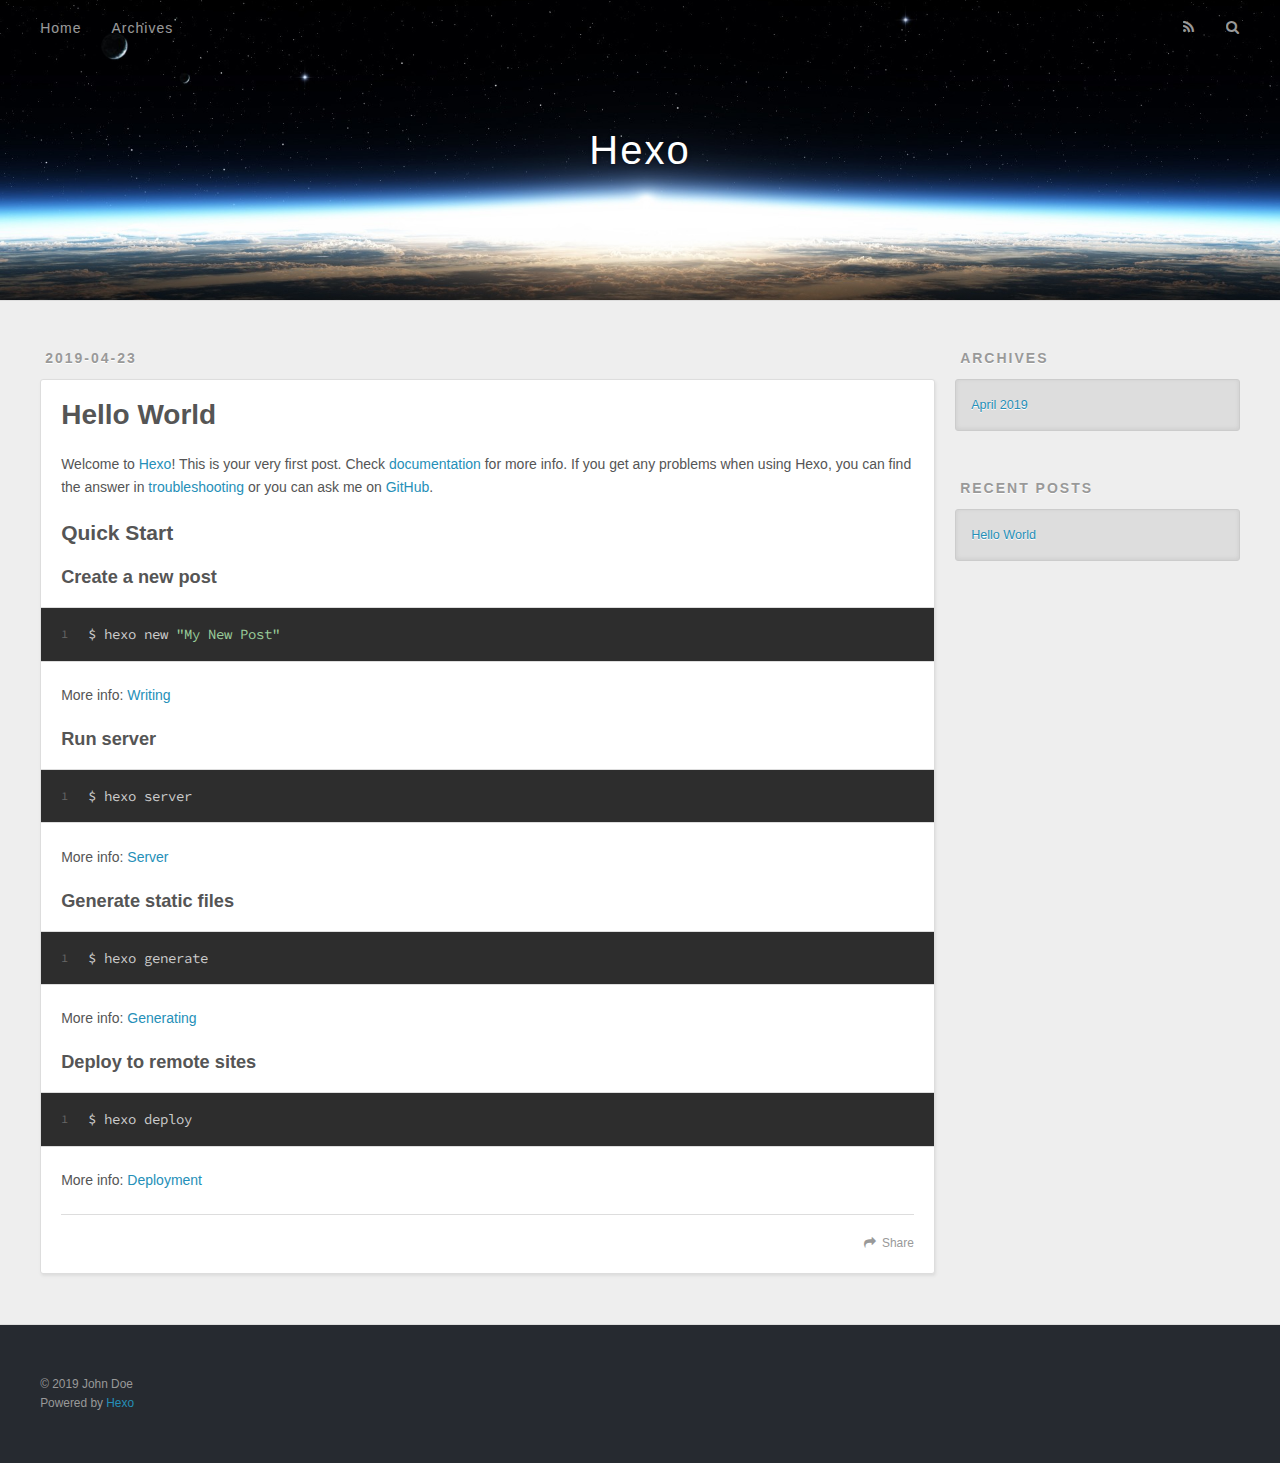
==== index.html @ 4e8a5bb5 "Site updated: 2019-04-23 14:43:33" ====
<!DOCTYPE html>
<html>
<head><meta name="generator" content="Hexo 3.8.0">
  <meta charset="utf-8">
  

  
  <title>Hexo</title>
  <meta name="viewport" content="width=device-width, initial-scale=1, maximum-scale=1">
  <meta property="og:type" content="website">
<meta property="og:title" content="Hexo">
<meta property="og:url" content="http://yoursite.com/index.html">
<meta property="og:site_name" content="Hexo">
<meta property="og:locale" content="default">
<meta name="twitter:card" content="summary">
<meta name="twitter:title" content="Hexo">
  
    <link rel="alternate" href="/atom.xml" title="Hexo" type="application/atom+xml">
  
  
    <link rel="icon" href="/favicon.png">
  
  
    <link href="//fonts.googleapis.com/css?family=Source+Code+Pro" rel="stylesheet" type="text/css">
  
  <link rel="stylesheet" href="/css/style.css">
</head>
</html>
<body>
  <div id="container">
    <div id="wrap">
      <header id="header">
  <div id="banner"></div>
  <div id="header-outer" class="outer">
    <div id="header-title" class="inner">
      <h1 id="logo-wrap">
        <a href="/" id="logo">Hexo</a>
      </h1>
      
    </div>
    <div id="header-inner" class="inner">
      <nav id="main-nav">
        <a id="main-nav-toggle" class="nav-icon"></a>
        
          <a class="main-nav-link" href="/">Home</a>
        
          <a class="main-nav-link" href="/archives">Archives</a>
        
      </nav>
      <nav id="sub-nav">
        
          <a id="nav-rss-link" class="nav-icon" href="/atom.xml" title="RSS Feed"></a>
        
        <a id="nav-search-btn" class="nav-icon" title="Search"></a>
      </nav>
      <div id="search-form-wrap">
        <form action="//google.com/search" method="get" accept-charset="UTF-8" class="search-form"><input type="search" name="q" class="search-form-input" placeholder="Search"><button type="submit" class="search-form-submit">&#xF002;</button><input type="hidden" name="sitesearch" value="http://yoursite.com"></form>
      </div>
    </div>
  </div>
</header>
      <div class="outer">
        <section id="main">
  
    <article id="post-hello-world" class="article article-type-post" itemscope itemprop="blogPost">
  <div class="article-meta">
    <a href="/2019/04/23/hello-world/" class="article-date">
  <time datetime="2019-04-23T06:36:04.653Z" itemprop="datePublished">2019-04-23</time>
</a>
    
  </div>
  <div class="article-inner">
    
    
      <header class="article-header">
        
  
    <h1 itemprop="name">
      <a class="article-title" href="/2019/04/23/hello-world/">Hello World</a>
    </h1>
  

      </header>
    
    <div class="article-entry" itemprop="articleBody">
      
        <p>Welcome to <a href="https://hexo.io/" target="_blank" rel="noopener">Hexo</a>! This is your very first post. Check <a href="https://hexo.io/docs/" target="_blank" rel="noopener">documentation</a> for more info. If you get any problems when using Hexo, you can find the answer in <a href="https://hexo.io/docs/troubleshooting.html" target="_blank" rel="noopener">troubleshooting</a> or you can ask me on <a href="https://github.com/hexojs/hexo/issues" target="_blank" rel="noopener">GitHub</a>.</p>
<h2 id="Quick-Start"><a href="#Quick-Start" class="headerlink" title="Quick Start"></a>Quick Start</h2><h3 id="Create-a-new-post"><a href="#Create-a-new-post" class="headerlink" title="Create a new post"></a>Create a new post</h3><figure class="highlight bash"><table><tr><td class="gutter"><pre><span class="line">1</span><br></pre></td><td class="code"><pre><span class="line">$ hexo new <span class="string">"My New Post"</span></span><br></pre></td></tr></table></figure>
<p>More info: <a href="https://hexo.io/docs/writing.html" target="_blank" rel="noopener">Writing</a></p>
<h3 id="Run-server"><a href="#Run-server" class="headerlink" title="Run server"></a>Run server</h3><figure class="highlight bash"><table><tr><td class="gutter"><pre><span class="line">1</span><br></pre></td><td class="code"><pre><span class="line">$ hexo server</span><br></pre></td></tr></table></figure>
<p>More info: <a href="https://hexo.io/docs/server.html" target="_blank" rel="noopener">Server</a></p>
<h3 id="Generate-static-files"><a href="#Generate-static-files" class="headerlink" title="Generate static files"></a>Generate static files</h3><figure class="highlight bash"><table><tr><td class="gutter"><pre><span class="line">1</span><br></pre></td><td class="code"><pre><span class="line">$ hexo generate</span><br></pre></td></tr></table></figure>
<p>More info: <a href="https://hexo.io/docs/generating.html" target="_blank" rel="noopener">Generating</a></p>
<h3 id="Deploy-to-remote-sites"><a href="#Deploy-to-remote-sites" class="headerlink" title="Deploy to remote sites"></a>Deploy to remote sites</h3><figure class="highlight bash"><table><tr><td class="gutter"><pre><span class="line">1</span><br></pre></td><td class="code"><pre><span class="line">$ hexo deploy</span><br></pre></td></tr></table></figure>
<p>More info: <a href="https://hexo.io/docs/deployment.html" target="_blank" rel="noopener">Deployment</a></p>

      
    </div>
    <footer class="article-footer">
      <a data-url="http://yoursite.com/2019/04/23/hello-world/" data-id="cjutf5ggo00007bueqzlzfe5t" class="article-share-link">Share</a>
      
      
    </footer>
  </div>
  
</article>


  


</section>
        
          <aside id="sidebar">
  
    

  
    

  
    
  
    
  <div class="widget-wrap">
    <h3 class="widget-title">Archives</h3>
    <div class="widget">
      <ul class="archive-list"><li class="archive-list-item"><a class="archive-list-link" href="/archives/2019/04/">April 2019</a></li></ul>
    </div>
  </div>


  
    
  <div class="widget-wrap">
    <h3 class="widget-title">Recent Posts</h3>
    <div class="widget">
      <ul>
        
          <li>
            <a href="/2019/04/23/hello-world/">Hello World</a>
          </li>
        
      </ul>
    </div>
  </div>

  
</aside>
        
      </div>
      <footer id="footer">
  
  <div class="outer">
    <div id="footer-info" class="inner">
      &copy; 2019 John Doe<br>
      Powered by <a href="http://hexo.io/" target="_blank">Hexo</a>
    </div>
  </div>
</footer>
    </div>
    <nav id="mobile-nav">
  
    <a href="/" class="mobile-nav-link">Home</a>
  
    <a href="/archives" class="mobile-nav-link">Archives</a>
  
</nav>
    

<script src="//ajax.googleapis.com/ajax/libs/jquery/2.0.3/jquery.min.js"></script>


  <link rel="stylesheet" href="/fancybox/jquery.fancybox.css">
  <script src="/fancybox/jquery.fancybox.pack.js"></script>


<script src="/js/script.js"></script>



  </div>
</body>
</html>
---- css/style.css ----
body {
  width: 100%;
}
body:before,
body:after {
  content: "";
  display: table;
}
body:after {
  clear: both;
}
html,
body,
div,
span,
applet,
object,
iframe,
h1,
h2,
h3,
h4,
h5,
h6,
p,
blockquote,
pre,
a,
abbr,
acronym,
address,
big,
cite,
code,
del,
dfn,
em,
img,
ins,
kbd,
q,
s,
samp,
small,
strike,
strong,
sub,
sup,
tt,
var,
dl,
dt,
dd,
ol,
ul,
li,
fieldset,
form,
label,
legend,
table,
caption,
tbody,
tfoot,
thead,
tr,
th,
td {
  margin: 0;
  padding: 0;
  border: 0;
  outline: 0;
  font-weight: inherit;
  font-style: inherit;
  font-family: inherit;
  font-size: 100%;
  vertical-align: baseline;
}
body {
  line-height: 1;
  color: #000;
  background: #fff;
}
ol,
ul {
  list-style: none;
}
table {
  border-collapse: separate;
  border-spacing: 0;
  vertical-align: middle;
}
caption,
th,
td {
  text-align: left;
  font-weight: normal;
  vertical-align: middle;
}
a img {
  border: none;
}
input,
button {
  margin: 0;
  padding: 0;
}
input::-moz-focus-inner,
button::-moz-focus-inner {
  border: 0;
  padding: 0;
}
@font-face {
  font-family: FontAwesome;
  font-style: normal;
  font-weight: normal;
  src: url("fonts/fontawesome-webfont.eot?v=#4.0.3");
  src: url("fonts/fontawesome-webfont.eot?#iefix&v=#4.0.3") format("embedded-opentype"), url("fonts/fontawesome-webfont.woff?v=#4.0.3") format("woff"), url("fonts/fontawesome-webfont.ttf?v=#4.0.3") format("truetype"), url("fonts/fontawesome-webfont.svg#fontawesomeregular?v=#4.0.3") format("svg");
}
html,
body,
#container {
  height: 100%;
}
body {
  background: #eee;
  font: 14px -apple-system, BlinkMacSystemFont, "Segoe UI", "Roboto", "Oxygen", "Ubuntu", "Cantarell", "Fira Sans", "Droid Sans", "Helvetica Neue", sans-serif;
  -webkit-text-size-adjust: 100%;
}
.outer {
  max-width: 1220px;
  margin: 0 auto;
  padding: 0 20px;
}
.outer:before,
.outer:after {
  content: "";
  display: table;
}
.outer:after {
  clear: both;
}
.inner {
  display: inline;
  float: left;
  width: 98.33333333333333%;
  margin: 0 0.833333333333333%;
}
.left,
.alignleft {
  float: left;
}
.right,
.alignright {
  float: right;
}
.clear {
  clear: both;
}
#container {
  position: relative;
}
.mobile-nav-on {
  overflow: hidden;
}
#wrap {
  height: 100%;
  width: 100%;
  position: absolute;
  top: 0;
  left: 0;
  -webkit-transition: 0.2s ease-out;
  -moz-transition: 0.2s ease-out;
  -ms-transition: 0.2s ease-out;
  transition: 0.2s ease-out;
  z-index: 1;
  background: #eee;
}
.mobile-nav-on #wrap {
  left: 280px;
}
@media screen and (min-width: 768px) {
  #main {
    display: inline;
    float: left;
    width: 73.33333333333333%;
    margin: 0 0.833333333333333%;
  }
}
.article-date,
.article-category-link,
.archive-year,
.widget-title {
  text-decoration: none;
  text-transform: uppercase;
  letter-spacing: 2px;
  color: #999;
  margin-bottom: 1em;
  margin-left: 5px;
  line-height: 1em;
  text-shadow: 0 1px #fff;
  font-weight: bold;
}
.article-inner,
.archive-article-inner {
  background: #fff;
  -webkit-box-shadow: 1px 2px 3px #ddd;
  box-shadow: 1px 2px 3px #ddd;
  border: 1px solid #ddd;
  border-radius: 3px;
}
.article-entry h1,
.widget h1 {
  font-size: 2em;
}
.article-entry h2,
.widget h2 {
  font-size: 1.5em;
}
.article-entry h3,
.widget h3 {
  font-size: 1.3em;
}
.article-entry h4,
.widget h4 {
  font-size: 1.2em;
}
.article-entry h5,
.widget h5 {
  font-size: 1em;
}
.article-entry h6,
.widget h6 {
  font-size: 1em;
  color: #999;
}
.article-entry hr,
.widget hr {
  border: 1px dashed #ddd;
}
.article-entry strong,
.widget strong {
  font-weight: bold;
}
.article-entry em,
.widget em,
.article-entry cite,
.widget cite {
  font-style: italic;
}
.article-entry sup,
.widget sup,
.article-entry sub,
.widget sub {
  font-size: 0.75em;
  line-height: 0;
  position: relative;
  vertical-align: baseline;
}
.article-entry sup,
.widget sup {
  top: -0.5em;
}
.article-entry sub,
.widget sub {
  bottom: -0.2em;
}
.article-entry small,
.widget small {
  font-size: 0.85em;
}
.article-entry acronym,
.widget acronym,
.article-entry abbr,
.widget abbr {
  border-bottom: 1px dotted;
}
.article-entry ul,
.widget ul,
.article-entry ol,
.widget ol,
.article-entry dl,
.widget dl {
  margin: 0 20px;
  line-height: 1.6em;
}
.article-entry ul ul,
.widget ul ul,
.article-entry ol ul,
.widget ol ul,
.article-entry ul ol,
.widget ul ol,
.article-entry ol ol,
.widget ol ol {
  margin-top: 0;
  margin-bottom: 0;
}
.article-entry ul,
.widget ul {
  list-style: disc;
}
.article-entry ol,
.widget ol {
  list-style: decimal;
}
.article-entry dt,
.widget dt {
  font-weight: bold;
}
#header {
  height: 300px;
  position: relative;
  border-bottom: 1px solid #ddd;
}
#header:before,
#header:after {
  content: "";
  position: absolute;
  left: 0;
  right: 0;
  height: 40px;
}
#header:before {
  top: 0;
  background: -webkit-linear-gradient(rgba(0,0,0,0.2), transparent);
  background: -moz-linear-gradient(rgba(0,0,0,0.2), transparent);
  background: -ms-linear-gradient(rgba(0,0,0,0.2), transparent);
  background: linear-gradient(rgba(0,0,0,0.2), transparent);
}
#header:after {
  bottom: 0;
  background: -webkit-linear-gradient(transparent, rgba(0,0,0,0.2));
  background: -moz-linear-gradient(transparent, rgba(0,0,0,0.2));
  background: -ms-linear-gradient(transparent, rgba(0,0,0,0.2));
  background: linear-gradient(transparent, rgba(0,0,0,0.2));
}
#header-outer {
  height: 100%;
  position: relative;
}
#header-inner {
  position: relative;
  overflow: hidden;
}
#banner {
  position: absolute;
  top: 0;
  left: 0;
  width: 100%;
  height: 100%;
  background: url("images/banner.jpg") center #000;
  -webkit-background-size: cover;
  -moz-background-size: cover;
  background-size: cover;
  z-index: -1;
}
#header-title {
  text-align: center;
  height: 40px;
  position: absolute;
  top: 50%;
  left: 0;
  margin-top: -20px;
}
#logo,
#subtitle {
  text-decoration: none;
  color: #fff;
  font-weight: 300;
  text-shadow: 0 1px 4px rgba(0,0,0,0.3);
}
#logo {
  font-size: 40px;
  line-height: 40px;
  letter-spacing: 2px;
}
#subtitle {
  font-size: 16px;
  line-height: 16px;
  letter-spacing: 1px;
}
#subtitle-wrap {
  margin-top: 16px;
}
#main-nav {
  float: left;
  margin-left: -15px;
}
.nav-icon,
.main-nav-link {
  float: left;
  color: #fff;
  opacity: 0.6;
  text-decoration: none;
  text-shadow: 0 1px rgba(0,0,0,0.2);
  -webkit-transition: opacity 0.2s;
  -moz-transition: opacity 0.2s;
  -ms-transition: opacity 0.2s;
  transition: opacity 0.2s;
  display: block;
  padding: 20px 15px;
}
.nav-icon:hover,
.main-nav-link:hover {
  opacity: 1;
}
.nav-icon {
  font-family: FontAwesome;
  text-align: center;
  font-size: 14px;
  width: 14px;
  height: 14px;
  padding: 20px 15px;
  position: relative;
  cursor: pointer;
}
.main-nav-link {
  font-weight: 300;
  letter-spacing: 1px;
}
@media screen and (max-width: 479px) {
  .main-nav-link {
    display: none;
  }
}
#main-nav-toggle {
  display: none;
}
#main-nav-toggle:before {
  content: "\f0c9";
}
@media screen and (max-width: 479px) {
  #main-nav-toggle {
    display: block;
  }
}
#sub-nav {
  float: right;
  margin-right: -15px;
}
#nav-rss-link:before {
  content: "\f09e";
}
#nav-search-btn:before {
  content: "\f002";
}
#search-form-wrap {
  position: absolute;
  top: 15px;
  width: 150px;
  height: 30px;
  right: -150px;
  opacity: 0;
  -webkit-transition: 0.2s ease-out;
  -moz-transition: 0.2s ease-out;
  -ms-transition: 0.2s ease-out;
  transition: 0.2s ease-out;
}
#search-form-wrap.on {
  opacity: 1;
  right: 0;
}
@media screen and (max-width: 479px) {
  #search-form-wrap {
    width: 100%;
    right: -100%;
  }
}
.search-form {
  position: absolute;
  top: 0;
  left: 0;
  right: 0;
  background: #fff;
  padding: 5px 15px;
  border-radius: 15px;
  -webkit-box-shadow: 0 0 10px rgba(0,0,0,0.3);
  box-shadow: 0 0 10px rgba(0,0,0,0.3);
}
.search-form-input {
  border: none;
  background: none;
  color: #555;
  width: 100%;
  font: 13px -apple-system, BlinkMacSystemFont, "Segoe UI", "Roboto", "Oxygen", "Ubuntu", "Cantarell", "Fira Sans", "Droid Sans", "Helvetica Neue", sans-serif;
  outline: none;
}
.search-form-input::-webkit-search-results-decoration,
.search-form-input::-webkit-search-cancel-button {
  -webkit-appearance: none;
}
.search-form-submit {
  position: absolute;
  top: 50%;
  right: 10px;
  margin-top: -7px;
  font: 13px FontAwesome;
  border: none;
  background: none;
  color: #bbb;
  cursor: pointer;
}
.search-form-submit:hover,
.search-form-submit:focus {
  color: #777;
}
.article {
  margin: 50px 0;
}
.article-inner {
  overflow: hidden;
}
.article-meta:before,
.article-meta:after {
  content: "";
  display: table;
}
.article-meta:after {
  clear: both;
}
.article-date {
  float: left;
}
.article-category {
  float: left;
  line-height: 1em;
  color: #ccc;
  text-shadow: 0 1px #fff;
  margin-left: 8px;
}
.article-category:before {
  content: "\2022";
}
.article-category-link {
  margin: 0 12px 1em;
}
.article-header {
  padding: 20px 20px 0;
}
.article-title {
  text-decoration: none;
  font-size: 2em;
  font-weight: bold;
  color: #555;
  line-height: 1.1em;
  -webkit-transition: color 0.2s;
  -moz-transition: color 0.2s;
  -ms-transition: color 0.2s;
  transition: color 0.2s;
}
a.article-title:hover {
  color: #258fb8;
}
.article-entry {
  color: #555;
  padding: 0 20px;
}
.article-entry:before,
.article-entry:after {
  content: "";
  display: table;
}
.article-entry:after {
  clear: both;
}
.article-entry p,
.article-entry table {
  line-height: 1.6em;
  margin: 1.6em 0;
}
.article-entry h1,
.article-entry h2,
.article-entry h3,
.article-entry h4,
.article-entry h5,
.article-entry h6 {
  font-weight: bold;
}
.article-entry h1,
.article-entry h2,
.article-entry h3,
.article-entry h4,
.article-entry h5,
.article-entry h6 {
  line-height: 1.1em;
  margin: 1.1em 0;
}
.article-entry a {
  color: #258fb8;
  text-decoration: none;
}
.article-entry a:hover {
  text-decoration: underline;
}
.article-entry ul,
.article-entry ol,
.article-entry dl {
  margin-top: 1.6em;
  margin-bottom: 1.6em;
}
.article-entry img,
.article-entry video {
  max-width: 100%;
  height: auto;
  display: block;
  margin: auto;
}
.article-entry iframe {
  border: none;
}
.article-entry table {
  width: 100%;
  border-collapse: collapse;
  border-spacing: 0;
}
.article-entry th {
  font-weight: bold;
  border-bottom: 3px solid #ddd;
  padding-bottom: 0.5em;
}
.article-entry td {
  border-bottom: 1px solid #ddd;
  padding: 10px 0;
}
.article-entry blockquote {
  font-family: Georgia, "Times New Roman", serif;
  font-size: 1.4em;
  margin: 1.6em 20px;
  text-align: center;
}
.article-entry blockquote footer {
  font-size: 14px;
  margin: 1.6em 0;
  font-family: -apple-system, BlinkMacSystemFont, "Segoe UI", "Roboto", "Oxygen", "Ubuntu", "Cantarell", "Fira Sans", "Droid Sans", "Helvetica Neue", sans-serif;
}
.article-entry blockquote footer cite:before {
  content: "—";
  padding: 0 0.5em;
}
.article-entry .pullquote {
  text-align: left;
  width: 45%;
  margin: 0;
}
.article-entry .pullquote.left {
  margin-left: 0.5em;
  margin-right: 1em;
}
.article-entry .pullquote.right {
  margin-right: 0.5em;
  margin-left: 1em;
}
.article-entry .caption {
  color: #999;
  display: block;
  font-size: 0.9em;
  margin-top: 0.5em;
  position: relative;
  text-align: center;
}
.article-entry .video-container {
  position: relative;
  padding-top: 56.25%;
  height: 0;
  overflow: hidden;
}
.article-entry .video-container iframe,
.article-entry .video-container object,
.article-entry .video-container embed {
  position: absolute;
  top: 0;
  left: 0;
  width: 100%;
  height: 100%;
  margin-top: 0;
}
.article-more-link a {
  display: inline-block;
  line-height: 1em;
  padding: 6px 15px;
  border-radius: 15px;
  background: #eee;
  color: #999;
  text-shadow: 0 1px #fff;
  text-decoration: none;
}
.article-more-link a:hover {
  background: #258fb8;
  color: #fff;
  text-decoration: none;
  text-shadow: 0 1px #1e7293;
}
.article-footer {
  font-size: 0.85em;
  line-height: 1.6em;
  border-top: 1px solid #ddd;
  padding-top: 1.6em;
  margin: 0 20px 20px;
}
.article-footer:before,
.article-footer:after {
  content: "";
  display: table;
}
.article-footer:after {
  clear: both;
}
.article-footer a {
  color: #999;
  text-decoration: none;
}
.article-footer a:hover {
  color: #555;
}
.article-tag-list-item {
  float: left;
  margin-right: 10px;
}
.article-tag-list-link:before {
  content: "#";
}
.article-comment-link {
  float: right;
}
.article-comment-link:before {
  content: "\f075";
  font-family: FontAwesome;
  padding-right: 8px;
}
.article-share-link {
  cursor: pointer;
  float: right;
  margin-left: 20px;
}
.article-share-link:before {
  content: "\f064";
  font-family: FontAwesome;
  padding-right: 6px;
}
#article-nav {
  position: relative;
}
#article-nav:before,
#article-nav:after {
  content: "";
  display: table;
}
#article-nav:after {
  clear: both;
}
@media screen and (min-width: 768px) {
  #article-nav {
    margin: 50px 0;
  }
  #article-nav:before {
    width: 8px;
    height: 8px;
    position: absolute;
    top: 50%;
    left: 50%;
    margin-top: -4px;
    margin-left: -4px;
    content: "";
    border-radius: 50%;
    background: #ddd;
    -webkit-box-shadow: 0 1px 2px #fff;
    box-shadow: 0 1px 2px #fff;
  }
}
.article-nav-link-wrap {
  text-decoration: none;
  text-shadow: 0 1px #fff;
  color: #999;
  -webkit-box-sizing: border-box;
  -moz-box-sizing: border-box;
  box-sizing: border-box;
  margin-top: 50px;
  text-align: center;
  display: block;
}
.article-nav-link-wrap:hover {
  color: #555;
}
@media screen and (min-width: 768px) {
  .article-nav-link-wrap {
    width: 50%;
    margin-top: 0;
  }
}
@media screen and (min-width: 768px) {
  #article-nav-newer {
    float: left;
    text-align: right;
    padding-right: 20px;
  }
}
@media screen and (min-width: 768px) {
  #article-nav-older {
    float: right;
    text-align: left;
    padding-left: 20px;
  }
}
.article-nav-caption {
  text-transform: uppercase;
  letter-spacing: 2px;
  color: #ddd;
  line-height: 1em;
  font-weight: bold;
}
#article-nav-newer .article-nav-caption {
  margin-right: -2px;
}
.article-nav-title {
  font-size: 0.85em;
  line-height: 1.6em;
  margin-top: 0.5em;
}
.article-share-box {
  position: absolute;
  display: none;
  background: #fff;
  -webkit-box-shadow: 1px 2px 10px rgba(0,0,0,0.2);
  box-shadow: 1px 2px 10px rgba(0,0,0,0.2);
  border-radius: 3px;
  margin-left: -145px;
  overflow: hidden;
  z-index: 1;
}
.article-share-box.on {
  display: block;
}
.article-share-input {
  width: 100%;
  background: none;
  -webkit-box-sizing: border-box;
  -moz-box-sizing: border-box;
  box-sizing: border-box;
  font: 14px -apple-system, BlinkMacSystemFont, "Segoe UI", "Roboto", "Oxygen", "Ubuntu", "Cantarell", "Fira Sans", "Droid Sans", "Helvetica Neue", sans-serif;
  padding: 0 15px;
  color: #555;
  outline: none;
  border: 1px solid #ddd;
  border-radius: 3px 3px 0 0;
  height: 36px;
  line-height: 36px;
}
.article-share-links {
  background: #eee;
}
.article-share-links:before,
.article-share-links:after {
  content: "";
  display: table;
}
.article-share-links:after {
  clear: both;
}
.article-share-twitter,
.article-share-facebook,
.article-share-pinterest,
.article-share-google {
  width: 50px;
  height: 36px;
  display: block;
  float: left;
  position: relative;
  color: #999;
  text-shadow: 0 1px #fff;
}
.article-share-twitter:before,
.article-share-facebook:before,
.article-share-pinterest:before,
.article-share-google:before {
  font-size: 20px;
  font-family: FontAwesome;
  width: 20px;
  height: 20px;
  position: absolute;
  top: 50%;
  left: 50%;
  margin-top: -10px;
  margin-left: -10px;
  text-align: center;
}
.article-share-twitter:hover,
.article-share-facebook:hover,
.article-share-pinterest:hover,
.article-share-google:hover {
  color: #fff;
}
.article-share-twitter:before {
  content: "\f099";
}
.article-share-twitter:hover {
  background: #00aced;
  text-shadow: 0 1px #008abe;
}
.article-share-facebook:before {
  content: "\f09a";
}
.article-share-facebook:hover {
  background: #3b5998;
  text-shadow: 0 1px #2f477a;
}
.article-share-pinterest:before {
  content: "\f0d2";
}
.article-share-pinterest:hover {
  background: #cb2027;
  text-shadow: 0 1px #a21a1f;
}
.article-share-google:before {
  content: "\f0d5";
}
.article-share-google:hover {
  background: #dd4b39;
  text-shadow: 0 1px #be3221;
}
.article-gallery {
  background: #000;
  position: relative;
}
.article-gallery-photos {
  position: relative;
  overflow: hidden;
}
.article-gallery-img {
  display: none;
  max-width: 100%;
}
.article-gallery-img:first-child {
  display: block;
}
.article-gallery-img.loaded {
  position: absolute;
  display: block;
}
.article-gallery-img img {
  display: block;
  max-width: 100%;
  margin: 0 auto;
}
#comments {
  background: #fff;
  -webkit-box-shadow: 1px 2px 3px #ddd;
  box-shadow: 1px 2px 3px #ddd;
  padding: 20px;
  border: 1px solid #ddd;
  border-radius: 3px;
  margin: 50px 0;
}
#comments a {
  color: #258fb8;
}
.archives-wrap {
  margin: 50px 0;
}
.archives:before,
.archives:after {
  content: "";
  display: table;
}
.archives:after {
  clear: both;
}
.archive-year-wrap {
  margin-bottom: 1em;
}
.archives {
  -webkit-column-gap: 10px;
  -moz-column-gap: 10px;
  column-gap: 10px;
}
@media screen and (min-width: 480px) and (max-width: 767px) {
  .archives {
    -webkit-column-count: 2;
    -moz-column-count: 2;
    column-count: 2;
  }
}
@media screen and (min-width: 768px) {
  .archives {
    -webkit-column-count: 3;
    -moz-column-count: 3;
    column-count: 3;
  }
}
.archive-article {
  -webkit-column-break-inside: avoid;
  page-break-inside: avoid;
  overflow: hidden;
  break-inside: avoid-column;
}
.archive-article-inner {
  padding: 10px;
  margin-bottom: 15px;
}
.archive-article-title {
  text-decoration: none;
  font-weight: bold;
  color: #555;
  -webkit-transition: color 0.2s;
  -moz-transition: color 0.2s;
  -ms-transition: color 0.2s;
  transition: color 0.2s;
  line-height: 1.6em;
}
.archive-article-title:hover {
  color: #258fb8;
}
.archive-article-footer {
  margin-top: 1em;
}
.archive-article-date {
  color: #999;
  text-decoration: none;
  font-size: 0.85em;
  line-height: 1em;
  margin-bottom: 0.5em;
  display: block;
}
#page-nav {
  margin: 50px auto;
  background: #fff;
  -webkit-box-shadow: 1px 2px 3px #ddd;
  box-shadow: 1px 2px 3px #ddd;
  border: 1px solid #ddd;
  border-radius: 3px;
  text-align: center;
  color: #999;
  overflow: hidden;
}
#page-nav:before,
#page-nav:after {
  content: "";
  display: table;
}
#page-nav:after {
  clear: both;
}
#page-nav a,
#page-nav span {
  padding: 10px 20px;
  line-height: 1;
  height: 2ex;
}
#page-nav a {
  color: #999;
  text-decoration: none;
}
#page-nav a:hover {
  background: #999;
  color: #fff;
}
#page-nav .prev {
  float: left;
}
#page-nav .next {
  float: right;
}
#page-nav .page-number {
  display: inline-block;
}
@media screen and (max-width: 479px) {
  #page-nav .page-number {
    display: none;
  }
}
#page-nav .current {
  color: #555;
  font-weight: bold;
}
#page-nav .space {
  color: #ddd;
}
#footer {
  background: #262a30;
  padding: 50px 0;
  border-top: 1px solid #ddd;
  color: #999;
}
#footer a {
  color: #258fb8;
  text-decoration: none;
}
#footer a:hover {
  text-decoration: underline;
}
#footer-info {
  line-height: 1.6em;
  font-size: 0.85em;
}
.article-entry pre,
.article-entry .highlight {
  background: #2d2d2d;
  margin: 0 -20px;
  padding: 15px 20px;
  border-style: solid;
  border-color: #ddd;
  border-width: 1px 0;
  overflow: auto;
  color: #ccc;
  line-height: 22.400000000000002px;
}
.article-entry .highlight .gutter pre,
.article-entry .gist .gist-file .gist-data .line-numbers {
  color: #666;
  font-size: 0.85em;
}
.article-entry pre,
.article-entry code {
  font-family: "Source Code Pro", Consolas, Monaco, Menlo, Consolas, monospace;
}
.article-entry code {
  background: #eee;
  text-shadow: 0 1px #fff;
  padding: 0 0.3em;
}
.article-entry pre code {
  background: none;
  text-shadow: none;
  padding: 0;
}
.article-entry .highlight pre {
  border: none;
  margin: 0;
  padding: 0;
}
.article-entry .highlight table {
  margin: 0;
  width: auto;
}
.article-entry .highlight td {
  border: none;
  padding: 0;
}
.article-entry .highlight figcaption {
  font-size: 0.85em;
  color: #999;
  line-height: 1em;
  margin-bottom: 1em;
}
.article-entry .highlight figcaption:before,
.article-entry .highlight figcaption:after {
  content: "";
  display: table;
}
.article-entry .highlight figcaption:after {
  clear: both;
}
.article-entry .highlight figcaption a {
  float: right;
}
.article-entry .highlight .gutter pre {
  text-align: right;
  padding-right: 20px;
}
.article-entry .highlight .line {
  height: 22.400000000000002px;
}
.article-entry .highlight .line.marked {
  background: #515151;
}
.article-entry .gist {
  margin: 0 -20px;
  border-style: solid;
  border-color: #ddd;
  border-width: 1px 0;
  background: #2d2d2d;
  padding: 15px 20px 15px 0;
}
.article-entry .gist .gist-file {
  border: none;
  font-family: "Source Code Pro", Consolas, Monaco, Menlo, Consolas, monospace;
  margin: 0;
}
.article-entry .gist .gist-file .gist-data {
  background: none;
  border: none;
}
.article-entry .gist .gist-file .gist-data .line-numbers {
  background: none;
  border: none;
  padding: 0 20px 0 0;
}
.article-entry .gist .gist-file .gist-data .line-data {
  padding: 0 !important;
}
.article-entry .gist .gist-file .highlight {
  margin: 0;
  padding: 0;
  border: none;
}
.article-entry .gist .gist-file .gist-meta {
  background: #2d2d2d;
  color: #999;
  font: 0.85em -apple-system, BlinkMacSystemFont, "Segoe UI", "Roboto", "Oxygen", "Ubuntu", "Cantarell", "Fira Sans", "Droid Sans", "Helvetica Neue", sans-serif;
  text-shadow: 0 0;
  padding: 0;
  margin-top: 1em;
  margin-left: 20px;
}
.article-entry .gist .gist-file .gist-meta a {
  color: #258fb8;
  font-weight: normal;
}
.article-entry .gist .gist-file .gist-meta a:hover {
  text-decoration: underline;
}
pre .comment,
pre .title {
  color: #999;
}
pre .variable,
pre .attribute,
pre .tag,
pre .regexp,
pre .ruby .constant,
pre .xml .tag .title,
pre .xml .pi,
pre .xml .doctype,
pre .html .doctype,
pre .css .id,
pre .css .class,
pre .css .pseudo {
  color: #f2777a;
}
pre .number,
pre .preprocessor,
pre .built_in,
pre .literal,
pre .params,
pre .constant {
  color: #f99157;
}
pre .class,
pre .ruby .class .title,
pre .css .rules .attribute {
  color: #9c9;
}
pre .string,
pre .value,
pre .inheritance,
pre .header,
pre .ruby .symbol,
pre .xml .cdata {
  color: #9c9;
}
pre .css .hexcolor {
  color: #6cc;
}
pre .function,
pre .python .decorator,
pre .python .title,
pre .ruby .function .title,
pre .ruby .title .keyword,
pre .perl .sub,
pre .javascript .title,
pre .coffeescript .title {
  color: #69c;
}
pre .keyword,
pre .javascript .function {
  color: #c9c;
}
@media screen and (max-width: 479px) {
  #mobile-nav {
    position: absolute;
    top: 0;
    left: 0;
    width: 280px;
    height: 100%;
    background: #191919;
    border-right: 1px solid #fff;
  }
}
@media screen and (max-width: 479px) {
  .mobile-nav-link {
    display: block;
    color: #999;
    text-decoration: none;
    padding: 15px 20px;
    font-weight: bold;
  }
  .mobile-nav-link:hover {
    color: #fff;
  }
}
@media screen and (min-width: 768px) {
  #sidebar {
    display: inline;
    float: left;
    width: 23.333333333333332%;
    margin: 0 0.833333333333333%;
  }
}
.widget-wrap {
  margin: 50px 0;
}
.widget {
  color: #777;
  text-shadow: 0 1px #fff;
  background: #ddd;
  -webkit-box-shadow: 0 -1px 4px #ccc inset;
  box-shadow: 0 -1px 4px #ccc inset;
  border: 1px solid #ccc;
  padding: 15px;
  border-radius: 3px;
}
.widget a {
  color: #258fb8;
  text-decoration: none;
}
.widget a:hover {
  text-decoration: underline;
}
.widget ul ul,
.widget ol ul,
.widget dl ul,
.widget ul ol,
.widget ol ol,
.widget dl ol,
.widget ul dl,
.widget ol dl,
.widget dl dl {
  margin-left: 15px;
  list-style: disc;
}
.widget {
  line-height: 1.6em;
  word-wrap: break-word;
  font-size: 0.9em;
}
.widget ul,
.widget ol {
  list-style: none;
  margin: 0;
}
.widget ul ul,
.widget ol ul,
.widget ul ol,
.widget ol ol {
  margin: 0 20px;
}
.widget ul ul,
.widget ol ul {
  list-style: disc;
}
.widget ul ol,
.widget ol ol {
  list-style: decimal;
}
.category-list-count,
.tag-list-count,
.archive-list-count {
  padding-left: 5px;
  color: #999;
  font-size: 0.85em;
}
.category-list-count:before,
.tag-list-count:before,
.archive-list-count:before {
  content: "(";
}
.category-list-count:after,
.tag-list-count:after,
.archive-list-count:after {
  content: ")";
}
.tagcloud a {
  margin-right: 5px;
  display: inline-block;
}
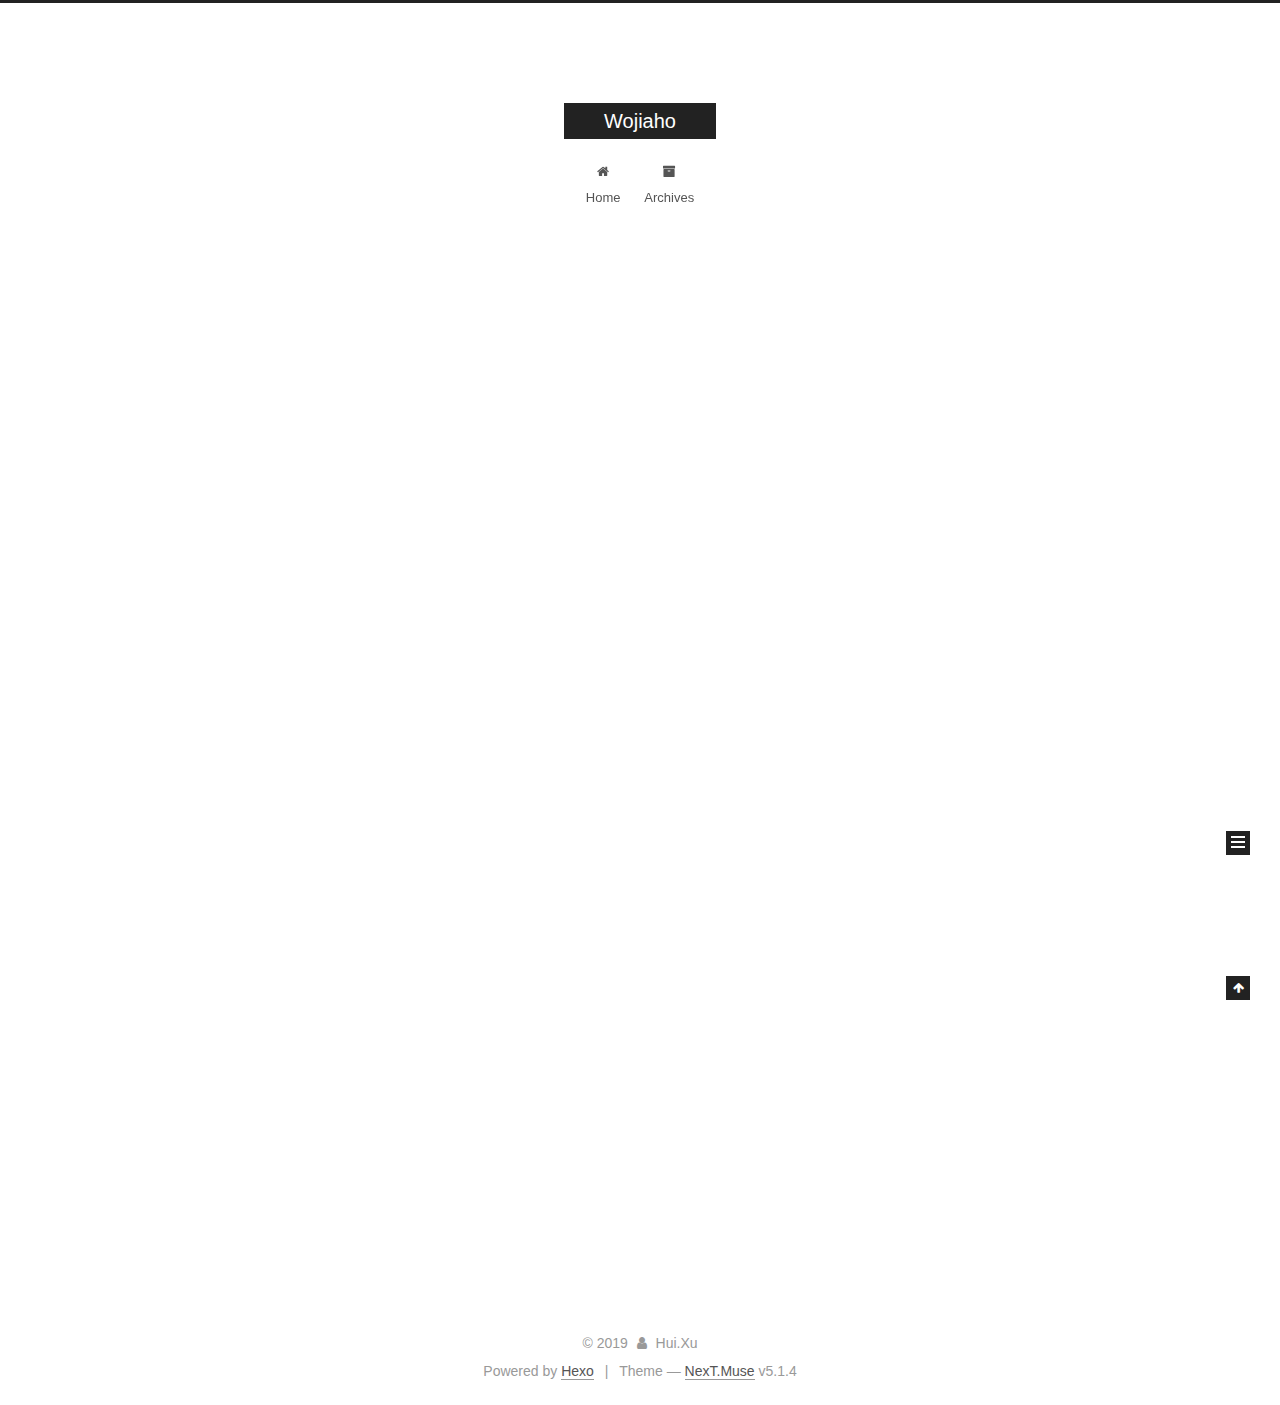
==== commit 8e29c847: "Site updated: 2019-04-23 15:27:23" ====
--- a/index.html
+++ b/index.html
@@ -1,90 +1,306 @@
 <!DOCTYPE html>
-<html>
+
+
+
+  
+
+
+<html class="theme-next muse use-motion" lang>
 <head><meta name="generator" content="Hexo 3.8.0">
-  <meta charset="utf-8">
-  
-
-  
-  <title>Hexo</title>
-  <meta name="viewport" content="width=device-width, initial-scale=1, maximum-scale=1">
-  <meta property="og:type" content="website">
-<meta property="og:title" content="Hexo">
+  <meta charset="UTF-8">
+<meta http-equiv="X-UA-Compatible" content="IE=edge">
+<meta name="viewport" content="width=device-width, initial-scale=1, maximum-scale=1">
+<meta name="theme-color" content="#222">
+
+
+
+
+
+
+
+
+
+<meta http-equiv="Cache-Control" content="no-transform">
+<meta http-equiv="Cache-Control" content="no-siteapp">
+
+
+
+
+
+
+
+
+
+
+
+
+
+
+
+
+  
+  
+  <link href="/lib/fancybox/source/jquery.fancybox.css?v=2.1.5" rel="stylesheet" type="text/css">
+
+
+
+
+
+
+
+<link href="/lib/font-awesome/css/font-awesome.min.css?v=4.6.2" rel="stylesheet" type="text/css">
+
+<link href="/css/main.css?v=5.1.4" rel="stylesheet" type="text/css">
+
+
+  <link rel="apple-touch-icon" sizes="180x180" href="/images/apple-touch-icon-next.png?v=5.1.4">
+
+
+  <link rel="icon" type="image/png" sizes="32x32" href="/images/favicon-32x32-next.png?v=5.1.4">
+
+
+  <link rel="icon" type="image/png" sizes="16x16" href="/images/favicon-16x16-next.png?v=5.1.4">
+
+
+  <link rel="mask-icon" href="/images/logo.svg?v=5.1.4" color="#222">
+
+
+
+
+
+  <meta name="keywords" content="Hexo, NexT">
+
+
+
+
+
+
+
+
+
+
+<meta property="og:type" content="website">
+<meta property="og:title" content="Wojiaho">
 <meta property="og:url" content="http://yoursite.com/index.html">
-<meta property="og:site_name" content="Hexo">
+<meta property="og:site_name" content="Wojiaho">
 <meta property="og:locale" content="default">
 <meta name="twitter:card" content="summary">
-<meta name="twitter:title" content="Hexo">
-  
-    <link rel="alternate" href="/atom.xml" title="Hexo" type="application/atom+xml">
-  
-  
-    <link rel="icon" href="/favicon.png">
-  
-  
-    <link href="//fonts.googleapis.com/css?family=Source+Code+Pro" rel="stylesheet" type="text/css">
-  
-  <link rel="stylesheet" href="/css/style.css">
+<meta name="twitter:title" content="Wojiaho">
+
+
+
+<script type="text/javascript" id="hexo.configurations">
+  var NexT = window.NexT || {};
+  var CONFIG = {
+    root: '/',
+    scheme: 'Muse',
+    version: '5.1.4',
+    sidebar: {"position":"left","display":"post","offset":12,"b2t":false,"scrollpercent":false,"onmobile":false},
+    fancybox: true,
+    tabs: true,
+    motion: {"enable":true,"async":false,"transition":{"post_block":"fadeIn","post_header":"slideDownIn","post_body":"slideDownIn","coll_header":"slideLeftIn","sidebar":"slideUpIn"}},
+    duoshuo: {
+      userId: '0',
+      author: 'Author'
+    },
+    algolia: {
+      applicationID: '',
+      apiKey: '',
+      indexName: '',
+      hits: {"per_page":10},
+      labels: {"input_placeholder":"Search for Posts","hits_empty":"We didn't find any results for the search: ${query}","hits_stats":"${hits} results found in ${time} ms"}
+    }
+  };
+</script>
+
+
+
+  <link rel="canonical" href="http://yoursite.com/">
+
+
+
+
+
+  <title>Wojiaho</title>
+  
+
+
+
+
+
+
+
+
 </head>
-</html>
-<body>
-  <div id="container">
-    <div id="wrap">
-      <header id="header">
-  <div id="banner"></div>
-  <div id="header-outer" class="outer">
-    <div id="header-title" class="inner">
-      <h1 id="logo-wrap">
-        <a href="/" id="logo">Hexo</a>
-      </h1>
-      
+
+<body itemscope itemtype="http://schema.org/WebPage" lang="default">
+
+  
+  
+    
+  
+
+  <div class="container sidebar-position-left 
+  page-home">
+    <div class="headband"></div>
+
+    <header id="header" class="header" itemscope itemtype="http://schema.org/WPHeader">
+      <div class="header-inner"><div class="site-brand-wrapper">
+  <div class="site-meta ">
+    
+
+    <div class="custom-logo-site-title">
+      <a href="/" class="brand" rel="start">
+        <span class="logo-line-before"><i></i></span>
+        <span class="site-title">Wojiaho</span>
+        <span class="logo-line-after"><i></i></span>
+      </a>
     </div>
-    <div id="header-inner" class="inner">
-      <nav id="main-nav">
-        <a id="main-nav-toggle" class="nav-icon"></a>
-        
-          <a class="main-nav-link" href="/">Home</a>
-        
-          <a class="main-nav-link" href="/archives">Archives</a>
-        
-      </nav>
-      <nav id="sub-nav">
-        
-          <a id="nav-rss-link" class="nav-icon" href="/atom.xml" title="RSS Feed"></a>
-        
-        <a id="nav-search-btn" class="nav-icon" title="Search"></a>
-      </nav>
-      <div id="search-form-wrap">
-        <form action="//google.com/search" method="get" accept-charset="UTF-8" class="search-form"><input type="search" name="q" class="search-form-input" placeholder="Search"><button type="submit" class="search-form-submit">&#xF002;</button><input type="hidden" name="sitesearch" value="http://yoursite.com"></form>
-      </div>
-    </div>
+      
+        <p class="site-subtitle"></p>
+      
   </div>
-</header>
-      <div class="outer">
-        <section id="main">
-  
-    <article id="post-hello-world" class="article article-type-post" itemscope itemprop="blogPost">
-  <div class="article-meta">
-    <a href="/2019/04/23/hello-world/" class="article-date">
-  <time datetime="2019-04-23T06:36:04.653Z" itemprop="datePublished">2019-04-23</time>
-</a>
-    
+
+  <div class="site-nav-toggle">
+    <button>
+      <span class="btn-bar"></span>
+      <span class="btn-bar"></span>
+      <span class="btn-bar"></span>
+    </button>
   </div>
-  <div class="article-inner">
-    
-    
-      <header class="article-header">
-        
-  
-    <h1 itemprop="name">
-      <a class="article-title" href="/2019/04/23/hello-world/">Hello World</a>
-    </h1>
-  
-
+</div>
+
+<nav class="site-nav">
+  
+
+  
+    <ul id="menu" class="menu">
+      
+        
+        <li class="menu-item menu-item-home">
+          <a href="/" rel="section">
+            
+              <i class="menu-item-icon fa fa-fw fa-home"></i> <br>
+            
+            Home
+          </a>
+        </li>
+      
+        
+        <li class="menu-item menu-item-archives">
+          <a href="/archives/" rel="section">
+            
+              <i class="menu-item-icon fa fa-fw fa-archive"></i> <br>
+            
+            Archives
+          </a>
+        </li>
+      
+
+      
+    </ul>
+  
+
+  
+</nav>
+
+
+
+ </div>
+    </header>
+
+    <main id="main" class="main">
+      <div class="main-inner">
+        <div class="content-wrap">
+          <div id="content" class="content">
+            
+  <section id="posts" class="posts-expand">
+    
+      
+
+  
+
+  
+  
+  
+
+  <article class="post post-type-normal" itemscope itemtype="http://schema.org/Article">
+  
+  
+  
+  <div class="post-block">
+    <link itemprop="mainEntityOfPage" href="http://yoursite.com/2019/04/23/hello-world/">
+
+    <span hidden itemprop="author" itemscope itemtype="http://schema.org/Person">
+      <meta itemprop="name" content="Hui.Xu">
+      <meta itemprop="description" content>
+      <meta itemprop="image" content="/images/avatar.gif">
+    </span>
+
+    <span hidden itemprop="publisher" itemscope itemtype="http://schema.org/Organization">
+      <meta itemprop="name" content="Wojiaho">
+    </span>
+
+    
+      <header class="post-header">
+
+        
+        
+          <h1 class="post-title" itemprop="name headline">
+                
+                <a class="post-title-link" href="/2019/04/23/hello-world/" itemprop="url">Hello World</a></h1>
+        
+
+        <div class="post-meta">
+          <span class="post-time">
+            
+              <span class="post-meta-item-icon">
+                <i class="fa fa-calendar-o"></i>
+              </span>
+              
+                <span class="post-meta-item-text">Posted on</span>
+              
+              <time title="Post created" itemprop="dateCreated datePublished" datetime="2019-04-23T14:36:04+08:00">
+                2019-04-23
+              </time>
+            
+
+            
+
+            
+          </span>
+
+          
+
+          
+            
+          
+
+          
+          
+
+          
+
+          
+
+          
+
+        </div>
       </header>
     
-    <div class="article-entry" itemprop="articleBody">
-      
-        <p>Welcome to <a href="https://hexo.io/" target="_blank" rel="noopener">Hexo</a>! This is your very first post. Check <a href="https://hexo.io/docs/" target="_blank" rel="noopener">documentation</a> for more info. If you get any problems when using Hexo, you can find the answer in <a href="https://hexo.io/docs/troubleshooting.html" target="_blank" rel="noopener">troubleshooting</a> or you can ask me on <a href="https://github.com/hexojs/hexo/issues" target="_blank" rel="noopener">GitHub</a>.</p>
+
+    
+    
+    
+    <div class="post-body" itemprop="articleBody">
+
+      
+      
+
+      
+        
+          
+            <p>Welcome to <a href="https://hexo.io/" target="_blank" rel="noopener">Hexo</a>! This is your very first post. Check <a href="https://hexo.io/docs/" target="_blank" rel="noopener">documentation</a> for more info. If you get any problems when using Hexo, you can find the answer in <a href="https://hexo.io/docs/troubleshooting.html" target="_blank" rel="noopener">troubleshooting</a> or you can ask me on <a href="https://github.com/hexojs/hexo/issues" target="_blank" rel="noopener">GitHub</a>.</p>
 <h2 id="Quick-Start"><a href="#Quick-Start" class="headerlink" title="Quick Start"></a>Quick Start</h2><h3 id="Create-a-new-post"><a href="#Create-a-new-post" class="headerlink" title="Create a new post"></a>Create a new post</h3><figure class="highlight bash"><table><tr><td class="gutter"><pre><span class="line">1</span><br></pre></td><td class="code"><pre><span class="line">$ hexo new <span class="string">"My New Post"</span></span><br></pre></td></tr></table></figure>
 <p>More info: <a href="https://hexo.io/docs/writing.html" target="_blank" rel="noopener">Writing</a></p>
 <h3 id="Run-server"><a href="#Run-server" class="headerlink" title="Run server"></a>Run server</h3><figure class="highlight bash"><table><tr><td class="gutter"><pre><span class="line">1</span><br></pre></td><td class="code"><pre><span class="line">$ hexo server</span><br></pre></td></tr></table></figure>
@@ -94,91 +310,307 @@
 <h3 id="Deploy-to-remote-sites"><a href="#Deploy-to-remote-sites" class="headerlink" title="Deploy to remote sites"></a>Deploy to remote sites</h3><figure class="highlight bash"><table><tr><td class="gutter"><pre><span class="line">1</span><br></pre></td><td class="code"><pre><span class="line">$ hexo deploy</span><br></pre></td></tr></table></figure>
 <p>More info: <a href="https://hexo.io/docs/deployment.html" target="_blank" rel="noopener">Deployment</a></p>
 
+          
+        
       
     </div>
-    <footer class="article-footer">
-      <a data-url="http://yoursite.com/2019/04/23/hello-world/" data-id="cjutf5ggo00007bueqzlzfe5t" class="article-share-link">Share</a>
-      
+    
+    
+    
+
+    
+
+    
+
+    
+
+    <footer class="post-footer">
+      
+
+      
+
+      
+
+      
+      
+        <div class="post-eof"></div>
       
     </footer>
   </div>
   
-</article>
-
-
-  
-
-
-</section>
-        
-          <aside id="sidebar">
-  
-    
-
-  
-    
-
-  
-    
-  
-    
-  <div class="widget-wrap">
-    <h3 class="widget-title">Archives</h3>
-    <div class="widget">
-      <ul class="archive-list"><li class="archive-list-item"><a class="archive-list-link" href="/archives/2019/04/">April 2019</a></li></ul>
+  
+  
+  </article>
+
+
+    
+  </section>
+
+  
+
+
+          </div>
+          
+
+
+          
+
+        </div>
+        
+          
+  
+  <div class="sidebar-toggle">
+    <div class="sidebar-toggle-line-wrap">
+      <span class="sidebar-toggle-line sidebar-toggle-line-first"></span>
+      <span class="sidebar-toggle-line sidebar-toggle-line-middle"></span>
+      <span class="sidebar-toggle-line sidebar-toggle-line-last"></span>
     </div>
   </div>
 
-
-  
-    
-  <div class="widget-wrap">
-    <h3 class="widget-title">Recent Posts</h3>
-    <div class="widget">
-      <ul>
-        
-          <li>
-            <a href="/2019/04/23/hello-world/">Hello World</a>
-          </li>
-        
-      </ul>
+  <aside id="sidebar" class="sidebar">
+    
+    <div class="sidebar-inner">
+
+      
+
+      
+
+      <section class="site-overview-wrap sidebar-panel sidebar-panel-active">
+        <div class="site-overview">
+          <div class="site-author motion-element" itemprop="author" itemscope itemtype="http://schema.org/Person">
+            
+              <p class="site-author-name" itemprop="name">Hui.Xu</p>
+              <p class="site-description motion-element" itemprop="description"></p>
+          </div>
+
+          <nav class="site-state motion-element">
+
+            
+              <div class="site-state-item site-state-posts">
+              
+                <a href="/archives/">
+              
+                  <span class="site-state-item-count">1</span>
+                  <span class="site-state-item-name">posts</span>
+                </a>
+              </div>
+            
+
+            
+
+            
+
+          </nav>
+
+          
+
+          
+
+          
+          
+
+          
+          
+
+          
+
+        </div>
+      </section>
+
+      
+
+      
+
     </div>
+  </aside>
+
+
+        
+      </div>
+    </main>
+
+    <footer id="footer" class="footer">
+      <div class="footer-inner">
+        <div class="copyright">&copy; <span itemprop="copyrightYear">2019</span>
+  <span class="with-love">
+    <i class="fa fa-user"></i>
+  </span>
+  <span class="author" itemprop="copyrightHolder">Hui.Xu</span>
+
+  
+</div>
+
+
+  <div class="powered-by">Powered by <a class="theme-link" target="_blank" href="https://hexo.io">Hexo</a></div>
+
+
+
+  <span class="post-meta-divider">|</span>
+
+
+
+  <div class="theme-info">Theme &mdash; <a class="theme-link" target="_blank" href="https://github.com/iissnan/hexo-theme-next">NexT.Muse</a> v5.1.4</div>
+
+
+
+
+        
+
+
+
+
+
+
+
+        
+      </div>
+    </footer>
+
+    
+      <div class="back-to-top">
+        <i class="fa fa-arrow-up"></i>
+        
+      </div>
+    
+
+    
+
   </div>
 
   
-</aside>
-        
-      </div>
-      <footer id="footer">
-  
-  <div class="outer">
-    <div id="footer-info" class="inner">
-      &copy; 2019 John Doe<br>
-      Powered by <a href="http://hexo.io/" target="_blank">Hexo</a>
-    </div>
-  </div>
-</footer>
-    </div>
-    <nav id="mobile-nav">
-  
-    <a href="/" class="mobile-nav-link">Home</a>
-  
-    <a href="/archives" class="mobile-nav-link">Archives</a>
-  
-</nav>
-    
-
-<script src="//ajax.googleapis.com/ajax/libs/jquery/2.0.3/jquery.min.js"></script>
-
-
-  <link rel="stylesheet" href="/fancybox/jquery.fancybox.css">
-  <script src="/fancybox/jquery.fancybox.pack.js"></script>
-
-
-<script src="/js/script.js"></script>
-
-
-
-  </div>
+
+<script type="text/javascript">
+  if (Object.prototype.toString.call(window.Promise) !== '[object Function]') {
+    window.Promise = null;
+  }
+</script>
+
+
+
+
+
+
+
+
+
+  
+
+
+
+
+
+
+
+
+
+
+
+
+  
+  
+    <script type="text/javascript" src="/lib/jquery/index.js?v=2.1.3"></script>
+  
+
+  
+  
+    <script type="text/javascript" src="/lib/fastclick/lib/fastclick.min.js?v=1.0.6"></script>
+  
+
+  
+  
+    <script type="text/javascript" src="/lib/jquery_lazyload/jquery.lazyload.js?v=1.9.7"></script>
+  
+
+  
+  
+    <script type="text/javascript" src="/lib/velocity/velocity.min.js?v=1.2.1"></script>
+  
+
+  
+  
+    <script type="text/javascript" src="/lib/velocity/velocity.ui.min.js?v=1.2.1"></script>
+  
+
+  
+  
+    <script type="text/javascript" src="/lib/fancybox/source/jquery.fancybox.pack.js?v=2.1.5"></script>
+  
+
+
+  
+
+
+  <script type="text/javascript" src="/js/src/utils.js?v=5.1.4"></script>
+
+  <script type="text/javascript" src="/js/src/motion.js?v=5.1.4"></script>
+
+
+
+  
+  
+
+  
+
+  
+
+
+  <script type="text/javascript" src="/js/src/bootstrap.js?v=5.1.4"></script>
+
+
+
+  
+
+
+  
+
+
+
+
+	
+
+
+
+
+
+  
+
+
+
+
+
+  
+
+
+
+
+
+
+
+
+
+
+
+
+  
+
+
+
+
+
+  
+
+  
+
+  
+
+  
+  
+
+  
+
+  
+
+  
+
 </body>
-</html>+</html>
--- a/css/main.css
+++ b/css/main.css
@@ -0,0 +1,2662 @@
+/* normalize.css v3.0.2 | MIT License | git.io/normalize */
+html {
+  font-family: sans-serif; /* 1 */
+  -ms-text-size-adjust: 100%; /* 2 */
+  -webkit-text-size-adjust: 100%; /* 2 */
+}
+body {
+  margin: 0;
+}
+article,
+aside,
+details,
+figcaption,
+figure,
+footer,
+header,
+hgroup,
+main,
+menu,
+nav,
+section,
+summary {
+  display: block;
+}
+audio,
+canvas,
+progress,
+video {
+  display: inline-block; /* 1 */
+  vertical-align: baseline; /* 2 */
+}
+audio:not([controls]) {
+  display: none;
+  height: 0;
+}
+[hidden],
+template {
+  display: none;
+}
+a {
+  background-color: transparent;
+}
+a:active,
+a:hover {
+  outline: 0;
+}
+abbr[title] {
+  border-bottom: 1px dotted;
+}
+b,
+strong {
+  font-weight: bold;
+}
+dfn {
+  font-style: italic;
+}
+h1 {
+  font-size: 2em;
+  margin: 0.67em 0;
+}
+mark {
+  background: #ff0;
+  color: #000;
+}
+small {
+  font-size: 80%;
+}
+sub,
+sup {
+  font-size: 75%;
+  line-height: 0;
+  position: relative;
+  vertical-align: baseline;
+}
+sup {
+  top: -0.5em;
+}
+sub {
+  bottom: -0.25em;
+}
+img {
+  border: 0;
+}
+svg:not(:root) {
+  overflow: hidden;
+}
+figure {
+  margin: 1em 40px;
+}
+hr {
+  -moz-box-sizing: content-box;
+  box-sizing: content-box;
+  height: 0;
+}
+pre {
+  overflow: auto;
+}
+code,
+kbd,
+pre,
+samp {
+  font-family: monospace, monospace;
+  font-size: 1em;
+}
+button,
+input,
+optgroup,
+select,
+textarea {
+  color: inherit; /* 1 */
+  font: inherit; /* 2 */
+  margin: 0; /* 3 */
+}
+button {
+  overflow: visible;
+}
+button,
+select {
+  text-transform: none;
+}
+button,
+html input[type="button"],
+input[type="reset"],
+input[type="submit"] {
+  -webkit-appearance: button; /* 2 */
+  cursor: pointer; /* 3 */
+}
+button[disabled],
+html input[disabled] {
+  cursor: default;
+}
+button::-moz-focus-inner,
+input::-moz-focus-inner {
+  border: 0;
+  padding: 0;
+}
+input {
+  line-height: normal;
+}
+input[type="checkbox"],
+input[type="radio"] {
+  box-sizing: border-box; /* 1 */
+  padding: 0; /* 2 */
+}
+input[type="number"]::-webkit-inner-spin-button,
+input[type="number"]::-webkit-outer-spin-button {
+  height: auto;
+}
+input[type="search"] {
+  -webkit-appearance: textfield; /* 1 */
+  -moz-box-sizing: content-box;
+  -webkit-box-sizing: content-box; /* 2 */
+  box-sizing: content-box;
+}
+input[type="search"]::-webkit-search-cancel-button,
+input[type="search"]::-webkit-search-decoration {
+  -webkit-appearance: none;
+}
+fieldset {
+  border: 1px solid #c0c0c0;
+  margin: 0 2px;
+  padding: 0.35em 0.625em 0.75em;
+}
+legend {
+  border: 0; /* 1 */
+  padding: 0; /* 2 */
+}
+textarea {
+  overflow: auto;
+}
+optgroup {
+  font-weight: bold;
+}
+table {
+  border-collapse: collapse;
+  border-spacing: 0;
+}
+td,
+th {
+  padding: 0;
+}
+::selection {
+  background: #262a30;
+  color: #fff;
+}
+body {
+  position: relative;
+  font-family: 'Lato', "PingFang SC", "Microsoft YaHei", sans-serif;
+  font-size: 14px;
+  line-height: 2;
+  color: #555;
+  background: #fff;
+}
+@media (max-width: 767px) {
+  body {
+    padding-right: 0 !important;
+  }
+}
+@media (min-width: 768px) and (max-width: 991px) {
+  body {
+    padding-right: 0 !important;
+  }
+}
+@media (min-width: 1600px) {
+  body {
+    font-size: 16px;
+  }
+}
+h1,
+h2,
+h3,
+h4,
+h5,
+h6 {
+  margin: 0;
+  padding: 0;
+  font-weight: bold;
+  line-height: 1.5;
+  font-family: 'Lato', "PingFang SC", "Microsoft YaHei", sans-serif;
+}
+h2,
+h3,
+h4,
+h5,
+h6 {
+  margin: 20px 0 15px;
+}
+h1 {
+  font-size: 22px;
+}
+@media (max-width: 767px) {
+  h1 {
+    font-size: 18px;
+  }
+}
+h2 {
+  font-size: 20px;
+}
+@media (max-width: 767px) {
+  h2 {
+    font-size: 16px;
+  }
+}
+h3 {
+  font-size: 18px;
+}
+@media (max-width: 767px) {
+  h3 {
+    font-size: 14px;
+  }
+}
+h4 {
+  font-size: 16px;
+}
+@media (max-width: 767px) {
+  h4 {
+    font-size: 12px;
+  }
+}
+h5 {
+  font-size: 14px;
+}
+@media (max-width: 767px) {
+  h5 {
+    font-size: 10px;
+  }
+}
+h6 {
+  font-size: 12px;
+}
+@media (max-width: 767px) {
+  h6 {
+    font-size: 8px;
+  }
+}
+p {
+  margin: 0 0 20px 0;
+}
+a {
+  color: #555;
+  text-decoration: none;
+  outline: none;
+  border-bottom: 1px solid #999;
+  word-wrap: break-word;
+}
+a:hover {
+  color: #222;
+  border-bottom-color: #222;
+}
+blockquote {
+  margin: 0;
+  padding: 0;
+}
+img {
+  display: block;
+  margin: auto;
+  max-width: 100%;
+  height: auto;
+}
+hr {
+  margin: 40px 0;
+  height: 3px;
+  border: none;
+  background-color: #ddd;
+  background-image: repeating-linear-gradient(-45deg, #fff, #fff 4px, transparent 4px, transparent 8px);
+}
+blockquote {
+  padding: 0 15px;
+  color: #666;
+  border-left: 4px solid #ddd;
+}
+blockquote cite::before {
+  content: "-";
+  padding: 0 5px;
+}
+dt {
+  font-weight: 700;
+}
+dd {
+  margin: 0;
+  padding: 0;
+}
+kbd {
+  border: 1px solid #ccc;
+  border-radius: 0.2em;
+  box-shadow: 0.1em 0.1em 0.2em rgba(0,0,0,0.1);
+  background-color: #f9f9f9;
+  font-family: inherit;
+  background-image: -webkit-linear-gradient(top, #eee, #fff, #eee);
+  padding: 0.1em 0.3em;
+  white-space: nowrap;
+}
+.text-left {
+  text-align: left;
+}
+.text-center {
+  text-align: center;
+}
+.text-right {
+  text-align: right;
+}
+.text-justify {
+  text-align: justify;
+}
+.text-nowrap {
+  white-space: nowrap;
+}
+.text-lowercase {
+  text-transform: lowercase;
+}
+.text-uppercase {
+  text-transform: uppercase;
+}
+.text-capitalize {
+  text-transform: capitalize;
+}
+.center-block {
+  display: block;
+  margin-left: auto;
+  margin-right: auto;
+}
+.clearfix:before,
+.clearfix:after {
+  content: " ";
+  display: table;
+}
+.clearfix:after {
+  clear: both;
+}
+.pullquote {
+  width: 45%;
+}
+.pullquote.left {
+  float: left;
+  margin-left: 5px;
+  margin-right: 10px;
+}
+.pullquote.right {
+  float: right;
+  margin-left: 10px;
+  margin-right: 5px;
+}
+.affix.affix.affix {
+  position: fixed;
+}
+.translation {
+  margin-top: -20px;
+  font-size: 14px;
+  color: #999;
+}
+.scrollbar-measure {
+  width: 100px;
+  height: 100px;
+  overflow: scroll;
+  position: absolute;
+  top: -9999px;
+}
+.use-motion .motion-element {
+  opacity: 0;
+}
+table {
+  margin: 20px 0;
+  width: 100%;
+  border-collapse: collapse;
+  border-spacing: 0;
+  border: 1px solid #ddd;
+  font-size: 14px;
+  table-layout: fixed;
+  word-wrap: break-all;
+}
+table>tbody>tr:nth-of-type(odd) {
+  background-color: #f9f9f9;
+}
+table>tbody>tr:hover {
+  background-color: #f5f5f5;
+}
+caption,
+th,
+td {
+  padding: 8px;
+  text-align: left;
+  vertical-align: middle;
+  font-weight: normal;
+}
+th,
+td {
+  border-bottom: 3px solid #ddd;
+  border-right: 1px solid #eee;
+}
+th {
+  padding-bottom: 10px;
+  font-weight: 700;
+}
+td {
+  border-bottom-width: 1px;
+}
+html,
+body {
+  height: 100%;
+}
+.container {
+  position: relative;
+  min-height: 100%;
+}
+.header-inner {
+  margin: 0 auto;
+  padding: 100px 0 70px;
+  width: 700px;
+}
+@media (min-width: 1600px) {
+  .container .header-inner {
+    width: 900px;
+  }
+}
+.main {
+  padding-bottom: 150px;
+}
+.main-inner {
+  margin: 0 auto;
+  width: 700px;
+}
+@media (min-width: 1600px) {
+  .container .main-inner {
+    width: 900px;
+  }
+}
+.footer {
+  position: absolute;
+  left: 0;
+  bottom: 0;
+  width: 100%;
+  min-height: 50px;
+}
+.footer-inner {
+  box-sizing: border-box;
+  margin: 20px auto;
+  width: 700px;
+}
+@media (min-width: 1600px) {
+  .container .footer-inner {
+    width: 900px;
+  }
+}
+pre,
+.highlight {
+  overflow: auto;
+  margin: 20px 0;
+  padding: 0;
+  font-size: 13px;
+  color: #4d4d4c;
+  background: #f7f7f7;
+  line-height: 1.6;
+}
+pre,
+code {
+  font-family: consolas, Menlo, "PingFang SC", "Microsoft YaHei", monospace;
+}
+code {
+  padding: 2px 4px;
+  word-wrap: break-word;
+  color: #555;
+  background: #eee;
+  border-radius: 3px;
+  font-size: 13px;
+}
+pre {
+  padding: 10px;
+}
+pre code {
+  padding: 0;
+  color: #4d4d4c;
+  background: none;
+  text-shadow: none;
+}
+.highlight {
+  border-radius: 1px;
+}
+.highlight pre {
+  border: none;
+  margin: 0;
+  padding: 10px 0;
+}
+.highlight table {
+  margin: 0;
+  width: auto;
+  border: none;
+}
+.highlight td {
+  border: none;
+  padding: 0;
+}
+.highlight figcaption {
+  font-size: 1em;
+  color: #4d4d4c;
+  line-height: 1em;
+  margin-bottom: 1em;
+}
+.highlight figcaption:before,
+.highlight figcaption:after {
+  content: " ";
+  display: table;
+}
+.highlight figcaption:after {
+  clear: both;
+}
+.highlight figcaption a {
+  float: right;
+  color: #4d4d4c;
+}
+.highlight figcaption a:hover {
+  border-bottom-color: #4d4d4c;
+}
+.highlight .gutter pre {
+  padding-left: 10px;
+  padding-right: 10px;
+  color: #869194;
+  text-align: right;
+  background-color: #eff2f3;
+}
+.highlight .code pre {
+  width: 100%;
+  padding-left: 10px;
+  padding-right: 10px;
+  background-color: #f7f7f7;
+}
+.highlight .line {
+  height: 20px;
+}
+.gutter {
+  -webkit-user-select: none;
+  -moz-user-select: none;
+  -ms-user-select: none;
+  user-select: none;
+}
+.gist table {
+  width: auto;
+}
+.gist table td {
+  border: none;
+}
+pre .deletion {
+  background: #fdd;
+}
+pre .addition {
+  background: #dfd;
+}
+pre .meta {
+  color: #8959a8;
+}
+pre .comment {
+  color: #8e908c;
+}
+pre .variable,
+pre .attribute,
+pre .tag,
+pre .regexp,
+pre .ruby .constant,
+pre .xml .tag .title,
+pre .xml .pi,
+pre .xml .doctype,
+pre .html .doctype,
+pre .css .id,
+pre .css .class,
+pre .css .pseudo {
+  color: #c82829;
+}
+pre .number,
+pre .preprocessor,
+pre .built_in,
+pre .literal,
+pre .params,
+pre .constant,
+pre .command {
+  color: #f5871f;
+}
+pre .ruby .class .title,
+pre .css .rules .attribute,
+pre .string,
+pre .value,
+pre .inheritance,
+pre .header,
+pre .ruby .symbol,
+pre .xml .cdata,
+pre .special,
+pre .number,
+pre .formula {
+  color: #718c00;
+}
+pre .title,
+pre .css .hexcolor {
+  color: #3e999f;
+}
+pre .function,
+pre .python .decorator,
+pre .python .title,
+pre .ruby .function .title,
+pre .ruby .title .keyword,
+pre .perl .sub,
+pre .javascript .title,
+pre .coffeescript .title {
+  color: #4271ae;
+}
+pre .keyword,
+pre .javascript .function {
+  color: #8959a8;
+}
+.full-image.full-image.full-image.full-image {
+  border: none;
+  max-width: 100%;
+  width: auto;
+  margin: 20px auto 25px;
+}
+@media (min-width: 992px) {
+  .full-image.full-image.full-image.full-image {
+    max-width: none;
+    width: 110%;
+    margin: 25px -5%;
+  }
+}
+.blockquote-center,
+.page-home .post-type-quote blockquote,
+.page-post-detail .post-type-quote blockquote {
+  position: relative;
+  margin: 40px 0;
+  padding: 0;
+  border-left: none;
+  text-align: center;
+}
+.blockquote-center::before,
+.page-home .post-type-quote blockquote::before,
+.page-post-detail .post-type-quote blockquote::before,
+.blockquote-center::after,
+.page-home .post-type-quote blockquote::after,
+.page-post-detail .post-type-quote blockquote::after {
+  position: absolute;
+  content: ' ';
+  display: block;
+  width: 100%;
+  height: 24px;
+  opacity: 0.2;
+  background-repeat: no-repeat;
+  background-position: 0 -6px;
+  background-size: 22px 22px;
+}
+.blockquote-center::before,
+.page-home .post-type-quote blockquote::before,
+.page-post-detail .post-type-quote blockquote::before {
+  top: -20px;
+  background-image: url("../images/quote-l.svg");
+  border-top: 1px solid #ccc;
+}
+.blockquote-center::after,
+.page-home .post-type-quote blockquote::after,
+.page-post-detail .post-type-quote blockquote::after {
+  bottom: -20px;
+  background-image: url("../images/quote-r.svg");
+  border-bottom: 1px solid #ccc;
+  background-position: 100% 8px;
+}
+.blockquote-center p,
+.page-home .post-type-quote blockquote p,
+.page-post-detail .post-type-quote blockquote p,
+.blockquote-center div,
+.page-home .post-type-quote blockquote div,
+.page-post-detail .post-type-quote blockquote div {
+  text-align: center;
+}
+.post .post-body .group-picture img {
+  box-sizing: border-box;
+  padding: 0 3px;
+  border: none;
+}
+.post .group-picture-row {
+  overflow: hidden;
+  margin-top: 6px;
+}
+.post .group-picture-row:first-child {
+  margin-top: 0;
+}
+.post .group-picture-column {
+  float: left;
+}
+.page-post-detail .post-body .group-picture-column {
+  float: none;
+  margin-top: 10px;
+  width: auto !important;
+}
+.page-post-detail .post-body .group-picture-column img {
+  margin: 0 auto;
+}
+.page-archive .group-picture-container {
+  overflow: hidden;
+}
+.page-archive .group-picture-row {
+  float: left;
+}
+.page-archive .group-picture-row:first-child {
+  margin-top: 6px;
+}
+.page-archive .group-picture-column {
+  max-width: 150px;
+  max-height: 150px;
+}
+.post-body .note {
+  position: relative;
+  padding: 15px;
+  margin-bottom: 20px;
+  border: 1px solid #eee;
+  border-left-width: 5px;
+  border-radius: 3px;
+}
+.post-body .note h2,
+.post-body .note h3,
+.post-body .note h4,
+.post-body .note h5,
+.post-body .note h6 {
+  margin-top: 0;
+  margin-bottom: 0;
+  border-bottom: initial;
+  padding-top: 0 !important;
+}
+.post-body .note p:first-child,
+.post-body .note ul:first-child,
+.post-body .note ol:first-child,
+.post-body .note table:first-child,
+.post-body .note pre:first-child,
+.post-body .note blockquote:first-child {
+  margin-top: 0;
+}
+.post-body .note p:last-child,
+.post-body .note ul:last-child,
+.post-body .note ol:last-child,
+.post-body .note table:last-child,
+.post-body .note pre:last-child,
+.post-body .note blockquote:last-child {
+  margin-bottom: 0;
+}
+.post-body .note.default {
+  border-left-color: #777;
+}
+.post-body .note.default h2,
+.post-body .note.default h3,
+.post-body .note.default h4,
+.post-body .note.default h5,
+.post-body .note.default h6 {
+  color: #777;
+}
+.post-body .note.primary {
+  border-left-color: #6f42c1;
+}
+.post-body .note.primary h2,
+.post-body .note.primary h3,
+.post-body .note.primary h4,
+.post-body .note.primary h5,
+.post-body .note.primary h6 {
+  color: #6f42c1;
+}
+.post-body .note.info {
+  border-left-color: #428bca;
+}
+.post-body .note.info h2,
+.post-body .note.info h3,
+.post-body .note.info h4,
+.post-body .note.info h5,
+.post-body .note.info h6 {
+  color: #428bca;
+}
+.post-body .note.success {
+  border-left-color: #5cb85c;
+}
+.post-body .note.success h2,
+.post-body .note.success h3,
+.post-body .note.success h4,
+.post-body .note.success h5,
+.post-body .note.success h6 {
+  color: #5cb85c;
+}
+.post-body .note.warning {
+  border-left-color: #f0ad4e;
+}
+.post-body .note.warning h2,
+.post-body .note.warning h3,
+.post-body .note.warning h4,
+.post-body .note.warning h5,
+.post-body .note.warning h6 {
+  color: #f0ad4e;
+}
+.post-body .note.danger {
+  border-left-color: #d9534f;
+}
+.post-body .note.danger h2,
+.post-body .note.danger h3,
+.post-body .note.danger h4,
+.post-body .note.danger h5,
+.post-body .note.danger h6 {
+  color: #d9534f;
+}
+.post-body .label {
+  display: inline;
+  padding: 0 2px;
+  white-space: nowrap;
+}
+.post-body .label.default {
+  background-color: #f0f0f0;
+}
+.post-body .label.primary {
+  background-color: #efe6f7;
+}
+.post-body .label.info {
+  background-color: #e5f2f8;
+}
+.post-body .label.success {
+  background-color: #e7f4e9;
+}
+.post-body .label.warning {
+  background-color: #fcf6e1;
+}
+.post-body .label.danger {
+  background-color: #fae8eb;
+}
+.post-body .tabs {
+  position: relative;
+  display: block;
+  margin-bottom: 20px;
+  padding-top: 10px;
+}
+.post-body .tabs ul.nav-tabs {
+  margin: 0;
+  padding: 0;
+  display: flex;
+  margin-bottom: -1px;
+}
+@media (max-width: 413px) {
+  .post-body .tabs ul.nav-tabs {
+    display: block;
+    margin-bottom: 5px;
+  }
+}
+.post-body .tabs ul.nav-tabs li.tab {
+  list-style-type: none !important;
+  margin: 0 0.25em 0 0;
+  border-top: 3px solid transparent;
+  border-left: 1px solid transparent;
+  border-right: 1px solid transparent;
+}
+@media (max-width: 413px) {
+  .post-body .tabs ul.nav-tabs li.tab {
+    margin: initial;
+    border-top: 1px solid transparent;
+    border-left: 3px solid transparent;
+    border-right: 1px solid transparent;
+    border-bottom: 1px solid transparent;
+  }
+}
+.post-body .tabs ul.nav-tabs li.tab a {
+  outline: 0;
+  border-bottom: initial;
+  display: block;
+  line-height: 1.8em;
+  padding: 0.25em 0.75em;
+  transition-duration: 0.2s;
+  transition-timing-function: ease-out;
+  transition-delay: 0s;
+}
+.post-body .tabs ul.nav-tabs li.tab a i {
+  width: 1.285714285714286em;
+}
+.post-body .tabs ul.nav-tabs li.tab.active {
+  border-top: 3px solid #fc6423;
+  border-left: 1px solid #ddd;
+  border-right: 1px solid #ddd;
+  background-color: #fff;
+}
+@media (max-width: 413px) {
+  .post-body .tabs ul.nav-tabs li.tab.active {
+    border-top: 1px solid #ddd;
+    border-left: 3px solid #fc6423;
+    border-right: 1px solid #ddd;
+    border-bottom: 1px solid #ddd;
+  }
+}
+.post-body .tabs ul.nav-tabs li.tab.active a {
+  cursor: default;
+  color: #555;
+}
+.post-body .tabs .tab-content {
+  background-color: #fff;
+}
+.post-body .tabs .tab-content .tab-pane {
+  border: 1px solid #ddd;
+  padding: 20px 20px 0 20px;
+}
+.post-body .tabs .tab-content .tab-pane:not(.active) {
+  display: none !important;
+}
+.post-body .tabs .tab-content .tab-pane.active {
+  display: block !important;
+}
+.btn {
+  display: inline-block;
+  padding: 0 20px;
+  font-size: 14px;
+  color: #fff;
+  background: #222;
+  border: 2px solid #222;
+  text-decoration: none;
+  border-radius: 0;
+  transition-property: background-color;
+  transition-duration: 0.2s;
+  transition-timing-function: ease-in-out;
+  transition-delay: 0s;
+  line-height: 2;
+}
+.btn:hover {
+  border-color: #222;
+  color: #222;
+  background: #fff;
+}
+.btn +.btn {
+  margin: 0 0 8px 8px;
+}
+.btn .fa-fw {
+  width: 1.285714285714286em;
+  text-align: left;
+}
+.btn-bar {
+  display: block;
+  width: 22px;
+  height: 2px;
+  background: #555;
+  border-radius: 1px;
+}
+.btn-bar+.btn-bar {
+  margin-top: 4px;
+}
+.pagination {
+  margin: 120px 0 40px;
+  text-align: center;
+  border-top: 1px solid #eee;
+}
+.page-number-basic,
+.pagination .prev,
+.pagination .next,
+.pagination .page-number,
+.pagination .space {
+  display: inline-block;
+  position: relative;
+  top: -1px;
+  margin: 0 10px;
+  padding: 0 11px;
+}
+@media (max-width: 767px) {
+  .page-number-basic,
+  .pagination .prev,
+  .pagination .next,
+  .pagination .page-number,
+  .pagination .space {
+    margin: 0 5px;
+  }
+}
+.pagination .prev,
+.pagination .next,
+.pagination .page-number {
+  border-bottom: 0;
+  border-top: 1px solid #eee;
+  transition-property: border-color;
+  transition-duration: 0.2s;
+  transition-timing-function: ease-in-out;
+  transition-delay: 0s;
+}
+.pagination .prev:hover,
+.pagination .next:hover,
+.pagination .page-number:hover {
+  border-top-color: #222;
+}
+.pagination .space {
+  padding: 0;
+  margin: 0;
+}
+.pagination .prev {
+  margin-left: 0;
+}
+.pagination .next {
+  margin-right: 0;
+}
+.pagination .page-number.current {
+  color: #fff;
+  background: #ccc;
+  border-top-color: #ccc;
+}
+@media (max-width: 767px) {
+  .pagination {
+    border-top: none;
+  }
+  .pagination .prev,
+  .pagination .next,
+  .pagination .page-number {
+    margin-bottom: 10px;
+    border-top: 0;
+    border-bottom: 1px solid #eee;
+    padding: 0 10px;
+  }
+  .pagination .prev:hover,
+  .pagination .next:hover,
+  .pagination .page-number:hover {
+    border-bottom-color: #222;
+  }
+}
+.comments {
+  margin: 60px 20px 0;
+}
+.tag-cloud {
+  text-align: center;
+}
+.tag-cloud a {
+  display: inline-block;
+  margin: 10px;
+}
+.back-to-top {
+  box-sizing: border-box;
+  position: fixed;
+  bottom: -100px;
+  right: 30px;
+  z-index: 1050;
+  padding: 0 6px;
+  width: 24px;
+  background: #222;
+  font-size: 12px;
+  opacity: 1;
+  color: #fff;
+  cursor: pointer;
+  text-align: center;
+  -webkit-transform: translateZ(0);
+  transition-property: bottom;
+  transition-duration: 0.2s;
+  transition-timing-function: ease-in-out;
+  transition-delay: 0s;
+}
+@media (min-width: 768px) and (max-width: 991px) {
+  .back-to-top {
+    display: none !important;
+  }
+}
+@media (max-width: 767px) {
+  .back-to-top {
+    display: none !important;
+  }
+}
+.back-to-top.back-to-top-on {
+  bottom: 19px;
+}
+.header {
+  background: transparent;
+}
+.header-inner {
+  position: relative;
+}
+.headband {
+  height: 3px;
+  background: #222;
+}
+.site-meta {
+  margin: 0;
+  text-align: center;
+}
+@media (max-width: 767px) {
+  .site-meta {
+    text-align: center;
+  }
+}
+.brand {
+  position: relative;
+  display: inline-block;
+  padding: 0 40px;
+  color: #fff;
+  background: #222;
+  border-bottom: none;
+}
+.brand:hover {
+  color: #fff;
+}
+.logo {
+  display: inline-block;
+  margin-right: 5px;
+  line-height: 36px;
+  vertical-align: top;
+}
+.site-title {
+  display: inline-block;
+  vertical-align: top;
+  line-height: 36px;
+  font-size: 20px;
+  font-weight: normal;
+  font-family: 'Lato', "PingFang SC", "Microsoft YaHei", sans-serif;
+}
+.site-subtitle {
+  margin-top: 10px;
+  font-size: 13px;
+  color: #999;
+}
+.use-motion .brand {
+  opacity: 0;
+}
+.use-motion .logo,
+.use-motion .site-title,
+.use-motion .site-subtitle {
+  opacity: 0;
+  position: relative;
+  top: -10px;
+}
+.site-nav-toggle {
+  display: none;
+  position: absolute;
+  top: 10px;
+  left: 10px;
+}
+@media (max-width: 767px) {
+  .site-nav-toggle {
+    display: block;
+  }
+}
+.site-nav-toggle button {
+  margin-top: 2px;
+  padding: 9px 10px;
+  background: transparent;
+  border: none;
+}
+@media (max-width: 767px) {
+  .site-nav {
+    display: none;
+    margin: 0 -10px;
+    padding: 0 10px;
+    clear: both;
+    border-top: 1px solid #ddd;
+  }
+}
+@media (min-width: 768px) and (max-width: 991px) {
+  .site-nav {
+    display: block !important;
+  }
+}
+@media (min-width: 992px) {
+  .site-nav {
+    display: block !important;
+  }
+}
+.menu {
+  margin-top: 20px;
+  padding-left: 0;
+  text-align: center;
+}
+.menu .menu-item {
+  display: inline-block;
+  margin: 0 10px;
+  list-style: none;
+}
+@media screen and (max-width: 767px) {
+  .menu .menu-item {
+    margin-top: 10px;
+  }
+}
+.menu .menu-item a {
+  display: block;
+  font-size: 13px;
+  line-height: inherit;
+  border-bottom: 1px solid transparent;
+  transition-property: border-color;
+  transition-duration: 0.2s;
+  transition-timing-function: ease-in-out;
+  transition-delay: 0s;
+}
+.menu .menu-item a:hover {
+  border-bottom-color: #222;
+}
+.menu .menu-item .fa {
+  margin-right: 5px;
+}
+.use-motion .menu-item {
+  opacity: 0;
+}
+.post-body {
+  font-family: 'Lato', "PingFang SC", "Microsoft YaHei", sans-serif;
+}
+@media (max-width: 767px) {
+  .post-body {
+    word-break: break-word;
+  }
+}
+.post-body .fancybox img {
+  display: block !important;
+  margin: 0 auto;
+  cursor: pointer;
+  cursor: zoom-in;
+  cursor: -webkit-zoom-in;
+}
+.post-body .image-caption,
+.post-body .figure .caption {
+  margin: -20px auto 15px;
+  text-align: center;
+  font-size: 14px;
+  color: #999;
+  font-weight: bold;
+  line-height: 1;
+}
+.post-sticky-flag {
+  display: inline-block;
+  font-size: 16px;
+  -ms-transform: rotate(30deg);
+  -webkit-transform: rotate(30deg);
+  -moz-transform: rotate(30deg);
+  -ms-transform: rotate(30deg);
+  -o-transform: rotate(30deg);
+  transform: rotate(30deg);
+}
+.use-motion .post-block,
+.use-motion .pagination,
+.use-motion .comments {
+  opacity: 0;
+}
+.use-motion .post-header {
+  opacity: 0;
+}
+.use-motion .post-body {
+  opacity: 0;
+}
+.use-motion .collection-title {
+  opacity: 0;
+}
+.posts-expand {
+  padding-top: 40px;
+}
+@media (max-width: 767px) {
+  .posts-expand {
+    margin: 0 20px;
+  }
+  .post-body pre .gutter pre {
+    padding-right: 10px;
+  }
+  .post-body .highlight {
+    margin-left: 0px;
+    margin-right: 0px;
+    padding: 0;
+  }
+  .post-body .highlight .gutter pre {
+    padding-right: 10px;
+  }
+}
+@media (min-width: 992px) {
+  .posts-expand .post-body {
+    text-align: justify;
+  }
+}
+.posts-expand .post-body h2,
+.posts-expand .post-body h3,
+.posts-expand .post-body h4,
+.posts-expand .post-body h5,
+.posts-expand .post-body h6 {
+  padding-top: 10px;
+}
+.posts-expand .post-body h2 .header-anchor,
+.posts-expand .post-body h3 .header-anchor,
+.posts-expand .post-body h4 .header-anchor,
+.posts-expand .post-body h5 .header-anchor,
+.posts-expand .post-body h6 .header-anchor {
+  float: right;
+  margin-left: 10px;
+  color: #ccc;
+  border-bottom-style: none;
+  visibility: hidden;
+}
+.posts-expand .post-body h2 .header-anchor:hover,
+.posts-expand .post-body h3 .header-anchor:hover,
+.posts-expand .post-body h4 .header-anchor:hover,
+.posts-expand .post-body h5 .header-anchor:hover,
+.posts-expand .post-body h6 .header-anchor:hover {
+  color: inherit;
+}
+.posts-expand .post-body h2:hover .header-anchor,
+.posts-expand .post-body h3:hover .header-anchor,
+.posts-expand .post-body h4:hover .header-anchor,
+.posts-expand .post-body h5:hover .header-anchor,
+.posts-expand .post-body h6:hover .header-anchor {
+  visibility: visible;
+}
+.posts-expand .post-body ul li {
+  list-style: circle;
+}
+.posts-expand .post-body img {
+  box-sizing: border-box;
+  margin: auto;
+  padding: 3px;
+  border: 1px solid #ddd;
+}
+.posts-expand .post-body .fancybox img {
+  margin: 0 auto 25px;
+}
+@media (max-width: 767px) {
+  .posts-collapse {
+    margin: 0 20px;
+  }
+  .posts-collapse .post-title,
+  .posts-collapse .post-meta {
+    display: block;
+    width: auto;
+    text-align: left;
+  }
+}
+.posts-collapse {
+  position: relative;
+  z-index: 1010;
+  margin-left: 55px;
+}
+.posts-collapse::after {
+  content: " ";
+  position: absolute;
+  top: 20px;
+  left: 0;
+  margin-left: -2px;
+  width: 4px;
+  height: 100%;
+  background: #f5f5f5;
+  z-index: -1;
+}
+@media (max-width: 767px) {
+  .posts-collapse {
+    margin: 0 20px;
+  }
+}
+.posts-collapse .collection-title {
+  position: relative;
+  margin: 60px 0;
+}
+.posts-collapse .collection-title h1,
+.posts-collapse .collection-title h2 {
+  margin-left: 20px;
+}
+.posts-collapse .collection-title small {
+  color: #bbb;
+  margin-left: 5px;
+}
+.posts-collapse .collection-title::before {
+  content: " ";
+  position: absolute;
+  left: 0;
+  top: 50%;
+  margin-left: -4px;
+  margin-top: -4px;
+  width: 8px;
+  height: 8px;
+  background: #bbb;
+  border-radius: 50%;
+}
+.posts-collapse .post {
+  margin: 30px 0;
+}
+.posts-collapse .post-header {
+  position: relative;
+  transition-duration: 0.2s;
+  transition-timing-function: ease-in-out;
+  transition-delay: 0s;
+  transition-property: border;
+  border-bottom: 1px dashed #ccc;
+}
+.posts-collapse .post-header::before {
+  content: " ";
+  position: absolute;
+  left: 0;
+  top: 12px;
+  width: 6px;
+  height: 6px;
+  margin-left: -4px;
+  background: #bbb;
+  border-radius: 50%;
+  border: 1px solid #fff;
+  transition-duration: 0.2s;
+  transition-timing-function: ease-in-out;
+  transition-delay: 0s;
+  transition-property: background;
+}
+.posts-collapse .post-header:hover {
+  border-bottom-color: #666;
+}
+.posts-collapse .post-header:hover::before {
+  background: #222;
+}
+.posts-collapse .post-meta {
+  position: absolute;
+  font-size: 12px;
+  left: 20px;
+  top: 5px;
+}
+.posts-collapse .post-comments-count {
+  display: none;
+}
+.posts-collapse .post-title {
+  margin-left: 60px;
+  font-size: 16px;
+  font-weight: normal;
+  line-height: inherit;
+}
+.posts-collapse .post-title::after {
+  margin-left: 3px;
+  opacity: 0.6;
+}
+.posts-collapse .post-title a {
+  color: #666;
+  border-bottom: none;
+}
+.page-home .post-type-quote .post-header,
+.page-post-detail .post-type-quote .post-header,
+.page-home .post-type-quote .post-tags,
+.page-post-detail .post-type-quote .post-tags {
+  display: none;
+}
+.posts-expand .post-title {
+  text-align: center;
+  word-break: break-word;
+  font-weight: 400;
+}
+.posts-expand .post-title-link {
+  display: inline-block;
+  position: relative;
+  color: #555;
+  border-bottom: none;
+  line-height: 1.2;
+  vertical-align: top;
+}
+.posts-expand .post-title-link::before {
+  content: "";
+  position: absolute;
+  width: 100%;
+  height: 2px;
+  bottom: 0;
+  left: 0;
+  background-color: #000;
+  visibility: hidden;
+  -webkit-transform: scaleX(0);
+  -moz-transform: scaleX(0);
+  -ms-transform: scaleX(0);
+  -o-transform: scaleX(0);
+  transform: scaleX(0);
+  transition-duration: 0.2s;
+  transition-timing-function: ease-in-out;
+  transition-delay: 0s;
+}
+.posts-expand .post-title-link:hover::before {
+  visibility: visible;
+  -webkit-transform: scaleX(1);
+  -moz-transform: scaleX(1);
+  -ms-transform: scaleX(1);
+  -o-transform: scaleX(1);
+  transform: scaleX(1);
+}
+.posts-expand .post-title-link .fa {
+  font-size: 16px;
+}
+.posts-expand .post-meta {
+  margin: 3px 0 60px 0;
+  color: #999;
+  font-family: 'Lato', "PingFang SC", "Microsoft YaHei", sans-serif;
+  font-size: 12px;
+  text-align: center;
+}
+.posts-expand .post-meta .post-category-list {
+  display: inline-block;
+  margin: 0;
+  padding: 3px;
+}
+.posts-expand .post-meta .post-category-list-link {
+  color: #999;
+}
+.posts-expand .post-meta .post-description {
+  font-size: 14px;
+  margin-top: 2px;
+}
+.post-meta-divider {
+  margin: 0 0.5em;
+}
+.post-meta-item-icon {
+  margin-right: 3px;
+}
+@media (min-width: 768px) and (max-width: 991px) {
+  .post-meta-item-icon {
+    display: inline-block;
+  }
+}
+@media (max-width: 767px) {
+  .post-meta-item-icon {
+    display: inline-block;
+  }
+}
+@media (min-width: 768px) and (max-width: 991px) {
+  .post-meta-item-text {
+    display: none;
+  }
+}
+@media (max-width: 767px) {
+  .post-meta-item-text {
+    display: none;
+  }
+}
+@media (max-width: 767px) {
+  .posts-expand .post-comments-count {
+    display: none;
+  }
+}
+.post-button {
+  margin-top: 40px;
+}
+.posts-expand .post-tags {
+  margin-top: 40px;
+  text-align: center;
+}
+.posts-expand .post-tags a {
+  display: inline-block;
+  margin-right: 10px;
+  font-size: 13px;
+}
+.post-nav {
+  display: table;
+  margin-top: 15px;
+  width: 100%;
+  border-top: 1px solid #eee;
+}
+.post-nav-divider {
+  display: table-cell;
+  width: 10%;
+}
+.post-nav-item {
+  display: table-cell;
+  padding: 10px 0 0 0;
+  width: 45%;
+  vertical-align: top;
+}
+.post-nav-item a {
+  position: relative;
+  display: block;
+  line-height: 25px;
+  font-size: 14px;
+  color: #555;
+  border-bottom: none;
+}
+.post-nav-item a:hover {
+  color: #222;
+  border-bottom: none;
+}
+.post-nav-item a:active {
+  top: 2px;
+}
+.post-nav-item .fa {
+  position: absolute;
+  top: 8px;
+  left: 0;
+  font-size: 12px;
+}
+.post-nav-next a {
+  padding-left: 15px;
+}
+.post-nav-prev {
+  text-align: right;
+}
+.post-nav-prev a {
+  padding-right: 15px;
+}
+.post-nav-prev .fa {
+  right: 0;
+  left: auto;
+}
+.posts-expand .post-eof {
+  display: block;
+  margin: 80px auto 60px;
+  width: 8%;
+  height: 1px;
+  background: #ccc;
+  text-align: center;
+}
+.post:last-child .post-eof.post-eof.post-eof {
+  display: none;
+}
+.post-gallery {
+  display: table;
+  table-layout: fixed;
+  width: 100%;
+  border-collapse: separate;
+}
+.post-gallery-row {
+  display: table-row;
+}
+.post-gallery .post-gallery-img {
+  display: table-cell;
+  text-align: center;
+  vertical-align: middle;
+  border: none;
+}
+.post-gallery .post-gallery-img img {
+  max-width: 100%;
+  max-height: 100%;
+  border: none;
+}
+.fancybox-close,
+.fancybox-close:hover {
+  border: none;
+}
+.rtl.post-body p,
+.rtl.post-body a,
+.rtl.post-body h1,
+.rtl.post-body h2,
+.rtl.post-body h3,
+.rtl.post-body h4,
+.rtl.post-body h5,
+.rtl.post-body h6,
+.rtl.post-body li,
+.rtl.post-body ul,
+.rtl.post-body ol {
+  direction: rtl;
+  font-family: UKIJ Ekran;
+}
+.rtl.post-title {
+  font-family: UKIJ Ekran;
+}
+.sidebar {
+  position: fixed;
+  right: 0;
+  top: 0;
+  bottom: 0;
+  width: 0;
+  z-index: 1040;
+  box-shadow: inset 0 2px 6px #000;
+  background: #222;
+  -webkit-transform: translateZ(0);
+}
+.sidebar a {
+  color: #999;
+  border-bottom-color: #555;
+}
+.sidebar a:hover {
+  color: #eee;
+}
+@media (min-width: 768px) and (max-width: 991px) {
+  .sidebar {
+    display: none !important;
+  }
+}
+@media (max-width: 767px) {
+  .sidebar {
+    display: none !important;
+  }
+}
+.sidebar-inner {
+  position: relative;
+  padding: 20px 10px;
+  color: #999;
+  text-align: center;
+}
+.site-overview-wrap {
+  overflow: hidden;
+}
+.site-overview {
+  overflow-y: auto;
+  overflow-x: hidden;
+}
+.sidebar-toggle {
+  position: fixed;
+  right: 30px;
+  bottom: 45px;
+  width: 14px;
+  height: 14px;
+  padding: 5px;
+  background: #222;
+  line-height: 0;
+  z-index: 1050;
+  cursor: pointer;
+  -webkit-transform: translateZ(0);
+}
+@media (min-width: 768px) and (max-width: 991px) {
+  .sidebar-toggle {
+    display: none !important;
+  }
+}
+@media (max-width: 767px) {
+  .sidebar-toggle {
+    display: none !important;
+  }
+}
+.sidebar-toggle-line {
+  position: relative;
+  display: inline-block;
+  vertical-align: top;
+  height: 2px;
+  width: 100%;
+  background: #fff;
+  margin-top: 3px;
+}
+.sidebar-toggle-line:first-child {
+  margin-top: 0;
+}
+.site-author-image {
+  display: block;
+  margin: 0 auto;
+  padding: 2px;
+  max-width: 96px;
+  height: auto;
+  border: 2px solid #333;
+}
+.site-author-name {
+  margin: 5px 0 0;
+  text-align: center;
+  color: #f5f5f5;
+  font-weight: normal;
+}
+.site-description {
+  margin-top: 5px;
+  text-align: center;
+  font-size: 14px;
+  color: #999;
+}
+.site-state {
+  overflow: hidden;
+  line-height: 1.4;
+  white-space: nowrap;
+  text-align: center;
+}
+.site-state-item {
+  display: inline-block;
+  padding: 0 15px;
+  border-left: 1px solid #333;
+}
+.site-state-item:first-child {
+  border-left: none;
+}
+.site-state-item a {
+  border-bottom: none;
+}
+.site-state-item-count {
+  display: block;
+  text-align: center;
+  color: inherit;
+  font-weight: 600;
+  font-size: 18px;
+}
+.site-state-item-name {
+  font-size: 13px;
+  color: inherit;
+}
+.feed-link {
+  margin-top: 20px;
+}
+.feed-link a {
+  display: inline-block;
+  padding: 0 15px;
+  color: #fc6423;
+  border: 1px solid #fc6423;
+  border-radius: 4px;
+}
+.feed-link a i {
+  color: #fc6423;
+  font-size: 14px;
+}
+.feed-link a:hover {
+  color: #fff;
+  background: #fc6423;
+}
+.feed-link a:hover i {
+  color: #fff;
+}
+.links-of-author {
+  margin-top: 20px;
+}
+.links-of-author a {
+  display: inline-block;
+  vertical-align: middle;
+  margin-right: 10px;
+  margin-bottom: 10px;
+  border-bottom-color: #555;
+  font-size: 13px;
+}
+.links-of-author a:before {
+  display: inline-block;
+  vertical-align: middle;
+  margin-right: 3px;
+  content: " ";
+  width: 4px;
+  height: 4px;
+  border-radius: 50%;
+  background: #9d2bff;
+}
+.links-of-blogroll {
+  font-size: 13px;
+}
+.links-of-blogroll-title {
+  margin-top: 20px;
+  font-size: 14px;
+  font-weight: 600;
+}
+.links-of-blogroll-list {
+  margin: 0;
+  padding: 0;
+  list-style: none;
+}
+.links-of-blogroll-item {
+  padding: 2px 10px;
+}
+.links-of-blogroll-item a {
+  max-width: 280px;
+  box-sizing: border-box;
+  display: inline-block;
+  overflow: hidden;
+  white-space: nowrap;
+  text-overflow: ellipsis;
+}
+.sidebar-nav {
+  margin: 0 0 20px;
+  padding-left: 0;
+}
+.sidebar-nav li {
+  display: inline-block;
+  cursor: pointer;
+  border-bottom: 1px solid transparent;
+  font-size: 14px;
+  color: #555;
+}
+.sidebar-nav li:hover {
+  color: #f5f5f5;
+}
+.page-post-detail .sidebar-nav-toc {
+  padding: 0 5px;
+}
+.page-post-detail .sidebar-nav-overview {
+  margin-left: 10px;
+}
+.sidebar-nav .sidebar-nav-active {
+  color: #87daff;
+  border-bottom-color: #87daff;
+}
+.sidebar-nav .sidebar-nav-active:hover {
+  color: #87daff;
+}
+.sidebar-panel {
+  display: none;
+}
+.sidebar-panel-active {
+  display: block;
+}
+.post-toc-empty {
+  font-size: 14px;
+  color: #666;
+}
+.post-toc-wrap {
+  overflow: hidden;
+}
+.post-toc {
+  overflow: auto;
+}
+.post-toc ol {
+  margin: 0;
+  padding: 0 2px 5px 10px;
+  text-align: left;
+  list-style: none;
+  font-size: 14px;
+}
+.post-toc ol > ol {
+  padding-left: 0;
+}
+.post-toc ol a {
+  transition-duration: 0.2s;
+  transition-timing-function: ease-in-out;
+  transition-delay: 0s;
+  transition-property: all;
+  color: #999;
+  border-bottom-color: #555;
+}
+.post-toc ol a:hover {
+  color: #ccc;
+  border-bottom-color: #ccc;
+}
+.post-toc .nav-item {
+  overflow: hidden;
+  text-overflow: ellipsis;
+  text-align: justify;
+  white-space: nowrap;
+  line-height: 1.8;
+}
+.post-toc .nav .nav-child {
+  display: none;
+}
+.post-toc .nav .active > .nav-child {
+  display: block;
+}
+.post-toc .nav .active-current > .nav-child {
+  display: block;
+}
+.post-toc .nav .active-current > .nav-child > .nav-item {
+  display: block;
+}
+.post-toc .nav .active > a {
+  color: #87daff;
+  border-bottom-color: #87daff;
+}
+.post-toc .nav .active-current > a {
+  color: #87daff;
+}
+.post-toc .nav .active-current > a:hover {
+  color: #87daff;
+}
+.footer {
+  font-size: 14px;
+  color: #999;
+}
+.footer img {
+  border: none;
+}
+.footer-inner {
+  text-align: center;
+}
+.with-love {
+  display: inline-block;
+  margin: 0 5px;
+}
+.powered-by,
+.theme-info {
+  display: inline-block;
+}
+.cc-license {
+  margin-top: 10px;
+  text-align: center;
+}
+.cc-license .cc-opacity {
+  opacity: 0.7;
+  border-bottom: none;
+}
+.cc-license .cc-opacity:hover {
+  opacity: 0.9;
+}
+.cc-license img {
+  display: inline-block;
+}
+.theme-next #ds-thread #ds-reset {
+  color: #555;
+}
+.theme-next #ds-thread #ds-reset .ds-replybox {
+  margin-bottom: 30px;
+}
+.theme-next #ds-thread #ds-reset .ds-replybox .ds-avatar,
+.theme-next #ds-reset .ds-avatar img {
+  box-shadow: none;
+}
+.theme-next #ds-thread #ds-reset .ds-textarea-wrapper {
+  border-color: #c7d4e1;
+  background: none;
+  border-top-right-radius: 3px;
+  border-top-left-radius: 3px;
+}
+.theme-next #ds-thread #ds-reset .ds-textarea-wrapper textarea {
+  height: 60px;
+}
+.theme-next #ds-reset .ds-rounded-top {
+  border-radius: 0;
+}
+.theme-next #ds-thread #ds-reset .ds-post-toolbar {
+  box-sizing: border-box;
+  border: 1px solid #c7d4e1;
+  background: #f6f8fa;
+}
+.theme-next #ds-thread #ds-reset .ds-post-options {
+  height: 40px;
+  border: none;
+  background: none;
+}
+.theme-next #ds-thread #ds-reset .ds-toolbar-buttons {
+  top: 11px;
+}
+.theme-next #ds-thread #ds-reset .ds-sync {
+  top: 5px;
+}
+.theme-next #ds-thread #ds-reset .ds-post-button {
+  top: 4px;
+  right: 5px;
+  width: 90px;
+  height: 30px;
+  border: 1px solid #c5ced7;
+  border-radius: 3px;
+  background-image: linear-gradient(#fbfbfc, #f5f7f9);
+  color: #60676d;
+}
+.theme-next #ds-thread #ds-reset .ds-post-button:hover {
+  background-position: 0 -30px;
+  color: #60676d;
+}
+.theme-next #ds-thread #ds-reset .ds-comments-info {
+  padding: 10px 0;
+}
+.theme-next #ds-thread #ds-reset .ds-sort {
+  display: none;
+}
+.theme-next #ds-thread #ds-reset li.ds-tab a.ds-current {
+  border: none;
+  background: #f6f8fa;
+  color: #60676d;
+}
+.theme-next #ds-thread #ds-reset li.ds-tab a.ds-current:hover {
+  background-color: #e9f0f7;
+  color: #60676d;
+}
+.theme-next #ds-thread #ds-reset li.ds-tab a {
+  border-radius: 2px;
+  padding: 5px;
+}
+.theme-next #ds-thread #ds-reset .ds-login-buttons p {
+  color: #999;
+  line-height: 36px;
+}
+.theme-next #ds-thread #ds-reset .ds-login-buttons .ds-service-list li {
+  height: 28px;
+}
+.theme-next #ds-thread #ds-reset .ds-service-list a {
+  background: none;
+  padding: 5px;
+  border: 1px solid;
+  border-radius: 3px;
+  text-align: center;
+}
+.theme-next #ds-thread #ds-reset .ds-service-list a:hover {
+  color: #fff;
+  background: #666;
+}
+.theme-next #ds-thread #ds-reset .ds-service-list .ds-weibo {
+  color: #fc9b00;
+  border-color: #fc9b00;
+}
+.theme-next #ds-thread #ds-reset .ds-service-list .ds-weibo:hover {
+  background: #fc9b00;
+}
+.theme-next #ds-thread #ds-reset .ds-service-list .ds-qq {
+  color: #60a3ec;
+  border-color: #60a3ec;
+}
+.theme-next #ds-thread #ds-reset .ds-service-list .ds-qq:hover {
+  background: #60a3ec;
+}
+.theme-next #ds-thread #ds-reset .ds-service-list .ds-renren {
+  color: #2e7ac4;
+  border-color: #2e7ac4;
+}
+.theme-next #ds-thread #ds-reset .ds-service-list .ds-renren:hover {
+  background: #2e7ac4;
+}
+.theme-next #ds-thread #ds-reset .ds-service-list .ds-douban {
+  color: #37994c;
+  border-color: #37994c;
+}
+.theme-next #ds-thread #ds-reset .ds-service-list .ds-douban:hover {
+  background: #37994c;
+}
+.theme-next #ds-thread #ds-reset .ds-service-list .ds-kaixin {
+  color: #fef20d;
+  border-color: #fef20d;
+}
+.theme-next #ds-thread #ds-reset .ds-service-list .ds-kaixin:hover {
+  background: #fef20d;
+}
+.theme-next #ds-thread #ds-reset .ds-service-list .ds-netease {
+  color: #f00;
+  border-color: #f00;
+}
+.theme-next #ds-thread #ds-reset .ds-service-list .ds-netease:hover {
+  background: #f00;
+}
+.theme-next #ds-thread #ds-reset .ds-service-list .ds-sohu {
+  color: #ffcb05;
+  border-color: #ffcb05;
+}
+.theme-next #ds-thread #ds-reset .ds-service-list .ds-sohu:hover {
+  background: #ffcb05;
+}
+.theme-next #ds-thread #ds-reset .ds-service-list .ds-baidu {
+  color: #2831e0;
+  border-color: #2831e0;
+}
+.theme-next #ds-thread #ds-reset .ds-service-list .ds-baidu:hover {
+  background: #2831e0;
+}
+.theme-next #ds-thread #ds-reset .ds-service-list .ds-google {
+  color: #166bec;
+  border-color: #166bec;
+}
+.theme-next #ds-thread #ds-reset .ds-service-list .ds-google:hover {
+  background: #166bec;
+}
+.theme-next #ds-thread #ds-reset .ds-service-list .ds-weixin {
+  color: #00ce0d;
+  border-color: #00ce0d;
+}
+.theme-next #ds-thread #ds-reset .ds-service-list .ds-weixin:hover {
+  background: #00ce0d;
+}
+.theme-next #ds-thread #ds-reset .ds-service-list .ds-more-services {
+  border: none;
+}
+.theme-next #ds-thread #ds-reset .ds-service-list .ds-more-services:hover {
+  background: none;
+}
+.theme-next #ds-reset .duoshuo-ua-admin {
+  display: inline-block;
+  color: #f00;
+}
+.theme-next #ds-reset .duoshuo-ua-platform,
+.theme-next #ds-reset .duoshuo-ua-browser {
+  color: #ccc;
+}
+.theme-next #ds-reset .duoshuo-ua-platform .fa,
+.theme-next #ds-reset .duoshuo-ua-browser .fa {
+  display: inline-block;
+  margin-right: 3px;
+}
+.theme-next #ds-reset .duoshuo-ua-separator {
+  display: inline-block;
+  margin-left: 5px;
+}
+.theme-next .this_ua {
+  background-color: #ccc !important;
+  border-radius: 4px;
+  padding: 0 5px !important;
+  margin: 1px 1px !important;
+  border: 1px solid #bbb !important;
+  color: #fff;
+  display: inline-block !important;
+}
+.theme-next .this_ua.admin {
+  background-color: #d9534f !important;
+  border-color: #d9534f !important;
+}
+.theme-next .this_ua.platform.iOS,
+.theme-next .this_ua.platform.Mac,
+.theme-next .this_ua.platform.Windows {
+  background-color: #39b3d7 !important;
+  border-color: #46b8da !important;
+}
+.theme-next .this_ua.platform.Linux {
+  background-color: #3a3a3a !important;
+  border-color: #1f1f1f !important;
+}
+.theme-next .this_ua.platform.Android {
+  background-color: #00c47d !important;
+  border-color: #01b171 !important;
+}
+.theme-next .this_ua.browser.Mobile,
+.theme-next .this_ua.browser.Chrome {
+  background-color: #5cb85c !important;
+  border-color: #4cae4c !important;
+}
+.theme-next .this_ua.browser.Firefox {
+  background-color: #f0ad4e !important;
+  border-color: #eea236 !important;
+}
+.theme-next .this_ua.browser.Maxthon,
+.theme-next .this_ua.browser.IE {
+  background-color: #428bca !important;
+  border-color: #357ebd !important;
+}
+.theme-next .this_ua.browser.baidu,
+.theme-next .this_ua.browser.UCBrowser,
+.theme-next .this_ua.browser.Opera {
+  background-color: #d9534f !important;
+  border-color: #d43f3a !important;
+}
+.theme-next .this_ua.browser.Android,
+.theme-next .this_ua.browser.QQBrowser {
+  background-color: #78ace9 !important;
+  border-color: #4cae4c !important;
+}
+.post-spread {
+  margin-top: 20px;
+  text-align: center;
+}
+.jiathis_style {
+  display: inline-block;
+}
+.jiathis_style a {
+  border: none;
+}
+.fa {
+  font-family: FontAwesome !important;
+}
+.post-spread {
+  margin-top: 20px;
+  text-align: center;
+}
+.bdshare-slide-button-box a {
+  border: none;
+}
+.bdsharebuttonbox {
+  display: inline-block;
+}
+.bdsharebuttonbox a {
+  border: none;
+}
+.local-search-pop-overlay {
+  position: fixed;
+  width: 100%;
+  height: 100%;
+  top: 0;
+  left: 0;
+  z-index: 2080;
+  background-color: rgba(0,0,0,0.3);
+}
+.local-search-popup {
+  display: none;
+  position: fixed;
+  top: 10%;
+  left: 50%;
+  margin-left: -350px;
+  width: 700px;
+  height: 80%;
+  padding: 0;
+  background: #fff;
+  color: #333;
+  z-index: 9999;
+  border-radius: 5px;
+}
+@media (max-width: 767px) {
+  .local-search-popup {
+    padding: 0;
+    top: 0;
+    left: 0;
+    margin: 0;
+    width: 100%;
+    height: 100%;
+    border-radius: 0;
+  }
+}
+.local-search-popup ul.search-result-list {
+  padding: 0;
+  margin: 0 5px;
+}
+.local-search-popup p.search-result {
+  border-bottom: 1px dashed #ccc;
+  padding: 5px 0;
+}
+.local-search-popup a.search-result-title {
+  font-weight: bold;
+  font-size: 16px;
+}
+.local-search-popup .search-keyword {
+  border-bottom: 1px dashed #f00;
+  font-weight: bold;
+  color: #f00;
+}
+.local-search-popup .local-search-header {
+  padding: 5px;
+  height: 36px;
+  background: #f5f5f5;
+  border-top-left-radius: 5px;
+  border-top-right-radius: 5px;
+}
+.local-search-popup #local-search-result {
+  overflow: auto;
+  position: relative;
+  padding: 5px 25px;
+  height: calc(100% - 55px);
+}
+.local-search-popup .local-search-input-wrapper {
+  display: inline-block;
+  width: calc(100% - 90px);
+  height: 36px;
+  line-height: 36px;
+  padding: 0 5px;
+}
+.local-search-popup .local-search-input-wrapper input {
+  padding: 8px 0;
+  height: 20px;
+  display: block;
+  width: 100%;
+  outline: none;
+  border: none;
+  background: transparent;
+  vertical-align: middle;
+}
+.local-search-popup .search-icon,
+.local-search-popup .popup-btn-close {
+  display: inline-block;
+  font-size: 18px;
+  color: #999;
+  height: 36px;
+  width: 18px;
+  padding-left: 10px;
+  padding-right: 10px;
+}
+.local-search-popup .search-icon {
+  float: left;
+}
+.local-search-popup .popup-btn-close {
+  border-left: 1px solid #eee;
+  float: right;
+  cursor: pointer;
+}
+.local-search-popup #no-result {
+  position: absolute;
+  left: 50%;
+  top: 50%;
+  -webkit-transform: translate(-50%, -50%);
+  -webkit-transform: translate(-50%, -50%);
+  -moz-transform: translate(-50%, -50%);
+  -ms-transform: translate(-50%, -50%);
+  -o-transform: translate(-50%, -50%);
+  transform: translate(-50%, -50%);
+  color: #ccc;
+}
+.site-uv,
+.site-pv,
+.page-pv {
+  display: inline-block;
+}
+.site-uv .busuanzi-value,
+.site-pv .busuanzi-value,
+.page-pv .busuanzi-value {
+  margin: 0 5px;
+}
+.site-uv {
+  margin-right: 10px;
+}
+.site-uv::after {
+  content: "|";
+  padding-left: 10px;
+}
+.page-archive .archive-page-counter {
+  position: relative;
+  top: 3px;
+  left: 20px;
+}
+@media (max-width: 767px) {
+  .page-archive .archive-page-counter {
+    top: 5px;
+  }
+}
+.page-archive .posts-collapse .archive-move-on {
+  position: absolute;
+  top: 11px;
+  left: 0;
+  margin-left: -6px;
+  width: 10px;
+  height: 10px;
+  opacity: 0.5;
+  background: #555;
+  border: 1px solid #fff;
+  border-radius: 50%;
+}
+.category-all-page .category-all-title {
+  text-align: center;
+}
+.category-all-page .category-all {
+  margin-top: 20px;
+}
+.category-all-page .category-list {
+  margin: 0;
+  padding: 0;
+  list-style: none;
+}
+.category-all-page .category-list-item {
+  margin: 5px 10px;
+}
+.category-all-page .category-list-count {
+  color: #bbb;
+}
+.category-all-page .category-list-count:before {
+  display: inline;
+  content: " (";
+}
+.category-all-page .category-list-count:after {
+  display: inline;
+  content: ") ";
+}
+.category-all-page .category-list-child {
+  padding-left: 10px;
+}
+#schedule ul#event-list {
+  padding-left: 30px;
+}
+#schedule ul#event-list hr {
+  margin: 20px 0 45px 0 !important;
+  background: #222;
+}
+#schedule ul#event-list hr:after {
+  display: inline-block;
+  content: 'NOW';
+  background: #222;
+  color: #fff;
+  font-weight: bold;
+  text-align: right;
+  padding: 0 5px;
+}
+#schedule ul#event-list li.event {
+  margin: 20px 0px;
+  background: #f9f9f9;
+  padding-left: 10px;
+  min-height: 40px;
+}
+#schedule ul#event-list li.event h2.event-summary {
+  margin: 0;
+  padding-bottom: 3px;
+}
+#schedule ul#event-list li.event h2.event-summary:before {
+  display: inline-block;
+  font-family: FontAwesome;
+  font-size: 8px;
+  content: '\f111';
+  vertical-align: middle;
+  margin-right: 25px;
+  color: #bbb;
+}
+#schedule ul#event-list li.event span.event-relative-time {
+  display: inline-block;
+  font-size: 12px;
+  font-weight: 400;
+  padding-left: 12px;
+  color: #bbb;
+}
+#schedule ul#event-list li.event span.event-details {
+  display: block;
+  color: #bbb;
+  margin-left: 56px;
+  padding-top: 3px;
+  padding-bottom: 6px;
+  text-indent: -24px;
+  line-height: 18px;
+}
+#schedule ul#event-list li.event span.event-details:before {
+  text-indent: 0;
+  display: inline-block;
+  width: 14px;
+  font-family: FontAwesome;
+  text-align: center;
+  margin-right: 9px;
+  color: #bbb;
+}
+#schedule ul#event-list li.event span.event-details.event-location:before {
+  content: '\f041';
+}
+#schedule ul#event-list li.event span.event-details.event-duration:before {
+  content: '\f017';
+}
+#schedule ul#event-list li.event-past {
+  background: #fcfcfc;
+}
+#schedule ul#event-list li.event-past > * {
+  opacity: 0.6;
+}
+#schedule ul#event-list li.event-past h2.event-summary {
+  color: #bbb;
+}
+#schedule ul#event-list li.event-past h2.event-summary:before {
+  color: #dfdfdf;
+}
+#schedule ul#event-list li.event-now {
+  background: #222;
+  color: #fff;
+  padding: 15px 0 15px 10px;
+}
+#schedule ul#event-list li.event-now h2.event-summary:before {
+  -webkit-transform: scale(1.2);
+  -moz-transform: scale(1.2);
+  -ms-transform: scale(1.2);
+  -o-transform: scale(1.2);
+  transform: scale(1.2);
+  color: #fff;
+  animation: dot-flash 1s alternate infinite ease-in-out;
+}
+#schedule ul#event-list li.event-now * {
+  color: #fff !important;
+}
+@-moz-keyframes dot-flash {
+  from {
+    opacity: 1;
+    -webkit-transform: scale(1.1);
+    -moz-transform: scale(1.1);
+    -ms-transform: scale(1.1);
+    -o-transform: scale(1.1);
+    transform: scale(1.1);
+  }
+  to {
+    opacity: 0;
+    -webkit-transform: scale(1);
+    -moz-transform: scale(1);
+    -ms-transform: scale(1);
+    -o-transform: scale(1);
+    transform: scale(1);
+  }
+}
+@-webkit-keyframes dot-flash {
+  from {
+    opacity: 1;
+    -webkit-transform: scale(1.1);
+    -moz-transform: scale(1.1);
+    -ms-transform: scale(1.1);
+    -o-transform: scale(1.1);
+    transform: scale(1.1);
+  }
+  to {
+    opacity: 0;
+    -webkit-transform: scale(1);
+    -moz-transform: scale(1);
+    -ms-transform: scale(1);
+    -o-transform: scale(1);
+    transform: scale(1);
+  }
+}
+@-o-keyframes dot-flash {
+  from {
+    opacity: 1;
+    -webkit-transform: scale(1.1);
+    -moz-transform: scale(1.1);
+    -ms-transform: scale(1.1);
+    -o-transform: scale(1.1);
+    transform: scale(1.1);
+  }
+  to {
+    opacity: 0;
+    -webkit-transform: scale(1);
+    -moz-transform: scale(1);
+    -ms-transform: scale(1);
+    -o-transform: scale(1);
+    transform: scale(1);
+  }
+}
+@keyframes dot-flash {
+  from {
+    opacity: 1;
+    -webkit-transform: scale(1.1);
+    -moz-transform: scale(1.1);
+    -ms-transform: scale(1.1);
+    -o-transform: scale(1.1);
+    transform: scale(1.1);
+  }
+  to {
+    opacity: 0;
+    -webkit-transform: scale(1);
+    -moz-transform: scale(1);
+    -ms-transform: scale(1);
+    -o-transform: scale(1);
+    transform: scale(1);
+  }
+}
+.page-post-detail .sidebar-toggle-line {
+  background: #87daff;
+}
+.page-post-detail .comments {
+  overflow: hidden;
+}
+@media (max-width: 767px) {
+  .header-inner,
+  .container .main-inner,
+  .footer-inner {
+    width: auto;
+  }
+}
+embed {
+  display: block;
+  margin: 0px auto 25px auto;
+}
+.custom-logo .site-meta-headline {
+  text-align: center;
+}
+.custom-logo .brand {
+  background: none;
+}
+.custom-logo .site-title {
+  margin: 10px auto 0;
+  font-size: 24px;
+  color: #222;
+}
+.custom-logo .site-title a {
+  border: none;
+}
+.custom-logo-image {
+  margin: 0 auto;
+  padding: 5px;
+  max-width: 150px;
+  background: #fff;
+}
+@media (max-width: 767px) {
+  .site-nav {
+    position: absolute;
+    left: 0;
+    top: 52px;
+    margin: 0;
+    width: 100%;
+    padding: 0;
+    background: #fff;
+    border-bottom: 1px solid #ddd;
+    z-index: 1030;
+  }
+}
+@media (max-width: 767px) {
+  .menu {
+    text-align: left;
+  }
+}
+@media (max-width: 767px) {
+  .menu .menu-item {
+    display: block;
+    margin: 0 10px;
+    vertical-align: top;
+  }
+}
+@media (max-width: 767px) {
+  .menu .menu-item br {
+    display: none;
+  }
+}
+@media (max-width: 767px) {
+  .menu .menu-item a {
+    padding: 5px 10px;
+  }
+}
+.menu .menu-item .fa {
+  margin-right: 0;
+}
+.site-search form {
+  display: none;
+}
+.links-of-blogroll-inline .links-of-blogroll-item {
+  display: inline-block;
+}
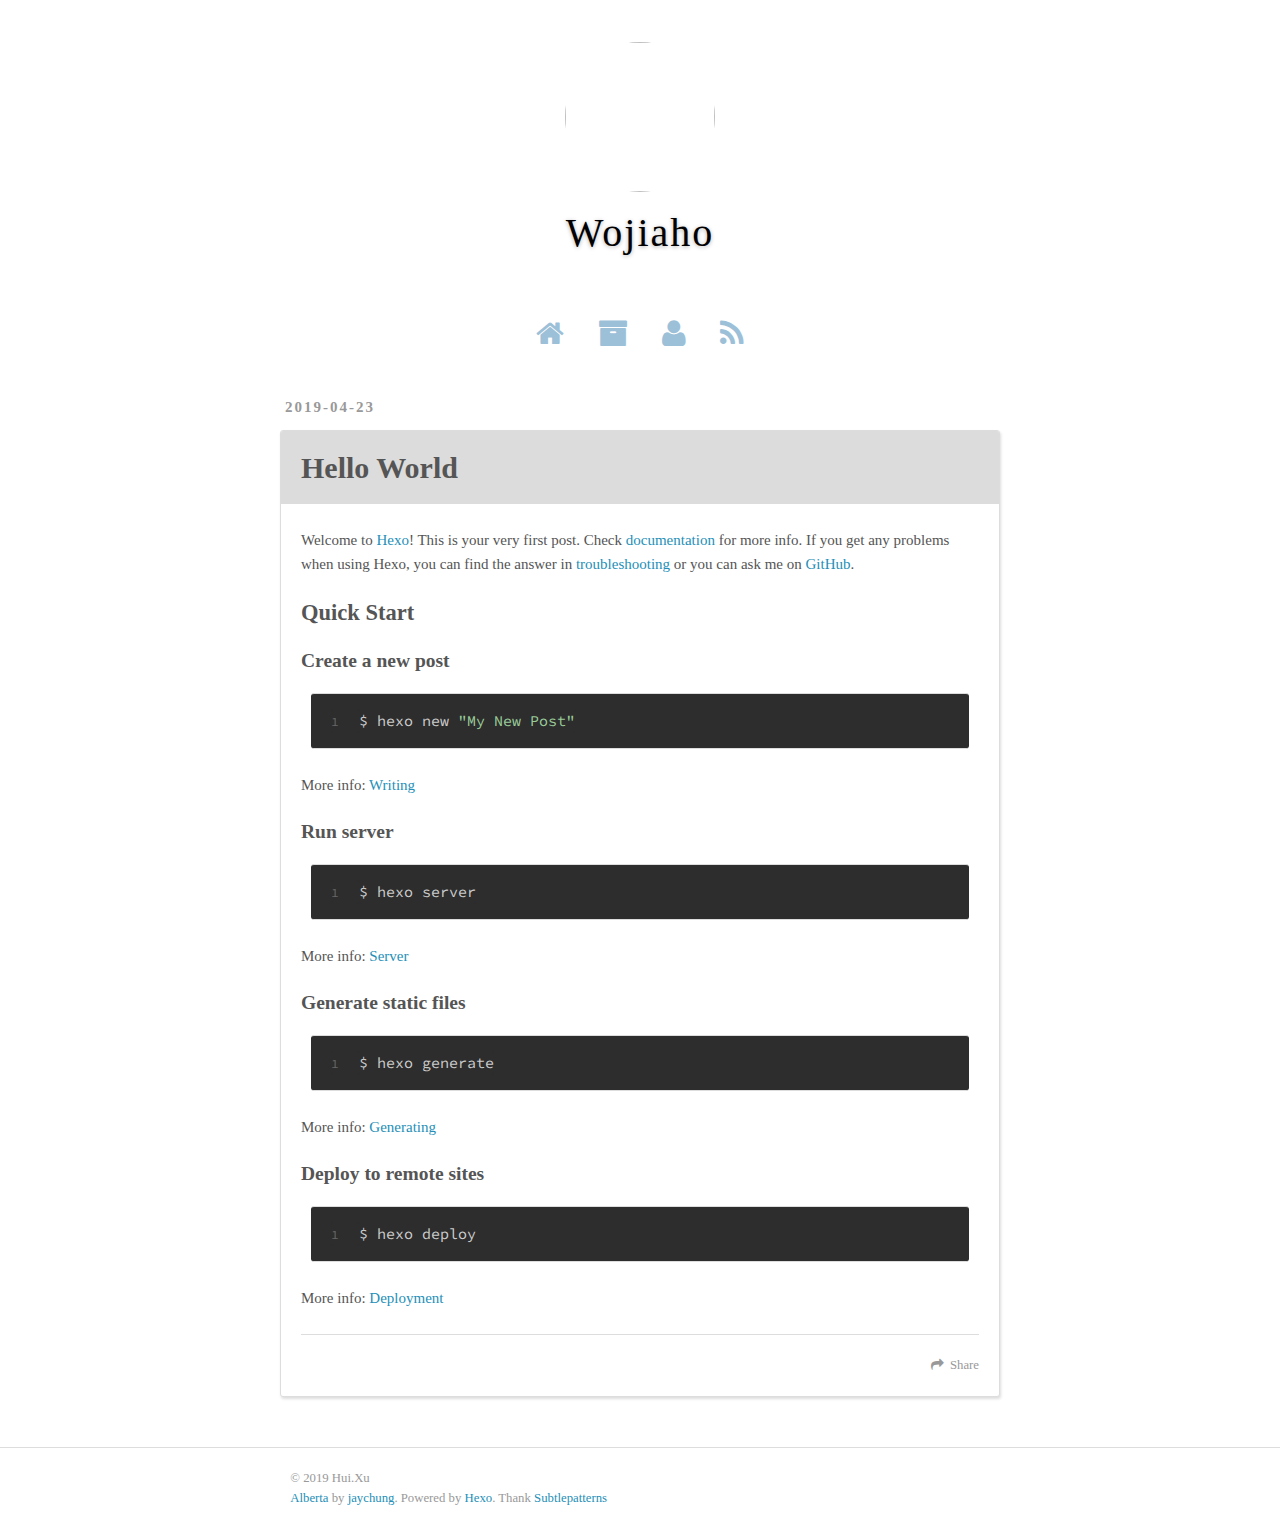
==== commit 6f349d34: "Site updated: 2019-04-23 15:33:51" ====
--- a/index.html
+++ b/index.html
@@ -1,306 +1,85 @@
 <!DOCTYPE html>
-
-
-
+<html>
+<head><meta name="generator" content="Hexo 3.8.0">
+  <meta charset="utf-8">
   
-
-
-<html class="theme-next muse use-motion" lang>
-<head><meta name="generator" content="Hexo 3.8.0">
-  <meta charset="UTF-8">
-<meta http-equiv="X-UA-Compatible" content="IE=edge">
-<meta name="viewport" content="width=device-width, initial-scale=1, maximum-scale=1">
-<meta name="theme-color" content="#222">
-
-
-
-
-
-
-
-
-
-<meta http-equiv="Cache-Control" content="no-transform">
-<meta http-equiv="Cache-Control" content="no-siteapp">
-
-
-
-
-
-
-
-
-
-
-
-
-
-
-
-
-  
-  
-  <link href="/lib/fancybox/source/jquery.fancybox.css?v=2.1.5" rel="stylesheet" type="text/css">
-
-
-
-
-
-
-
-<link href="/lib/font-awesome/css/font-awesome.min.css?v=4.6.2" rel="stylesheet" type="text/css">
-
-<link href="/css/main.css?v=5.1.4" rel="stylesheet" type="text/css">
-
-
-  <link rel="apple-touch-icon" sizes="180x180" href="/images/apple-touch-icon-next.png?v=5.1.4">
-
-
-  <link rel="icon" type="image/png" sizes="32x32" href="/images/favicon-32x32-next.png?v=5.1.4">
-
-
-  <link rel="icon" type="image/png" sizes="16x16" href="/images/favicon-16x16-next.png?v=5.1.4">
-
-
-  <link rel="mask-icon" href="/images/logo.svg?v=5.1.4" color="#222">
-
-
-
-
-
-  <meta name="keywords" content="Hexo, NexT">
-
-
-
-
-
-
-
-
-
-
-<meta property="og:type" content="website">
+  <title>Wojiaho</title>
+  <meta name="viewport" content="width=device-width, initial-scale=1, maximum-scale=1">
+  <meta property="og:type" content="website">
 <meta property="og:title" content="Wojiaho">
 <meta property="og:url" content="http://yoursite.com/index.html">
 <meta property="og:site_name" content="Wojiaho">
 <meta property="og:locale" content="default">
 <meta name="twitter:card" content="summary">
 <meta name="twitter:title" content="Wojiaho">
-
-
-
-<script type="text/javascript" id="hexo.configurations">
-  var NexT = window.NexT || {};
-  var CONFIG = {
-    root: '/',
-    scheme: 'Muse',
-    version: '5.1.4',
-    sidebar: {"position":"left","display":"post","offset":12,"b2t":false,"scrollpercent":false,"onmobile":false},
-    fancybox: true,
-    tabs: true,
-    motion: {"enable":true,"async":false,"transition":{"post_block":"fadeIn","post_header":"slideDownIn","post_body":"slideDownIn","coll_header":"slideLeftIn","sidebar":"slideUpIn"}},
-    duoshuo: {
-      userId: '0',
-      author: 'Author'
-    },
-    algolia: {
-      applicationID: '',
-      apiKey: '',
-      indexName: '',
-      hits: {"per_page":10},
-      labels: {"input_placeholder":"Search for Posts","hits_empty":"We didn't find any results for the search: ${query}","hits_stats":"${hits} results found in ${time} ms"}
-    }
-  };
-</script>
-
-
-
-  <link rel="canonical" href="http://yoursite.com/">
-
-
-
-
-
-  <title>Wojiaho</title>
+  
+    <link rel="alternative" href="/atom.xml" title="Wojiaho" type="application/atom+xml">
+  
+  
+  <link href="//fonts.googleapis.com/css?family=Source+Code+Pro" rel="stylesheet" type="text/css">
+  <link href="//maxcdn.bootstrapcdn.com/font-awesome/4.2.0/css/font-awesome.min.css" rel="stylesheet">
+  <link rel="stylesheet" href="/css/style.css">
+  
+</head></html>
+<body>
+  <div id="container">
+    <div id="wrap">
+      <header id="header">
+  <div id="overlay"></div>
+  <div id="header-outer" class="outer">
+    <div id="profile_img">
+      <img id="circle_img" src="holder.js/150x150">
+    </div>
+    <div id="header-title" class="inner">
+      <h1 id="logo-wrap">
+        <a href="/" id="logo">Wojiaho</a>
+      </h1>
+      
+    </div>
+    <div id="header-menu">
+      <nav id="main-nav">
+        <ul>
+        
+          <li><a href="/"><i class="fa fa-home icon-setting"></i></a></li>
+        
+          <li><a href="/archives"><i class="fa fa-archive icon-setting"></i></a></li>
+        
+          <li><a href="/about"><i class="fa fa-user icon-setting"></i></a></li>
+        
+        
+          <li><a href="/atom.xml"><i class="fa fa-rss  icon-setting"></i></a></li>
+        
+        </ul>
+      </nav>
+    </div>
+  </div>
+</header>
+      <div class="outer">
+        <section id="main">
+  
+    <article id="post-hello-world" class="article article-type-post" itemscope itemprop="blogPost">
+  <div class="article-meta">
+    <a href="/2019/04/23/hello-world/" class="article-date">
+  <time datetime="2019-04-23T06:36:04.653Z" itemprop="datePublished">2019-04-23</time>
+</a>
+    
+  </div>
+  <div class="article-inner">
+    
+    
+      <header class="article-header">
+        
+  
+    <h1 itemprop="name">
+      <a class="article-title" href="/2019/04/23/hello-world/">Hello World</a>
+    </h1>
   
 
-
-
-
-
-
-
-
-</head>
-
-<body itemscope itemtype="http://schema.org/WebPage" lang="default">
-
-  
-  
-    
-  
-
-  <div class="container sidebar-position-left 
-  page-home">
-    <div class="headband"></div>
-
-    <header id="header" class="header" itemscope itemtype="http://schema.org/WPHeader">
-      <div class="header-inner"><div class="site-brand-wrapper">
-  <div class="site-meta ">
-    
-
-    <div class="custom-logo-site-title">
-      <a href="/" class="brand" rel="start">
-        <span class="logo-line-before"><i></i></span>
-        <span class="site-title">Wojiaho</span>
-        <span class="logo-line-after"><i></i></span>
-      </a>
-    </div>
-      
-        <p class="site-subtitle"></p>
-      
-  </div>
-
-  <div class="site-nav-toggle">
-    <button>
-      <span class="btn-bar"></span>
-      <span class="btn-bar"></span>
-      <span class="btn-bar"></span>
-    </button>
-  </div>
-</div>
-
-<nav class="site-nav">
-  
-
-  
-    <ul id="menu" class="menu">
-      
-        
-        <li class="menu-item menu-item-home">
-          <a href="/" rel="section">
-            
-              <i class="menu-item-icon fa fa-fw fa-home"></i> <br>
-            
-            Home
-          </a>
-        </li>
-      
-        
-        <li class="menu-item menu-item-archives">
-          <a href="/archives/" rel="section">
-            
-              <i class="menu-item-icon fa fa-fw fa-archive"></i> <br>
-            
-            Archives
-          </a>
-        </li>
-      
-
-      
-    </ul>
-  
-
-  
-</nav>
-
-
-
- </div>
-    </header>
-
-    <main id="main" class="main">
-      <div class="main-inner">
-        <div class="content-wrap">
-          <div id="content" class="content">
-            
-  <section id="posts" class="posts-expand">
-    
-      
-
-  
-
-  
-  
-  
-
-  <article class="post post-type-normal" itemscope itemtype="http://schema.org/Article">
-  
-  
-  
-  <div class="post-block">
-    <link itemprop="mainEntityOfPage" href="http://yoursite.com/2019/04/23/hello-world/">
-
-    <span hidden itemprop="author" itemscope itemtype="http://schema.org/Person">
-      <meta itemprop="name" content="Hui.Xu">
-      <meta itemprop="description" content>
-      <meta itemprop="image" content="/images/avatar.gif">
-    </span>
-
-    <span hidden itemprop="publisher" itemscope itemtype="http://schema.org/Organization">
-      <meta itemprop="name" content="Wojiaho">
-    </span>
-
-    
-      <header class="post-header">
-
-        
-        
-          <h1 class="post-title" itemprop="name headline">
-                
-                <a class="post-title-link" href="/2019/04/23/hello-world/" itemprop="url">Hello World</a></h1>
-        
-
-        <div class="post-meta">
-          <span class="post-time">
-            
-              <span class="post-meta-item-icon">
-                <i class="fa fa-calendar-o"></i>
-              </span>
-              
-                <span class="post-meta-item-text">Posted on</span>
-              
-              <time title="Post created" itemprop="dateCreated datePublished" datetime="2019-04-23T14:36:04+08:00">
-                2019-04-23
-              </time>
-            
-
-            
-
-            
-          </span>
-
-          
-
-          
-            
-          
-
-          
-          
-
-          
-
-          
-
-          
-
-        </div>
       </header>
     
-
-    
-    
-    
-    <div class="post-body" itemprop="articleBody">
-
+    <div class="article-entry" itemprop="articleBody">
       
-      
-
-      
-        
-          
-            <p>Welcome to <a href="https://hexo.io/" target="_blank" rel="noopener">Hexo</a>! This is your very first post. Check <a href="https://hexo.io/docs/" target="_blank" rel="noopener">documentation</a> for more info. If you get any problems when using Hexo, you can find the answer in <a href="https://hexo.io/docs/troubleshooting.html" target="_blank" rel="noopener">troubleshooting</a> or you can ask me on <a href="https://github.com/hexojs/hexo/issues" target="_blank" rel="noopener">GitHub</a>.</p>
+        <p>Welcome to <a href="https://hexo.io/" target="_blank" rel="noopener">Hexo</a>! This is your very first post. Check <a href="https://hexo.io/docs/" target="_blank" rel="noopener">documentation</a> for more info. If you get any problems when using Hexo, you can find the answer in <a href="https://hexo.io/docs/troubleshooting.html" target="_blank" rel="noopener">troubleshooting</a> or you can ask me on <a href="https://github.com/hexojs/hexo/issues" target="_blank" rel="noopener">GitHub</a>.</p>
 <h2 id="Quick-Start"><a href="#Quick-Start" class="headerlink" title="Quick Start"></a>Quick Start</h2><h3 id="Create-a-new-post"><a href="#Create-a-new-post" class="headerlink" title="Create a new post"></a>Create a new post</h3><figure class="highlight bash"><table><tr><td class="gutter"><pre><span class="line">1</span><br></pre></td><td class="code"><pre><span class="line">$ hexo new <span class="string">"My New Post"</span></span><br></pre></td></tr></table></figure>
 <p>More info: <a href="https://hexo.io/docs/writing.html" target="_blank" rel="noopener">Writing</a></p>
 <h3 id="Run-server"><a href="#Run-server" class="headerlink" title="Run server"></a>Run server</h3><figure class="highlight bash"><table><tr><td class="gutter"><pre><span class="line">1</span><br></pre></td><td class="code"><pre><span class="line">$ hexo server</span><br></pre></td></tr></table></figure>
@@ -310,307 +89,45 @@
 <h3 id="Deploy-to-remote-sites"><a href="#Deploy-to-remote-sites" class="headerlink" title="Deploy to remote sites"></a>Deploy to remote sites</h3><figure class="highlight bash"><table><tr><td class="gutter"><pre><span class="line">1</span><br></pre></td><td class="code"><pre><span class="line">$ hexo deploy</span><br></pre></td></tr></table></figure>
 <p>More info: <a href="https://hexo.io/docs/deployment.html" target="_blank" rel="noopener">Deployment</a></p>
 
-          
-        
       
     </div>
-    
-    
-    
-
-    
-
-    
-
-    
-
-    <footer class="post-footer">
+    <footer class="article-footer">
+      <a data-url="http://yoursite.com/2019/04/23/hello-world/" data-id="cjutgxwnn0000neueyjzk09em" class="article-share-link">Share</a>
       
-
-      
-
-      
-
-      
-      
-        <div class="post-eof"></div>
       
     </footer>
   </div>
   
-  
-  
-  </article>
-
-
-    
-  </section>
-
-  
-
-
-          </div>
-          
-
-
-          
-
-        </div>
-        
-          
-  
-  <div class="sidebar-toggle">
-    <div class="sidebar-toggle-line-wrap">
-      <span class="sidebar-toggle-line sidebar-toggle-line-first"></span>
-      <span class="sidebar-toggle-line sidebar-toggle-line-middle"></span>
-      <span class="sidebar-toggle-line sidebar-toggle-line-last"></span>
-    </div>
-  </div>
-
-  <aside id="sidebar" class="sidebar">
-    
-    <div class="sidebar-inner">
-
-      
-
-      
-
-      <section class="site-overview-wrap sidebar-panel sidebar-panel-active">
-        <div class="site-overview">
-          <div class="site-author motion-element" itemprop="author" itemscope itemtype="http://schema.org/Person">
-            
-              <p class="site-author-name" itemprop="name">Hui.Xu</p>
-              <p class="site-description motion-element" itemprop="description"></p>
-          </div>
-
-          <nav class="site-state motion-element">
-
-            
-              <div class="site-state-item site-state-posts">
-              
-                <a href="/archives/">
-              
-                  <span class="site-state-item-count">1</span>
-                  <span class="site-state-item-name">posts</span>
-                </a>
-              </div>
-            
-
-            
-
-            
-
-          </nav>
-
-          
-
-          
-
-          
-          
-
-          
-          
-
-          
-
-        </div>
-      </section>
-
-      
-
-      
-
-    </div>
-  </aside>
-
-
-        
-      </div>
-    </main>
-
-    <footer id="footer" class="footer">
-      <div class="footer-inner">
-        <div class="copyright">&copy; <span itemprop="copyrightYear">2019</span>
-  <span class="with-love">
-    <i class="fa fa-user"></i>
-  </span>
-  <span class="author" itemprop="copyrightHolder">Hui.Xu</span>
-
-  
-</div>
-
-
-  <div class="powered-by">Powered by <a class="theme-link" target="_blank" href="https://hexo.io">Hexo</a></div>
-
-
-
-  <span class="post-meta-divider">|</span>
-
-
-
-  <div class="theme-info">Theme &mdash; <a class="theme-link" target="_blank" href="https://github.com/iissnan/hexo-theme-next">NexT.Muse</a> v5.1.4</div>
-
-
-
-
-        
-
-
-
-
-
-
-
-        
-      </div>
-    </footer>
-
-    
-      <div class="back-to-top">
-        <i class="fa fa-arrow-up"></i>
-        
-      </div>
-    
-
-    
-
-  </div>
-
-  
-
-<script type="text/javascript">
-  if (Object.prototype.toString.call(window.Promise) !== '[object Function]') {
-    window.Promise = null;
-  }
-</script>
-
-
-
-
-
-
-
-
-
-  
-
-
-
-
-
-
-
-
-
-
+</article>
 
 
   
   
-    <script type="text/javascript" src="/lib/jquery/index.js?v=2.1.3"></script>
+</section>
+        
+      </div>
+      <footer id="footer">
   
+  <div class="outer">
+    <div id="footer-info" class="inner">
+      &copy; 2019 Hui.Xu<br>
+      <a href="https://github.com/ken8203/hexo-theme-alberta" target="_blank">Alberta</a> by <a href="http://jaychung.tw" target="_blank">jaychung</a>. Powered by <a href="http://hexo.io/" target="_blank">Hexo</a>. Thank <a href="http://subtlepatterns.com/" target="_blank">Subtlepatterns</a>
+    </div>
+  </div>
+</footer>
+    </div>
+    
+    
 
-  
-  
-    <script type="text/javascript" src="/lib/fastclick/lib/fastclick.min.js?v=1.0.6"></script>
-  
+<script src="//ajax.googleapis.com/ajax/libs/jquery/2.0.3/jquery.min.js"></script>
+<script src="//imsky.github.io/holder/holder.js"></script>
 
-  
-  
-    <script type="text/javascript" src="/lib/jquery_lazyload/jquery.lazyload.js?v=1.9.7"></script>
-  
-
-  
-  
-    <script type="text/javascript" src="/lib/velocity/velocity.min.js?v=1.2.1"></script>
-  
-
-  
-  
-    <script type="text/javascript" src="/lib/velocity/velocity.ui.min.js?v=1.2.1"></script>
-  
-
-  
-  
-    <script type="text/javascript" src="/lib/fancybox/source/jquery.fancybox.pack.js?v=2.1.5"></script>
-  
+  <link rel="stylesheet" href="/fancybox/jquery.fancybox.css">
+  <script src="/fancybox/jquery.fancybox.pack.js"></script>
 
 
-  
+<script src="/js/script.js"></script>
 
-
-  <script type="text/javascript" src="/js/src/utils.js?v=5.1.4"></script>
-
-  <script type="text/javascript" src="/js/src/motion.js?v=5.1.4"></script>
-
-
-
-  
-  
-
-  
-
-  
-
-
-  <script type="text/javascript" src="/js/src/bootstrap.js?v=5.1.4"></script>
-
-
-
-  
-
-
-  
-
-
-
-
-	
-
-
-
-
-
-  
-
-
-
-
-
-  
-
-
-
-
-
-
-
-
-
-
-
-
-  
-
-
-
-
-
-  
-
-  
-
-  
-
-  
-  
-
-  
-
-  
-
-  
-
+  </div>
 </body>
-</html>
+</html>--- a/css/style.css
+++ b/css/style.css
@@ -0,0 +1,1282 @@
+body {
+  width: 100%;
+}
+body:before,
+body:after {
+  content: "";
+  display: table;
+}
+body:after {
+  clear: both;
+}
+html,
+body,
+div,
+span,
+applet,
+object,
+iframe,
+h1,
+h2,
+h3,
+h4,
+h5,
+h6,
+p,
+blockquote,
+pre,
+a,
+abbr,
+acronym,
+address,
+big,
+cite,
+code,
+del,
+dfn,
+em,
+img,
+ins,
+kbd,
+q,
+s,
+samp,
+small,
+strike,
+strong,
+sub,
+sup,
+tt,
+var,
+dl,
+dt,
+dd,
+ol,
+ul,
+li,
+fieldset,
+form,
+label,
+legend,
+table,
+caption,
+tbody,
+tfoot,
+thead,
+tr,
+th,
+td {
+  margin: 0;
+  padding: 0;
+  border: 0;
+  outline: 0;
+  font-weight: inherit;
+  font-style: inherit;
+  font-family: inherit;
+  font-size: 100%;
+  vertical-align: baseline;
+}
+body {
+  line-height: 1;
+  color: #000;
+  background: #fff;
+}
+ol,
+ul {
+  list-style: none;
+}
+table {
+  border-collapse: separate;
+  border-spacing: 0;
+  vertical-align: middle;
+}
+caption,
+th,
+td {
+  text-align: left;
+  font-weight: normal;
+  vertical-align: middle;
+}
+a img {
+  border: none;
+}
+input,
+button {
+  margin: 0;
+  padding: 0;
+}
+input::-moz-focus-inner,
+button::-moz-focus-inner {
+  border: 0;
+  padding: 0;
+}
+@font-face {
+  font-family: FontAwesome;
+  font-style: normal;
+  font-weight: normal;
+  src: url("fonts/fontawesome-webfont.eot?v=#4.0.3");
+  src: url("fonts/fontawesome-webfont.eot?#iefix&v=#4.0.3") format("embedded-opentype"), url("fonts/fontawesome-webfont.woff?v=#4.0.3") format("woff"), url("fonts/fontawesome-webfont.ttf?v=#4.0.3") format("truetype"), url("fonts/fontawesome-webfont.svg#fontawesomeregular?v=#4.0.3") format("svg");
+}
+html,
+body,
+#container {
+  height: 100%;
+}
+body {
+  background: url("/body.png");
+  background-repeat: repeat;
+  font: 15px "Apple LiGothic Medium", "Microsoft JhengHei";
+  -webkit-text-size-adjust: 100%;
+}
+.outer {
+  max-width: 720px;
+  margin: 0px auto;
+  padding: 0 20px;
+}
+.outer:before,
+.outer:after {
+  content: "";
+  display: table;
+}
+.outer:after {
+  clear: both;
+}
+.inner {
+  display: inline;
+  float: left;
+  width: 97.14285714285714%;
+  margin: 0 1.428571428571429%;
+}
+.left,
+.alignleft {
+  float: left;
+}
+.right,
+.alignright {
+  float: right;
+}
+.clear {
+  clear: both;
+}
+#container {
+  position: relative;
+}
+.mobile-nav-on {
+  overflow: hidden;
+}
+#wrap {
+  height: 100%;
+  width: 100%;
+  position: absolute;
+  top: 0;
+  left: 0;
+  -webkit-transition: 0.2s ease-out;
+  -moz-transition: 0.2s ease-out;
+  -ms-transition: 0.2s ease-out;
+  transition: 0.2s ease-out;
+  z-index: 1;
+  background: url("/body.png");
+}
+.mobile-nav-on #wrap {
+  left: 280px;
+}
+.article-date,
+.archive-year {
+  text-decoration: none;
+  text-transform: uppercase;
+  letter-spacing: 2px;
+  color: #999;
+  margin-bottom: 1em;
+  margin-left: 5px;
+  line-height: 1em;
+  text-shadow: 0 1px #fff;
+  font-weight: bold;
+}
+.article-category-link {
+  text-decoration: none;
+  text-transform: uppercase;
+  letter-spacing: 2px;
+  color: #fff;
+  margin-bottom: 1em;
+  margin-left: 5px;
+  line-height: 1em;
+  font-size: 13px;
+  font-weight: none;
+}
+.article-inner,
+.archive-article-inner {
+  background: #fff;
+  -webkit-box-shadow: 1px 2px 3px #ddd;
+  box-shadow: 1px 2px 3px #ddd;
+  border: 1px solid #ddd;
+  border-radius: 3px;
+}
+.article-entry h1 {
+  font-size: 2em;
+}
+.article-entry h2 {
+  font-size: 1.5em;
+}
+.article-entry h3 {
+  font-size: 1.3em;
+}
+.article-entry h4 {
+  font-size: 1.2em;
+}
+.article-entry h5 {
+  font-size: 1em;
+}
+.article-entry h6 {
+  font-size: 1em;
+  color: #999;
+}
+.article-entry hr {
+  border: 1px dashed #ddd;
+}
+.article-entry strong {
+  font-weight: bold;
+}
+.article-entry em,
+.article-entry cite {
+  font-style: italic;
+}
+.article-entry sup,
+.article-entry sub {
+  font-size: 0.75em;
+  line-height: 0;
+  position: relative;
+  vertical-align: baseline;
+}
+.article-entry sup {
+  top: -0.5em;
+}
+.article-entry sub {
+  bottom: -0.2em;
+}
+.article-entry small {
+  font-size: 0.85em;
+}
+.article-entry acronym,
+.article-entry abbr {
+  border-bottom: 1px dotted;
+}
+.article-entry ul,
+.article-entry ol,
+.article-entry dl {
+  margin: 0 20px;
+  line-height: 1.6em;
+}
+.article-entry ul ul,
+.article-entry ol ul,
+.article-entry ul ol,
+.article-entry ol ol {
+  margin-top: 0;
+  margin-bottom: 0;
+}
+.article-entry ul {
+  list-style: disc;
+}
+.article-entry ol {
+  list-style: decimal;
+}
+.article-entry dt {
+  font-weight: bold;
+}
+#header {
+  height: 350px;
+  position: relative;
+}
+#header:before,
+#header:after {
+  content: "";
+  position: absolute;
+  left: 0;
+  right: 0;
+  height: 40px;
+}
+#header:before {
+  top: 0;
+}
+#header:after {
+  bottom: 0;
+}
+#overlay {
+  width: 100%;
+  height: 120px;
+  background: url("/header.png");
+  -webkit-background-size: cover;
+  -moz-background-size: cover;
+  background-size: cover;
+  background-attachment: fixed;
+  margin: 0 auto;
+  padding: 0;
+}
+#profile_img {
+  text-align: center;
+}
+#circle_img {
+  width: 150px;
+  height: 150px;
+  border: 2px solid #fff;
+  border-radius: 150px;
+  -webkit-border-radius: 150px;
+  -moz-border-radius: 150px;
+}
+#header-outer {
+  height: 100%;
+  top: -80px;
+  position: relative;
+}
+#header-title {
+  text-align: center;
+  position: absolute;
+  top: 55%;
+  left: 0px;
+  margin-top: -20px;
+}
+#header-inner {
+  text-align: center;
+  position: relative;
+  width: 100%;
+  top: 20%;
+  left: 0px;
+}
+#header-menu {
+  width: 100%;
+  position: relative;
+  top: 35%;
+  z-index: 2;
+}
+#logo,
+#subtitle {
+  text-decoration: none;
+  color: #000;
+  font-weight: 300;
+  text-shadow: 0 1px 4px rgba(0,0,0,0.3);
+}
+#logo {
+  font-size: 40px;
+  line-height: 40px;
+  letter-spacing: 2px;
+}
+#subtitle {
+  font-size: 16px;
+  line-height: 16px;
+  letter-spacing: 1px;
+}
+#subtitle-wrap {
+  margin-top: 16px;
+}
+#main-nav {
+  text-align: center;
+}
+#main-nav ul li {
+  display: inline-block;
+}
+.icon-setting {
+  color: #5c97bf;
+  font-size: 30px;
+  padding: 0px 15px;
+  cursor: pointer;
+  opacity: 0.6;
+}
+.icon-setting:hover {
+  opacity: 1;
+}
+.nav-icon,
+.main-nav-link {
+  display: inline-block;
+  color: #000;
+  opacity: 0.6;
+  text-decoration: none;
+  text-shadow: 0 1px rgba(0,0,0,0.2);
+  -webkit-transition: opacity 0.2s;
+  -moz-transition: opacity 0.2s;
+  -ms-transition: opacity 0.2s;
+  transition: opacity 0.2s;
+  padding: 20px 15px;
+}
+.nav-icon:hover,
+.main-nav-link:hover {
+  opacity: 1;
+}
+.nav-icon {
+  font-family: FontAwesome;
+  text-align: center;
+  font-size: 20px;
+  width: 15px;
+  height: 15px;
+  padding: 20px 15px;
+  cursor: pointer;
+}
+.main-nav-link {
+  font-weight: 300;
+  letter-spacing: 1px;
+}
+@media screen and (max-width: 479px) {
+  .main-nav-link {
+    display: none;
+  }
+}
+#main-nav-toggle {
+  display: none;
+}
+#main-nav-toggle:before {
+  content: "\f0c9";
+}
+@media screen and (max-width: 479px) {
+  #main-nav-toggle {
+    display: block;
+  }
+}
+#nav-search-btn:before {
+  content: "\f002";
+}
+#search-form-wrap {
+  position: absolute;
+  top: 15px;
+  width: 150px;
+  height: 30px;
+  right: -150px;
+  opacity: 0;
+  -webkit-transition: 0.2s ease-out;
+  -moz-transition: 0.2s ease-out;
+  -ms-transition: 0.2s ease-out;
+  transition: 0.2s ease-out;
+}
+#search-form-wrap.on {
+  opacity: 1;
+  right: 0;
+}
+@media screen and (max-width: 479px) {
+  #search-form-wrap {
+    width: 100%;
+    right: -100%;
+  }
+}
+.search-form {
+  position: absolute;
+  top: 0;
+  left: 0;
+  right: 0;
+  background: #fff;
+  padding: 5px 15px;
+  border-radius: 15px;
+  -webkit-box-shadow: 0 0 10px rgba(0,0,0,0.3);
+  box-shadow: 0 0 10px rgba(0,0,0,0.3);
+}
+.search-form-input {
+  border: none;
+  background: none;
+  color: #555;
+  width: 100%;
+  font: 13px "Apple LiGothic Medium", "Microsoft JhengHei";
+  outline: none;
+}
+.search-form-input::-webkit-search-results-decoration,
+.search-form-input::-webkit-search-cancel-button {
+  -webkit-appearance: none;
+}
+.search-form-submit {
+  position: absolute;
+  top: 50%;
+  right: 10px;
+  margin-top: -7px;
+  font: 13px FontAwesome;
+  border: none;
+  background: none;
+  color: #bbb;
+  cursor: pointer;
+}
+.search-form-submit:hover,
+.search-form-submit:focus {
+  color: #777;
+}
+.article {
+  margin: 50px 0;
+}
+.article-inner {
+  overflow: hidden;
+}
+.article-meta:before,
+.article-meta:after {
+  content: "";
+  display: table;
+}
+.article-meta:after {
+  clear: both;
+}
+.article-date {
+  float: left;
+}
+.article-category {
+  float: left;
+  line-height: 1em;
+  color: #ccc;
+  text-shadow: 0 1px #fff;
+  margin-left: 8px;
+}
+.article-category:before {
+  content: "\2022";
+}
+.article-category-link {
+  padding: 2px;
+  background-color: #777;
+  border-style: solid;
+  border-color: #ddd;
+  border-width: 1px 0;
+  border-radius: 3px;
+}
+.article-header {
+  padding: 20px;
+  background-color: #dddcdc;
+}
+.article-title {
+  text-decoration: none;
+  font-size: 2em;
+  font-weight: bold;
+  color: #555;
+  line-height: 1.1em;
+  -webkit-transition: color 0.2s;
+  -moz-transition: color 0.2s;
+  -ms-transition: color 0.2s;
+  transition: color 0.2s;
+}
+a.article-title:hover {
+  color: #258fb8;
+}
+.article-entry {
+  color: #555;
+  padding: 0 20px;
+}
+.article-entry:before,
+.article-entry:after {
+  content: "";
+  display: table;
+}
+.article-entry:after {
+  clear: both;
+}
+.article-entry p,
+.article-entry table {
+  line-height: 1.6em;
+  margin: 1.6em 0;
+}
+.article-entry h1,
+.article-entry h2,
+.article-entry h3,
+.article-entry h4,
+.article-entry h5,
+.article-entry h6 {
+  font-weight: bold;
+}
+.article-entry h1,
+.article-entry h2,
+.article-entry h3,
+.article-entry h4,
+.article-entry h5,
+.article-entry h6 {
+  line-height: 1.1em;
+  margin: 1.1em 0;
+}
+.article-entry a {
+  color: #258fb8;
+  text-decoration: none;
+}
+.article-entry a:hover {
+  text-decoration: underline;
+}
+.article-entry ul,
+.article-entry ol,
+.article-entry dl {
+  margin-top: 1.6em;
+  margin-bottom: 1.6em;
+}
+.article-entry img,
+.article-entry video {
+  max-width: 80%;
+  height: auto;
+  display: block;
+  margin: auto;
+  border: 1px solid #ddd;
+  border-radius: 3px;
+  -webkit-box-shadow: 2px 2px 4px #bbb;
+  box-shadow: 2px 2px 4px #bbb;
+  -webkit-border-radius: 3px;
+  -webkit-box-shadow: 2px 2px 4px #bbb;
+}
+.article-entry iframe {
+  border: none;
+}
+.article-entry table {
+  width: 100%;
+  border-collapse: collapse;
+  border-spacing: 0;
+}
+.article-entry th {
+  font-weight: bold;
+  border-bottom: 3px solid #ddd;
+  padding-bottom: 0.5em;
+}
+.article-entry td {
+  border-bottom: 1px solid #ddd;
+  padding: 10px 0;
+}
+.article-entry blockquote {
+  font-family: "Apple LiGothic Medium", "Microsoft JhengHei";
+  background: #f9f9f9;
+  border-left: 10px solid #a2ded0;
+  margin: 1.6em 20px;
+  padding: 0.1em 10px;
+}
+.article-entry blockquote footer {
+  font-size: 15px;
+  margin: 1.6em 0;
+  font-family: "Apple LiGothic Medium", "Microsoft JhengHei";
+}
+.article-entry blockquote footer cite:before {
+  content: "—";
+  padding: 0 0.5em;
+}
+.article-entry .pullquote {
+  text-align: left;
+  width: 45%;
+  margin: 0;
+}
+.article-entry .pullquote.left {
+  margin-left: 0.5em;
+  margin-right: 1em;
+}
+.article-entry .pullquote.right {
+  margin-right: 0.5em;
+  margin-left: 1em;
+}
+.article-entry .caption {
+  color: #999;
+  display: block;
+  font-size: 0.9em;
+  margin-top: 0.5em;
+  position: relative;
+  text-align: center;
+}
+.article-entry .video-container {
+  position: relative;
+  padding-top: 56.25%;
+  height: 0;
+  overflow: hidden;
+}
+.article-entry .video-container iframe,
+.article-entry .video-container object,
+.article-entry .video-container embed {
+  position: absolute;
+  top: 0;
+  left: 0;
+  width: 100%;
+  height: 100%;
+  margin-top: 0;
+}
+.article-more-link a {
+  display: inline-block;
+  line-height: 1em;
+  color: #999;
+  text-decoration: none;
+}
+.article-more-link a:hover {
+  color: #cf000f;
+  text-decoration: none;
+}
+.article-footer {
+  font-size: 0.85em;
+  line-height: 1.6em;
+  border-top: 1px solid #ddd;
+  padding-top: 1.6em;
+  margin: 0 20px 20px;
+}
+.article-footer:before,
+.article-footer:after {
+  content: "";
+  display: table;
+}
+.article-footer:after {
+  clear: both;
+}
+.article-footer a {
+  color: #999;
+  text-decoration: none;
+}
+.article-footer a:hover {
+  color: #555;
+}
+.article-tag-list-item {
+  float: left;
+  margin-right: 10px;
+}
+.article-tag-list-link:before {
+  content: "#";
+}
+.article-comment-link {
+  float: right;
+}
+.article-comment-link:before {
+  content: "\f075";
+  font-family: FontAwesome;
+  padding-right: 8px;
+}
+.article-share-link {
+  cursor: pointer;
+  float: right;
+  margin-left: 20px;
+}
+.article-share-link:before {
+  content: "\f064";
+  font-family: FontAwesome;
+  padding-right: 6px;
+}
+#article-nav {
+  position: relative;
+}
+#article-nav:before,
+#article-nav:after {
+  content: "";
+  display: table;
+}
+#article-nav:after {
+  clear: both;
+}
+@media screen and (min-width: 768px) {
+  #article-nav {
+    margin: 50px 0;
+  }
+  #article-nav:before {
+    width: 8px;
+    height: 8px;
+    position: absolute;
+    top: 50%;
+    left: 50%;
+    margin-top: -4px;
+    margin-left: -4px;
+    content: "";
+    border-radius: 50%;
+    background: #ddd;
+    -webkit-box-shadow: 0 1px 2px #fff;
+    box-shadow: 0 1px 2px #fff;
+  }
+}
+.article-nav-link-wrap {
+  text-decoration: none;
+  text-shadow: 0 1px #fff;
+  color: #999;
+  -webkit-box-sizing: border-box;
+  -moz-box-sizing: border-box;
+  box-sizing: border-box;
+  margin-top: 50px;
+  text-align: center;
+  display: block;
+}
+.article-nav-link-wrap:hover {
+  color: #555;
+}
+@media screen and (min-width: 768px) {
+  .article-nav-link-wrap {
+    width: 50%;
+    margin-top: 0;
+  }
+}
+@media screen and (min-width: 768px) {
+  #article-nav-newer {
+    float: left;
+    text-align: right;
+    padding-right: 20px;
+  }
+}
+@media screen and (min-width: 768px) {
+  #article-nav-older {
+    float: right;
+    text-align: left;
+    padding-left: 20px;
+  }
+}
+.article-nav-caption {
+  text-transform: uppercase;
+  letter-spacing: 2px;
+  color: #ddd;
+  line-height: 1em;
+  font-weight: bold;
+}
+#article-nav-newer .article-nav-caption {
+  margin-right: -2px;
+}
+.article-nav-title {
+  font-size: 0.85em;
+  line-height: 1.6em;
+  margin-top: 0.5em;
+}
+.article-share-box {
+  position: absolute;
+  display: none;
+  background: #fff;
+  -webkit-box-shadow: 1px 2px 10px rgba(0,0,0,0.2);
+  box-shadow: 1px 2px 10px rgba(0,0,0,0.2);
+  border-radius: 3px;
+  margin-left: -145px;
+  overflow: hidden;
+  z-index: 1;
+}
+.article-share-box.on {
+  display: block;
+}
+.article-share-input {
+  width: 100%;
+  background: none;
+  -webkit-box-sizing: border-box;
+  -moz-box-sizing: border-box;
+  box-sizing: border-box;
+  font: 14px "Apple LiGothic Medium", "Microsoft JhengHei";
+  padding: 0 15px;
+  color: #555;
+  outline: none;
+  border: 1px solid #ddd;
+  border-radius: 3px 3px 0 0;
+  height: 36px;
+  line-height: 36px;
+}
+.article-share-links {
+  background: url("/body.png");
+}
+.article-share-links:before,
+.article-share-links:after {
+  content: "";
+  display: table;
+}
+.article-share-links:after {
+  clear: both;
+}
+.article-share-twitter,
+.article-share-facebook,
+.article-share-pinterest,
+.article-share-google {
+  width: 50px;
+  height: 36px;
+  display: block;
+  float: left;
+  position: relative;
+  color: #999;
+  text-shadow: 0 1px #fff;
+}
+.article-share-twitter:before,
+.article-share-facebook:before,
+.article-share-pinterest:before,
+.article-share-google:before {
+  font-size: 20px;
+  font-family: FontAwesome;
+  width: 20px;
+  height: 20px;
+  position: absolute;
+  top: 50%;
+  left: 50%;
+  margin-top: -10px;
+  margin-left: -10px;
+  text-align: center;
+}
+.article-share-twitter:hover,
+.article-share-facebook:hover,
+.article-share-pinterest:hover,
+.article-share-google:hover {
+  color: #fff;
+}
+.article-share-twitter:before {
+  content: "\f099";
+}
+.article-share-twitter:hover {
+  background: #00aced;
+  text-shadow: 0 1px #008abe;
+}
+.article-share-facebook:before {
+  content: "\f09a";
+}
+.article-share-facebook:hover {
+  background: #3b5998;
+  text-shadow: 0 1px #2f477a;
+}
+.article-share-pinterest:before {
+  content: "\f0d2";
+}
+.article-share-pinterest:hover {
+  background: #cb2027;
+  text-shadow: 0 1px #a21a1f;
+}
+.article-share-google:before {
+  content: "\f0d5";
+}
+.article-share-google:hover {
+  background: #dd4b39;
+  text-shadow: 0 1px #be3221;
+}
+.article-gallery {
+  background: #000;
+  position: relative;
+}
+.article-gallery-photos {
+  position: relative;
+  overflow: hidden;
+}
+.article-gallery-img {
+  display: none;
+  max-width: 100%;
+}
+.article-gallery-img:first-child {
+  display: block;
+}
+.article-gallery-img.loaded {
+  position: absolute;
+  display: block;
+}
+.article-gallery-img img {
+  display: block;
+  max-width: 100%;
+  margin: 0 auto;
+}
+#comments {
+  background: #fff;
+  -webkit-box-shadow: 1px 2px 3px #ddd;
+  box-shadow: 1px 2px 3px #ddd;
+  padding: 20px;
+  border: 1px solid #ddd;
+  border-radius: 3px;
+  margin: 50px 0;
+}
+#comments a {
+  color: #258fb8;
+}
+.archives-wrap {
+  margin: 50px 0;
+}
+.archives:before,
+.archives:after {
+  content: "";
+  display: table;
+}
+.archives:after {
+  clear: both;
+}
+.archive-year-wrap {
+  margin-bottom: 1em;
+}
+.archives {
+  -webkit-column-gap: 10px;
+  -moz-column-gap: 10px;
+  column-gap: 10px;
+}
+@media screen and (min-width: 480px) and (max-width: 767px) {
+  .archives {
+    -webkit-column-count: 2;
+    -moz-column-count: 2;
+    column-count: 2;
+  }
+}
+@media screen and (min-width: 768px) {
+  .archives {
+    -webkit-column-count: 3;
+    -moz-column-count: 3;
+    column-count: 3;
+  }
+}
+.archive-article {
+  -webkit-column-break-inside: avoid;
+  page-break-inside: avoid;
+  overflow: hidden;
+  break-inside: avoid-column;
+}
+.archive-article-inner {
+  padding: 10px;
+  margin-bottom: 15px;
+}
+.archive-article-title {
+  text-decoration: none;
+  font-weight: bold;
+  color: #555;
+  -webkit-transition: color 0.2s;
+  -moz-transition: color 0.2s;
+  -ms-transition: color 0.2s;
+  transition: color 0.2s;
+  line-height: 1.6em;
+}
+.archive-article-title:hover {
+  color: #258fb8;
+}
+.archive-article-footer {
+  margin-top: 1em;
+}
+.archive-article-date {
+  color: #999;
+  text-decoration: none;
+  font-size: 0.85em;
+  line-height: 1em;
+  margin-bottom: 0.5em;
+  display: block;
+}
+#page-nav {
+  margin: 50px auto;
+  background: #fff;
+  -webkit-box-shadow: 1px 2px 3px #ddd;
+  box-shadow: 1px 2px 3px #ddd;
+  border: 1px solid #ddd;
+  border-radius: 3px;
+  text-align: center;
+  color: #999;
+  overflow: hidden;
+}
+#page-nav:before,
+#page-nav:after {
+  content: "";
+  display: table;
+}
+#page-nav:after {
+  clear: both;
+}
+#page-nav a,
+#page-nav span {
+  padding: 10px 20px;
+  line-height: 1;
+  height: 2ex;
+}
+#page-nav a {
+  color: #999;
+  text-decoration: none;
+}
+#page-nav a:hover {
+  background: #999;
+  color: #fff;
+}
+#page-nav .prev {
+  float: left;
+}
+#page-nav .next {
+  float: right;
+}
+#page-nav .page-number {
+  display: inline-block;
+}
+@media screen and (max-width: 479px) {
+  #page-nav .page-number {
+    display: none;
+  }
+}
+#page-nav .current {
+  color: #555;
+  font-weight: bold;
+}
+#page-nav .space {
+  color: #ddd;
+}
+#footer {
+  background: url("/footer.png");
+  padding: 20px 0;
+  border-top: 1px solid #ddd;
+  color: #999;
+}
+#footer a {
+  color: #258fb8;
+  text-decoration: none;
+}
+#footer a:hover {
+  text-decoration: underline;
+}
+#footer-info {
+  line-height: 1.6em;
+  font-size: 0.85em;
+}
+.article-entry pre,
+.article-entry .highlight {
+  background: #2d2d2d;
+  margin: 0 10px;
+  padding: 15px 20px;
+  border-style: solid;
+  border-color: #ddd;
+  border-width: 1px 0;
+  border-radius: 3px;
+  overflow: auto;
+  color: #ccc;
+  line-height: 24px;
+}
+.article-entry .highlight .gutter pre,
+.article-entry .gist .gist-file .gist-data .line-numbers {
+  color: #666;
+  font-size: 0.85em;
+}
+.article-entry pre,
+.article-entry code {
+  font-family: "Source Code Pro", Consolas, Monaco, Menlo, Consolas, monospace;
+}
+.article-entry code {
+  background: url("/body.png");
+  text-shadow: 0 1px #fff;
+  padding: 0 0.3em;
+}
+.article-entry pre code {
+  background: none;
+  text-shadow: none;
+  padding: 0;
+}
+.article-entry .highlight pre {
+  border: none;
+  margin: 0;
+  padding: 0;
+}
+.article-entry .highlight table {
+  margin: 0;
+  width: auto;
+}
+.article-entry .highlight td {
+  border: none;
+  padding: 0;
+}
+.article-entry .highlight figcaption {
+  font-size: 0.85em;
+  color: #999;
+  line-height: 1em;
+  margin-bottom: 1em;
+}
+.article-entry .highlight figcaption:before,
+.article-entry .highlight figcaption:after {
+  content: "";
+  display: table;
+}
+.article-entry .highlight figcaption:after {
+  clear: both;
+}
+.article-entry .highlight figcaption a {
+  float: right;
+}
+.article-entry .highlight .gutter pre {
+  text-align: right;
+  padding-right: 20px;
+}
+.article-entry .highlight .line {
+  height: 24px;
+}
+.article-entry .gist {
+  margin: 0 -20px;
+  border-style: solid;
+  border-color: #ddd;
+  border-width: 1px 0;
+  background: #2d2d2d;
+  padding: 15px 20px 15px 0;
+}
+.article-entry .gist .gist-file {
+  border: none;
+  font-family: "Source Code Pro", Consolas, Monaco, Menlo, Consolas, monospace;
+  margin: 0;
+}
+.article-entry .gist .gist-file .gist-data {
+  background: none;
+  border: none;
+}
+.article-entry .gist .gist-file .gist-data .line-numbers {
+  background: none;
+  border: none;
+  padding: 0 20px 0 0;
+}
+.article-entry .gist .gist-file .gist-data .line-data {
+  padding: 0 !important;
+}
+.article-entry .gist .gist-file .highlight {
+  margin: 0;
+  padding: 0;
+  border: none;
+}
+.article-entry .gist .gist-file .gist-meta {
+  background: #2d2d2d;
+  color: #999;
+  font: 0.85em "Apple LiGothic Medium", "Microsoft JhengHei";
+  text-shadow: 0 0;
+  padding: 0;
+  margin-top: 1em;
+  margin-left: 20px;
+}
+.article-entry .gist .gist-file .gist-meta a {
+  color: #258fb8;
+  font-weight: normal;
+}
+.article-entry .gist .gist-file .gist-meta a:hover {
+  text-decoration: underline;
+}
+pre .comment,
+pre .title {
+  color: #999;
+}
+pre .variable,
+pre .attribute,
+pre .tag,
+pre .regexp,
+pre .ruby .constant,
+pre .xml .tag .title,
+pre .xml .pi,
+pre .xml .doctype,
+pre .html .doctype,
+pre .css .id,
+pre .css .class,
+pre .css .pseudo {
+  color: #f2777a;
+}
+pre .number,
+pre .preprocessor,
+pre .built_in,
+pre .literal,
+pre .params,
+pre .constant {
+  color: #f99157;
+}
+pre .class,
+pre .ruby .class .title,
+pre .css .rules .attribute {
+  color: #9c9;
+}
+pre .string,
+pre .value,
+pre .inheritance,
+pre .header,
+pre .ruby .symbol,
+pre .xml .cdata {
+  color: #9c9;
+}
+pre .css .hexcolor {
+  color: #6cc;
+}
+pre .function,
+pre .python .decorator,
+pre .python .title,
+pre .ruby .function .title,
+pre .ruby .title .keyword,
+pre .perl .sub,
+pre .javascript .title,
+pre .coffeescript .title {
+  color: #69c;
+}
+pre .keyword,
+pre .javascript .function {
+  color: #c9c;
+}
+@media screen and (max-width: 479px) {
+  #mobile-nav {
+    position: absolute;
+    top: 0;
+    left: 0;
+    width: 280px;
+    height: 100%;
+    background: #191919;
+    border-right: 1px solid #fff;
+  }
+}
+@media screen and (max-width: 479px) {
+  .mobile-nav-link {
+    display: block;
+    color: #999;
+    text-decoration: none;
+    padding: 15px 20px;
+    font-weight: bold;
+  }
+  .mobile-nav-link:hover {
+    color: #fff;
+  }
+}
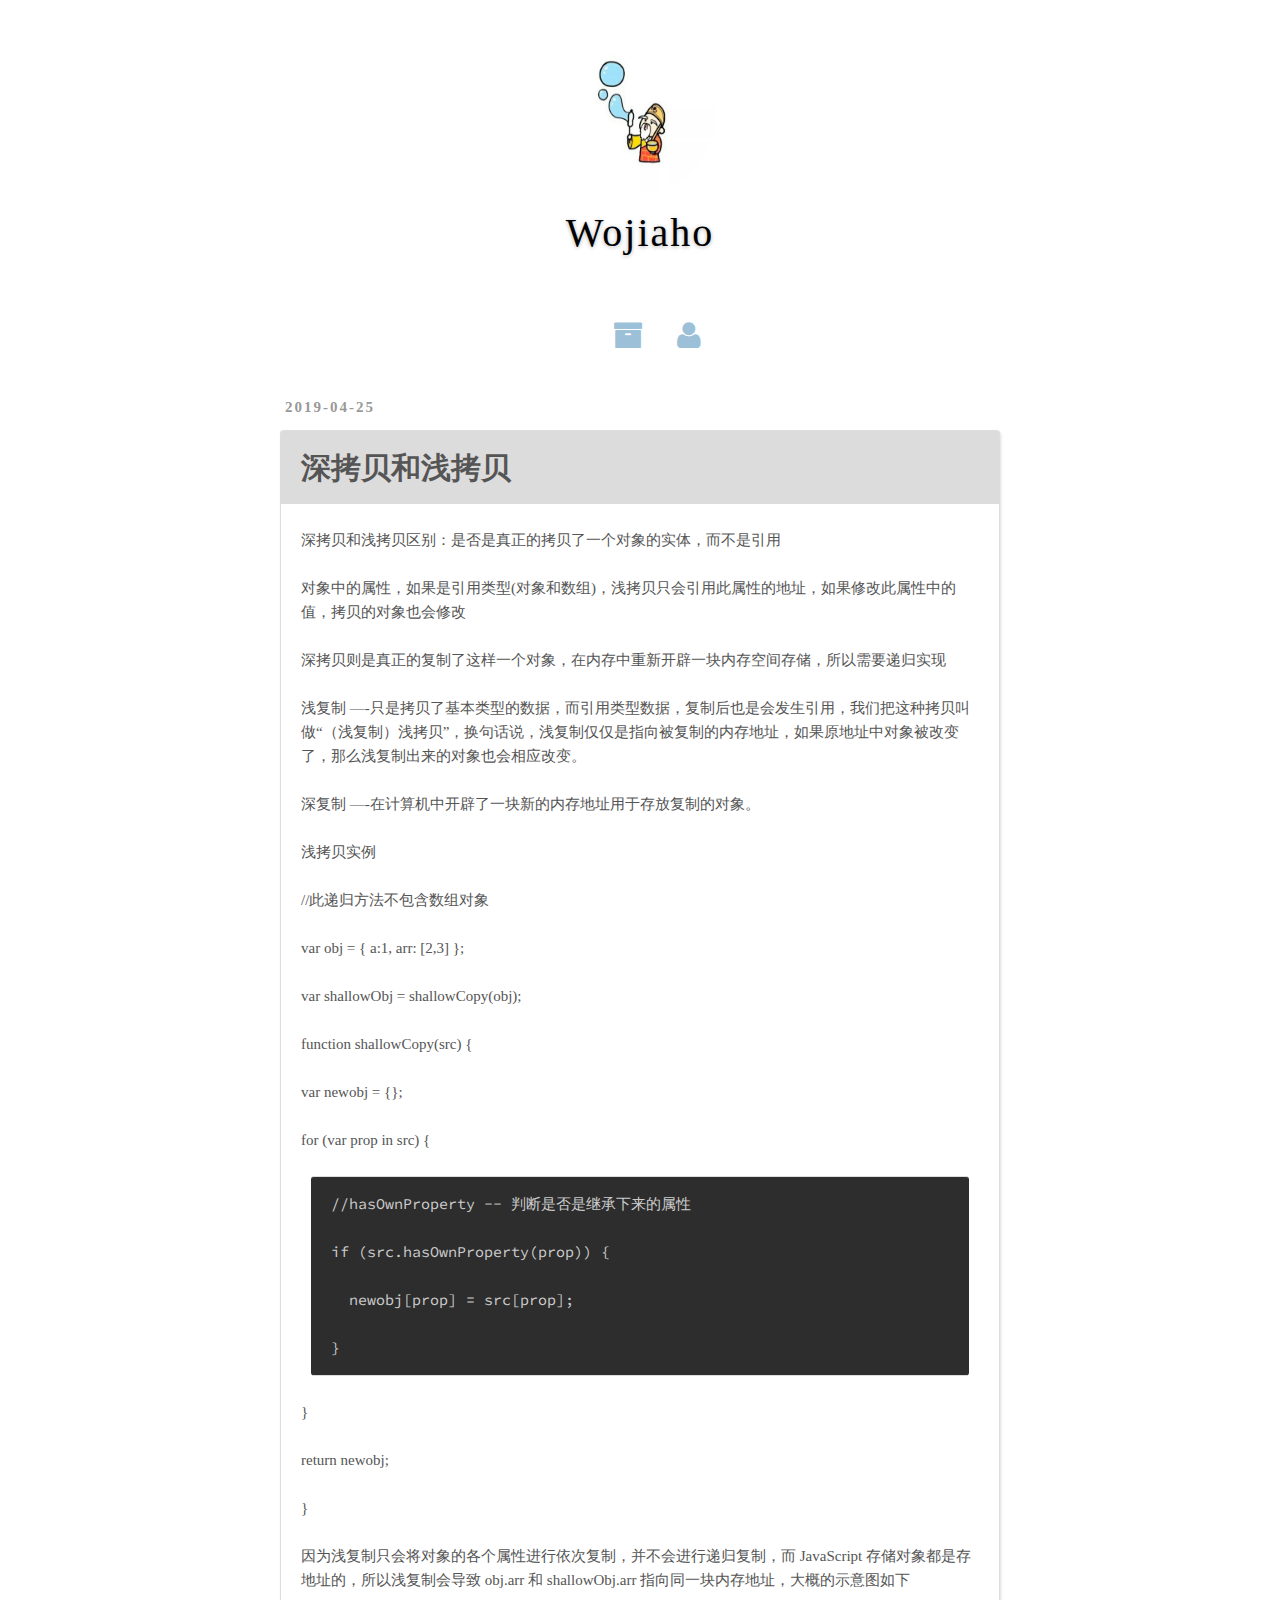
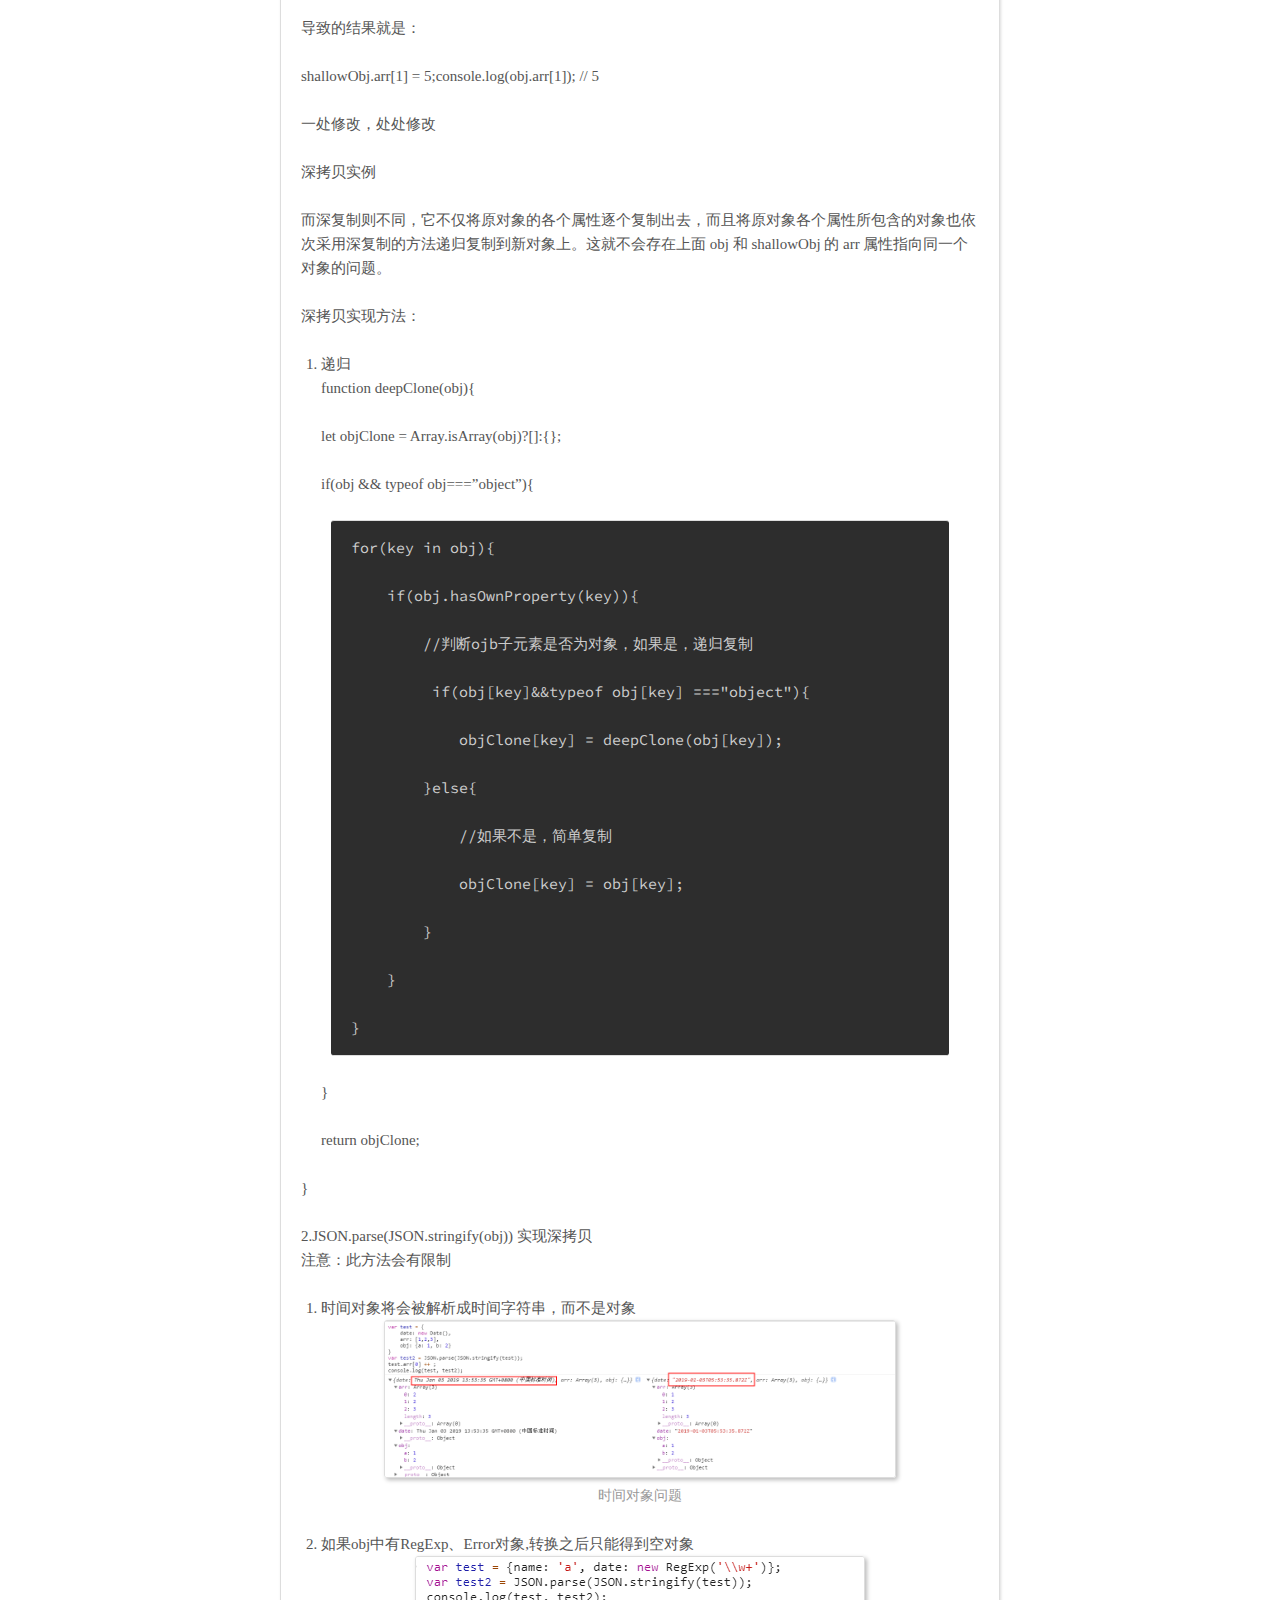
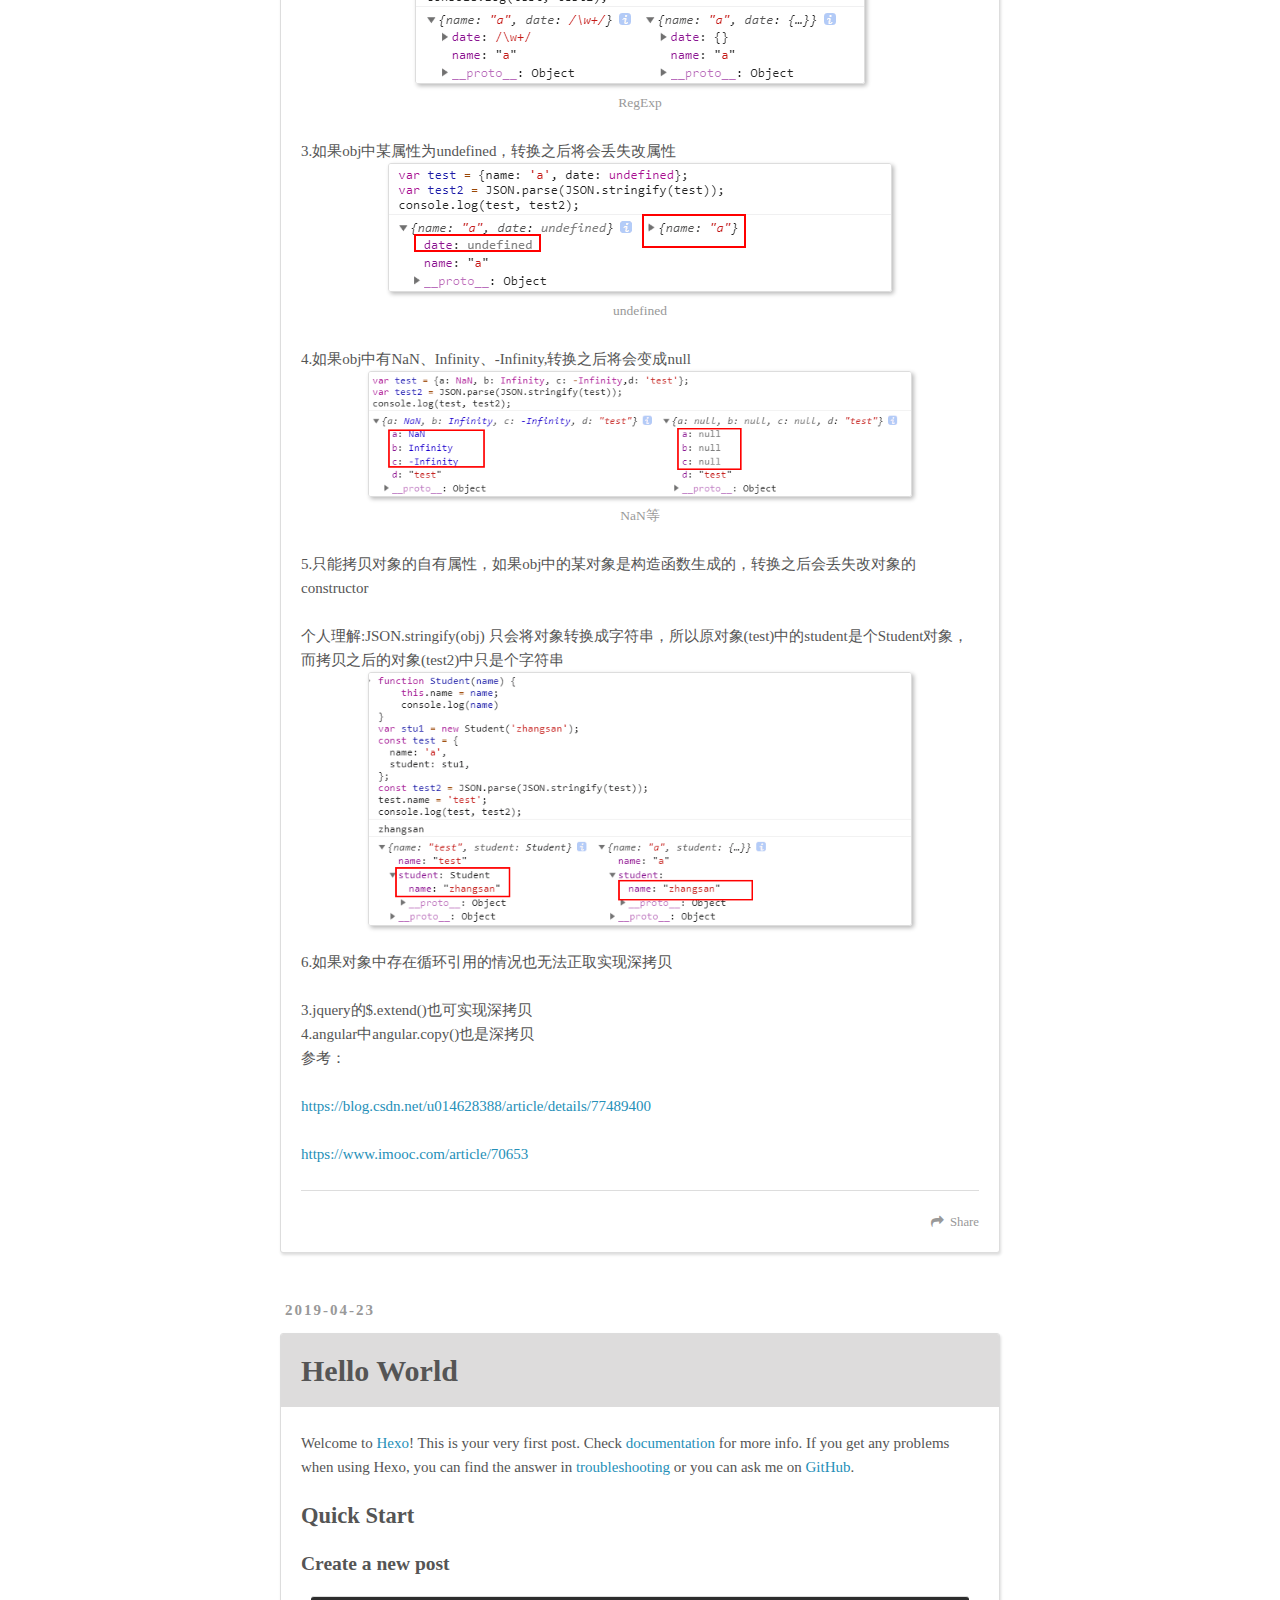
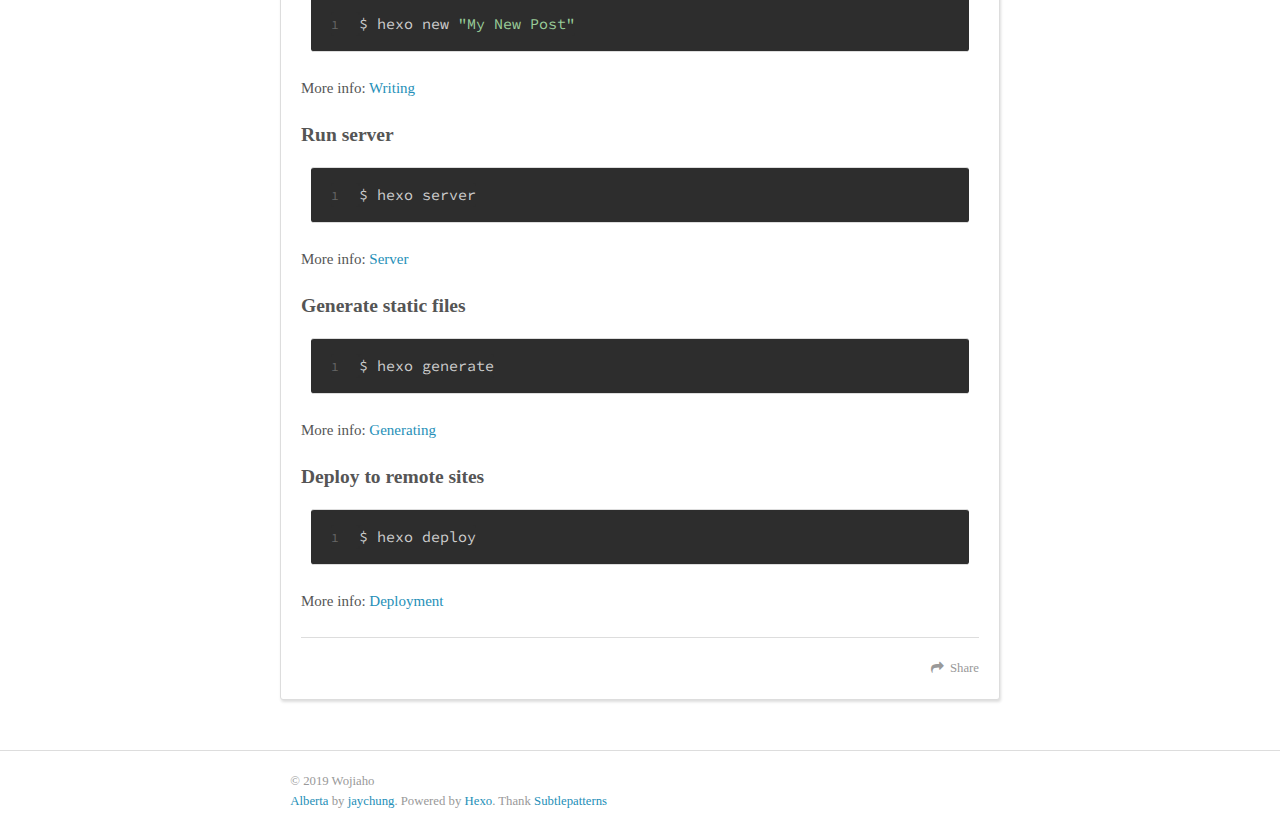
==== commit f40bac07: "Site updated: 2019-05-27 20:53:07" ====
--- a/index.html
+++ b/index.html
@@ -5,16 +5,19 @@
   
   <title>Wojiaho</title>
   <meta name="viewport" content="width=device-width, initial-scale=1, maximum-scale=1">
-  <meta property="og:type" content="website">
+  <meta name="description" content="Wojiaho的个人blog">
+<meta property="og:type" content="website">
 <meta property="og:title" content="Wojiaho">
-<meta property="og:url" content="http://yoursite.com/index.html">
+<meta property="og:url" content="https://wojiaho.github.io/index.html">
 <meta property="og:site_name" content="Wojiaho">
+<meta property="og:description" content="Wojiaho的个人blog">
 <meta property="og:locale" content="default">
 <meta name="twitter:card" content="summary">
 <meta name="twitter:title" content="Wojiaho">
-  
-    <link rel="alternative" href="/atom.xml" title="Wojiaho" type="application/atom+xml">
-  
+<meta name="twitter:description" content="Wojiaho的个人blog">
+  
+  
+    <link rel="shortcut icon" href="[data-uri]">
   
   <link href="//fonts.googleapis.com/css?family=Source+Code+Pro" rel="stylesheet" type="text/css">
   <link href="//maxcdn.bootstrapcdn.com/font-awesome/4.2.0/css/font-awesome.min.css" rel="stylesheet">
@@ -28,7 +31,7 @@
   <div id="overlay"></div>
   <div id="header-outer" class="outer">
     <div id="profile_img">
-      <img id="circle_img" src="holder.js/150x150">
+      <img id="circle_img" src="[data-uri]">
     </div>
     <div id="header-title" class="inner">
       <h1 id="logo-wrap">
@@ -40,14 +43,12 @@
       <nav id="main-nav">
         <ul>
         
-          <li><a href="/"><i class="fa fa-home icon-setting"></i></a></li>
+          <li><a href="/archives"><i class="fa  icon-setting"></i></a></li>
         
           <li><a href="/archives"><i class="fa fa-archive icon-setting"></i></a></li>
         
           <li><a href="/about"><i class="fa fa-user icon-setting"></i></a></li>
         
-        
-          <li><a href="/atom.xml"><i class="fa fa-rss  icon-setting"></i></a></li>
         
         </ul>
       </nav>
@@ -56,6 +57,116 @@
 </header>
       <div class="outer">
         <section id="main">
+  
+    <article id="post-深拷贝和浅拷贝" class="article article-type-post" itemscope itemprop="blogPost">
+  <div class="article-meta">
+    <a href="/2019/04/25/深拷贝和浅拷贝/" class="article-date">
+  <time datetime="2019-04-25T01:27:07.592Z" itemprop="datePublished">2019-04-25</time>
+</a>
+    
+  </div>
+  <div class="article-inner">
+    
+    
+      <header class="article-header">
+        
+  
+    <h1 itemprop="name">
+      <a class="article-title" href="/2019/04/25/深拷贝和浅拷贝/">深拷贝和浅拷贝</a>
+    </h1>
+  
+
+      </header>
+    
+    <div class="article-entry" itemprop="articleBody">
+      
+        <p>深拷贝和浅拷贝区别：是否是真正的拷贝了一个对象的实体，而不是引用</p>
+<p>对象中的属性，如果是引用类型(对象和数组)，浅拷贝只会引用此属性的地址，如果修改此属性中的值，拷贝的对象也会修改</p>
+<p>深拷贝则是真正的复制了这样一个对象，在内存中重新开辟一块内存空间存储，所以需要递归实现</p>
+<p>浅复制 —-只是拷贝了基本类型的数据，而引用类型数据，复制后也是会发生引用，我们把这种拷贝叫做“（浅复制）浅拷贝”，换句话说，浅复制仅仅是指向被复制的内存地址，如果原地址中对象被改变了，那么浅复制出来的对象也会相应改变。</p>
+<p>深复制 —-在计算机中开辟了一块新的内存地址用于存放复制的对象。</p>
+<p>浅拷贝实例</p>
+<p>//此递归方法不包含数组对象</p>
+<p>var obj = { a:1, arr: [2,3] };</p>
+<p>var shallowObj = shallowCopy(obj);</p>
+<p>function shallowCopy(src) {</p>
+<p>  var newobj = {};</p>
+<p>  for (var prop in src) {</p>
+<pre><code>//hasOwnProperty -- 判断是否是继承下来的属性
+
+if (src.hasOwnProperty(prop)) {
+
+  newobj[prop] = src[prop];
+
+}
+</code></pre><p>  }</p>
+<p>  return newobj;</p>
+<p>}</p>
+<p>因为浅复制只会将对象的各个属性进行依次复制，并不会进行递归复制，而 JavaScript 存储对象都是存地址的，所以浅复制会导致 obj.arr 和 shallowObj.arr 指向同一块内存地址，大概的示意图如下</p>
+<p>导致的结果就是：</p>
+<p>shallowObj.arr[1] = 5;console.log(obj.arr[1]);  //  5</p>
+<p>一处修改，处处修改</p>
+<p>深拷贝实例</p>
+<p>而深复制则不同，它不仅将原对象的各个属性逐个复制出去，而且将原对象各个属性所包含的对象也依次采用深复制的方法递归复制到新对象上。这就不会存在上面 obj 和 shallowObj 的 arr 属性指向同一个对象的问题。</p>
+<p>深拷贝实现方法：</p>
+<ol>
+<li><p>递归<br>function deepClone(obj){</p>
+<p> let objClone = Array.isArray(obj)?[]:{};</p>
+<p> if(obj &amp;&amp; typeof obj===”object”){</p>
+<pre><code>for(key in obj){
+
+    if(obj.hasOwnProperty(key)){
+
+        //判断ojb子元素是否为对象，如果是，递归复制               
+
+         if(obj[key]&amp;&amp;typeof obj[key] ===&quot;object&quot;){
+
+            objClone[key] = deepClone(obj[key]);
+
+        }else{
+
+            //如果不是，简单复制                    
+
+            objClone[key] = obj[key];
+
+        }
+
+    }
+
+}
+</code></pre><p> }</p>
+<p> return objClone;</p>
+</li>
+</ol>
+<p>}</p>
+<p>2.JSON.parse(JSON.stringify(obj)) 实现深拷贝<br>注意：此方法会有限制</p>
+<ol>
+<li>时间对象将会被解析成时间字符串，而不是对象<br><img src="[data-uri]" alt="时间对象问题"></li>
+</ol>
+<ol start="2">
+<li>如果obj中有RegExp、Error对象,转换之后只能得到空对象<br><img src="[data-uri]" alt="RegExp"></li>
+</ol>
+<p>3.如果obj中某属性为undefined，转换之后将会丢失改属性<br><img src="[data-uri]" alt="undefined"></p>
+<p>4.如果obj中有NaN、Infinity、-Infinity,转换之后将会变成null<br><img src="[data-uri]" alt="NaN等"></p>
+<p>5.只能拷贝对象的自有属性，如果obj中的某对象是构造函数生成的，转换之后会丢失改对象的constructor</p>
+<p>个人理解:JSON.stringify(obj) 只会将对象转换成字符串，所以原对象(test)中的student是个Student对象，而拷贝之后的对象(test2)中只是个字符串<br><img src="[data-uri]" alt></p>
+<p>6.如果对象中存在循环引用的情况也无法正取实现深拷贝</p>
+<p>3.jquery的$.extend()也可实现深拷贝<br>4.angular中angular.copy()也是深拷贝<br>参考：</p>
+<p><a href="https://blog.csdn.net/u014628388/article/details/77489400" target="_blank" rel="noopener">https://blog.csdn.net/u014628388/article/details/77489400</a></p>
+<p><a href="https://www.imooc.com/article/70653" target="_blank" rel="noopener">https://www.imooc.com/article/70653</a></p>
+
+      
+    </div>
+    <footer class="article-footer">
+      <a data-url="https://wojiaho.github.io/2019/04/25/深拷贝和浅拷贝/" data-id="cjvb21d4i0000jmue8uqiwjbc" class="article-share-link">Share</a>
+      
+      
+    </footer>
+  </div>
+  
+</article>
+
+
   
     <article id="post-hello-world" class="article article-type-post" itemscope itemprop="blogPost">
   <div class="article-meta">
@@ -92,7 +203,7 @@
       
     </div>
     <footer class="article-footer">
-      <a data-url="http://yoursite.com/2019/04/23/hello-world/" data-id="cjutgxwnn0000neueyjzk09em" class="article-share-link">Share</a>
+      <a data-url="https://wojiaho.github.io/2019/04/23/hello-world/" data-id="cjvb21d4n0002jmue5k7r2cda" class="article-share-link">Share</a>
       
       
     </footer>
@@ -110,7 +221,7 @@
   
   <div class="outer">
     <div id="footer-info" class="inner">
-      &copy; 2019 Hui.Xu<br>
+      &copy; 2019 Wojiaho<br>
       <a href="https://github.com/ken8203/hexo-theme-alberta" target="_blank">Alberta</a> by <a href="http://jaychung.tw" target="_blank">jaychung</a>. Powered by <a href="http://hexo.io/" target="_blank">Hexo</a>. Thank <a href="http://subtlepatterns.com/" target="_blank">Subtlepatterns</a>
     </div>
   </div>
